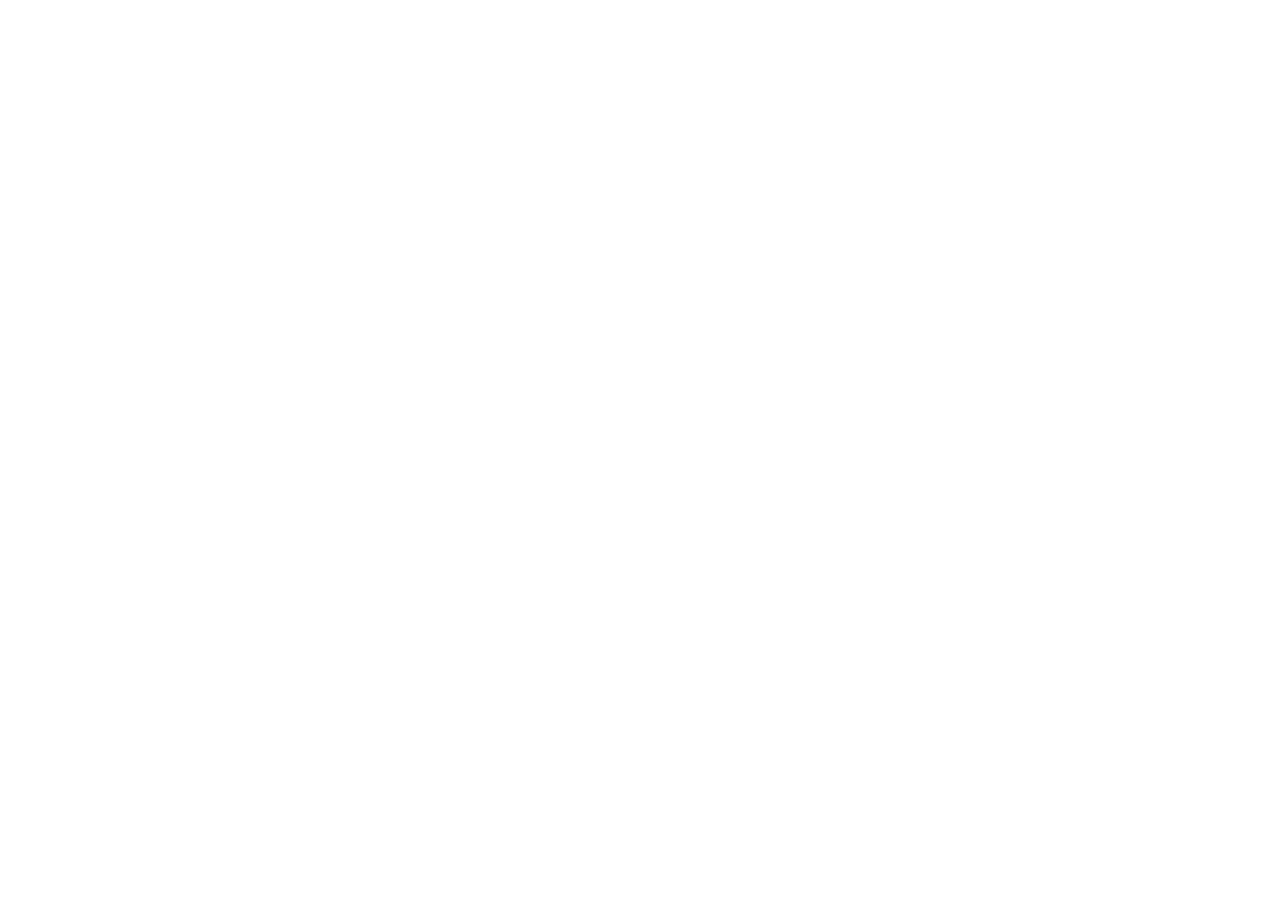
==== index.html @ d4afcb3d "initial commit" ====
<!doctype html>
<html lang="en">
    <head>
        <meta charset="UTF-8">
        <meta name="viewport"
              content="width=device-width, user-scalable=no, initial-scale=1.0, maximum-scale=1.0, minimum-scale=1.0">
        <meta http-equiv="X-UA-Compatible" content="ie=edge">
        <title>Document</title>
        <link rel="stylesheet" href="css/app.css">
    </head>
    <body>

    </body>
</html>
---- css/app.css ----
/*# sourceMappingURL=app.css.map */
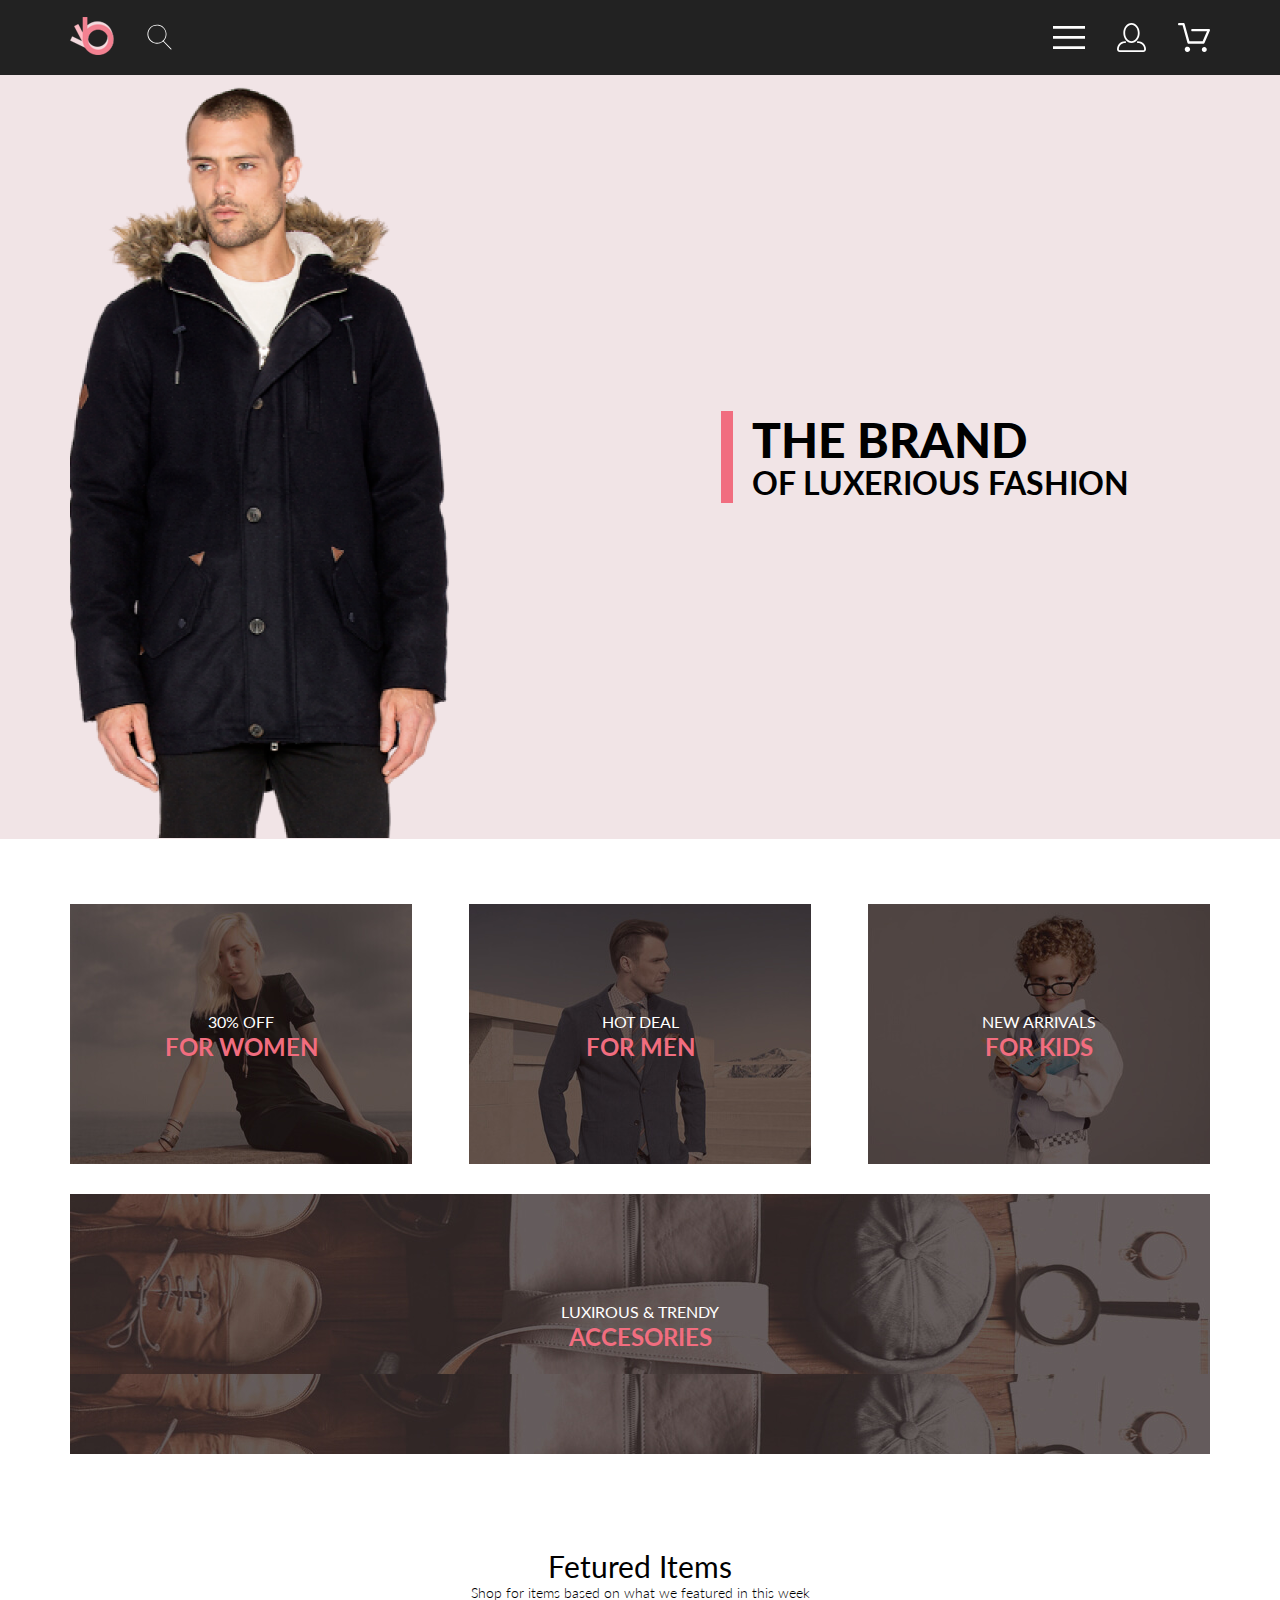
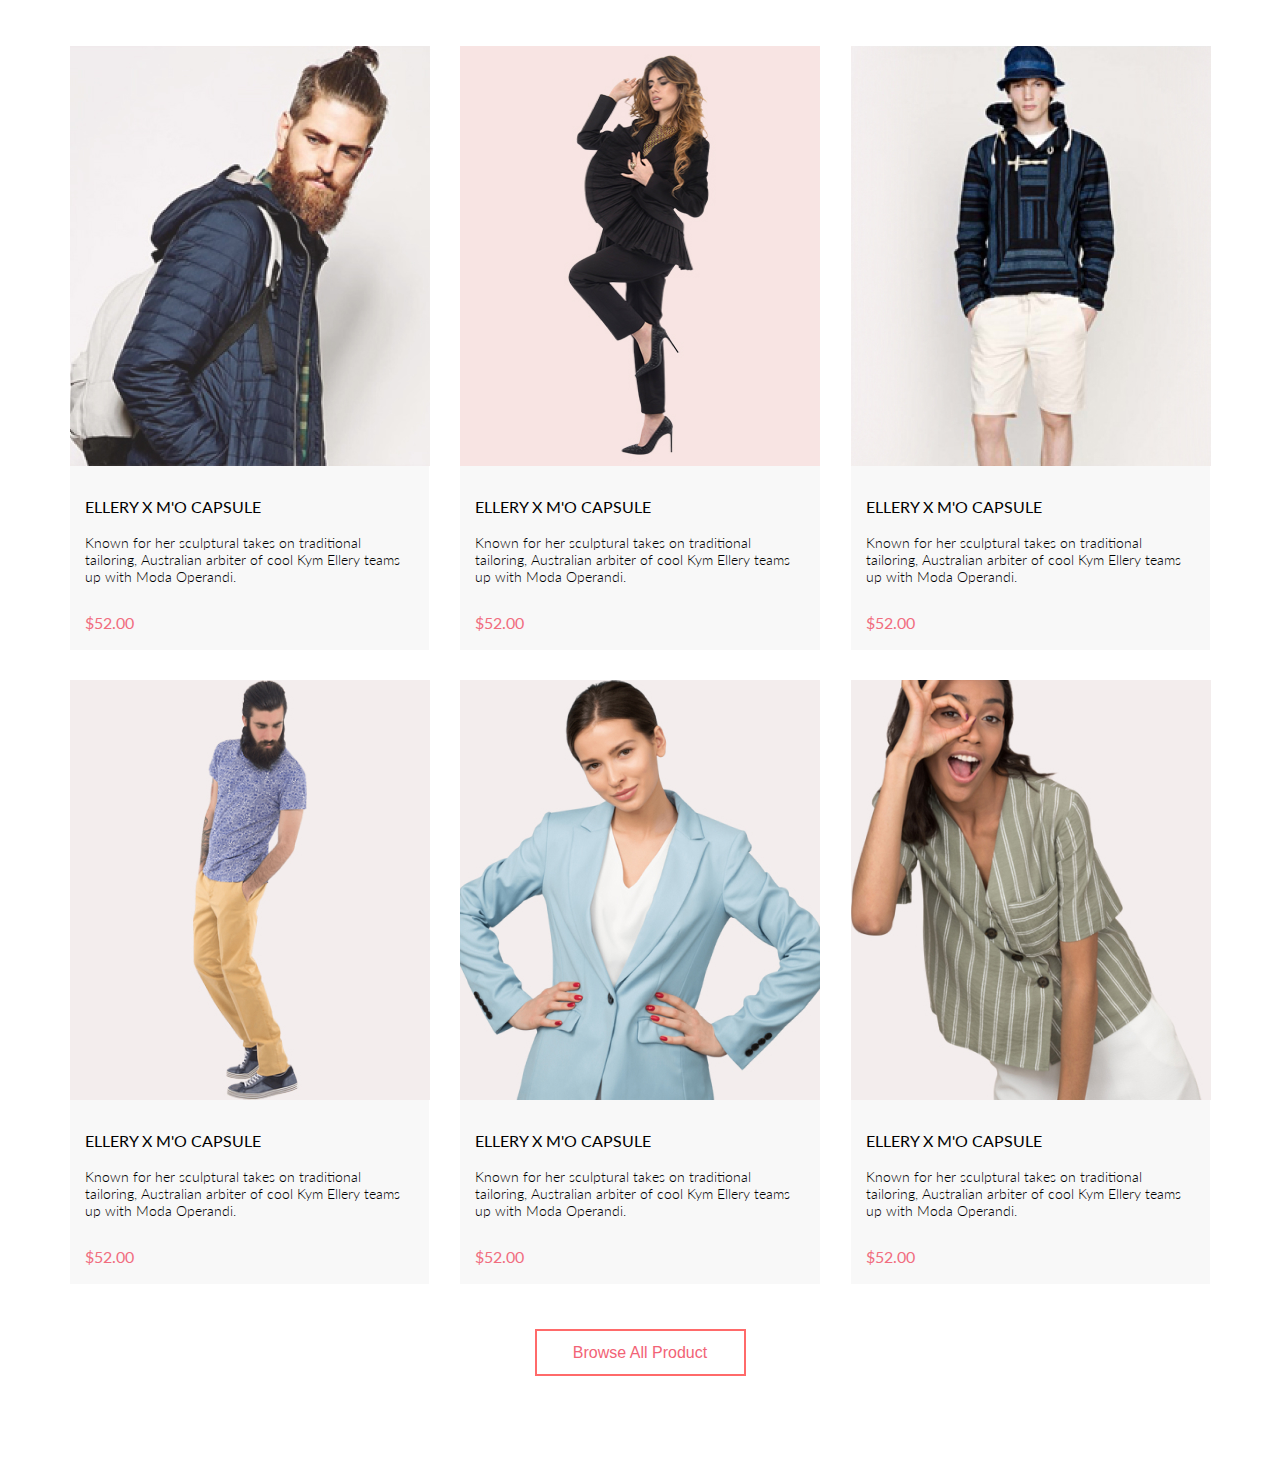
==== commit c94a0f5e: "Homework 1" ====
--- a/index.html
+++ b/index.html
@@ -9,6 +9,107 @@
         <link rel="stylesheet" href="css/app.css">
     </head>
     <body>
-
+        <nav class="Navbar">
+            <div class="Navbar-Block">
+                <div class="Logo"><img class="Logo-Img" src="img/Logo.png" alt="Logo"></div>
+                <svg class="Icon Navbar-Icon Icon-Search" viewBox="0 0 27 28">
+                    <path
+                        d="M18.6909 17.2882L18.3694 17.6394L18.7043 17.9777L26.3703 25.7206C26.4533 25.8081 26.4997 25.9242 26.4997 26.0449C26.4997 26.1666 26.4526 26.2836 26.3682 26.3714L26.3682 26.3713L26.3636 26.3762C26.326 26.4164 26.2806 26.4483 26.2301 26.4701C26.1801 26.4917 26.1262 26.5029 26.0717 26.5029C26.0154 26.5022 25.9598 26.4903 25.9081 26.468C25.8559 26.4454 25.8087 26.4127 25.7693 26.3716L25.7694 26.3716L25.7635 26.3657L18.0155 18.5587L17.7076 18.2484L17.3589 18.5122C15.6498 19.8054 13.5645 20.5038 11.4213 20.5009L11.4193 20.5009C9.1476 20.5069 6.94301 19.7311 5.17574 18.3037C3.40848 16.8764 2.18617 14.8844 1.71408 12.6622C1.24199 10.4401 1.54888 8.12325 2.5832 6.10068C3.61753 4.0781 5.3163 2.47301 7.39423 1.55496C9.47217 0.636901 11.8027 0.461789 13.9945 1.05903C16.1863 1.65627 18.1058 2.98949 19.4308 4.8348C20.7557 6.6801 21.4054 8.92511 21.2706 11.1928C21.1359 13.4605 20.225 15.6128 18.6909 17.2882ZM11.4182 19.6009H11.4206C13.2046 19.6011 14.9488 19.073 16.4332 18.0834C17.9176 17.0938 19.0758 15.6868 19.7618 14.0399C20.4478 12.393 20.6308 10.5799 20.2879 8.82907C19.9449 7.07828 19.0913 5.46822 17.8346 4.20185C16.578 2.93548 14.9746 2.0695 13.2265 1.71306C11.4784 1.35663 9.66389 1.5257 8.01175 2.19897C6.35961 2.87224 4.94377 4.01956 3.94272 5.4963C2.94167 6.97304 2.40023 8.71309 2.38664 10.4971L2.88662 10.5009L2.38663 10.4994C2.37959 12.9034 3.32665 15.2119 5.01992 16.9182C6.7132 18.6246 9.01433 19.5894 11.4182 19.6009Z"/>
+                </svg>
+            </div>
+            <div class="Navbar-Block">
+                <svg class="Icon Navbar-Icon Icon-BurgerMenu" viewBox="0 0 32 23">
+                    <path d="M0 23V20.31H32V23H0ZM0 12.76V10.07H32V12.76H0ZM0 2.69V0H32V2.69H0Z"/>
+                </svg>
+                <svg class="Icon Navbar-Icon Icon-Profile" viewBox="0 0 29 29">
+                    <path
+                        d="M14.5 19.937C19 19.937 22.656 15.464 22.656 9.968C22.656 4.472 19 0 14.5 0C13.3631 0.0217413 12.2463 0.303398 11.2351 0.823397C10.2239 1.34339 9.34507 2.08794 8.66602 3C7.12663 4.99573 6.30819 7.45381 6.34399 9.974C6.34399 15.465 10 19.937 14.5 19.937ZM14.5 1.813C18 1.813 20.844 5.472 20.844 9.969C20.844 14.466 17.998 18.125 14.5 18.125C11.002 18.125 8.15603 14.465 8.15503 9.969C8.15403 5.473 11 1.813 14.5 1.813ZM20.844 18.125C20.6036 18.125 20.373 18.2205 20.203 18.3905C20.033 18.5605 19.9375 18.7911 19.9375 19.0315C19.9375 19.2719 20.033 19.5025 20.203 19.6725C20.373 19.8425 20.6036 19.938 20.844 19.938C22.526 19.9399 24.1386 20.6088 25.3279 21.7982C26.5172 22.9875 27.1861 24.6 27.188 26.282C27.1875 26.5221 27.0918 26.7523 26.922 26.9221C26.7522 27.0918 26.5221 27.1875 26.282 27.188H2.71997C2.47985 27.1875 2.24975 27.0918 2.07996 26.9221C1.91016 26.7523 1.81449 26.5221 1.81396 26.282C1.81608 24.6001 2.48517 22.9877 3.67444 21.7985C4.86371 20.6092 6.47608 19.9401 8.15796 19.938C8.39824 19.938 8.62868 19.8425 8.79858 19.6726C8.96849 19.5027 9.06396 19.2723 9.06396 19.032C9.06396 18.7917 8.96849 18.5613 8.79858 18.3914C8.62868 18.2215 8.39824 18.126 8.15796 18.126C5.99541 18.1279 3.92201 18.9875 2.39258 20.5164C0.863144 22.0453 0.00264777 24.1185 0 26.281C0.000794067 27.0019 0.287502 27.693 0.797241 28.2027C1.30698 28.7125 1.99811 28.9992 2.71899 29H26.282C27.0027 28.9989 27.6936 28.7121 28.2031 28.2024C28.7126 27.6927 28.9992 27.0017 29 26.281C28.9974 24.1187 28.1372 22.0457 26.6083 20.5168C25.0793 18.9878 23.0063 18.1276 20.844 18.125Z"/>
+                </svg>
+                <svg class="Icon Navbar-Icon Icon-Cart" viewBox="0 0 32 29">
+                    <path
+                        d="M26.2009 29C25.5532 28.9738 24.9415 28.6948 24.4972 28.2227C24.0529 27.7506 23.8114 27.1232 23.8245 26.475C23.8376 25.8269 24.1043 25.2097 24.5673 24.7559C25.0303 24.3022 25.6527 24.048 26.301 24.048C26.9493 24.048 27.5717 24.3022 28.0347 24.7559C28.4977 25.2097 28.7644 25.8269 28.7775 26.475C28.7906 27.1232 28.549 27.7506 28.1047 28.2227C27.6604 28.6948 27.0488 28.9738 26.401 29H26.2009ZM6.75293 26.32C6.75293 25.79 6.91011 25.2718 7.20459 24.8311C7.49907 24.3904 7.91764 24.0469 8.40735 23.844C8.89705 23.6412 9.43594 23.5881 9.95581 23.6915C10.4757 23.7949 10.9532 24.0502 11.328 24.425C11.7028 24.7998 11.9581 25.2773 12.0615 25.7972C12.1649 26.317 12.1118 26.8559 11.9089 27.3456C11.7061 27.8353 11.3626 28.2539 10.9219 28.5483C10.4812 28.8428 9.96304 29 9.43298 29C9.08087 29.0003 8.73212 28.9311 8.40674 28.7966C8.08136 28.662 7.78569 28.4646 7.53662 28.2158C7.28755 27.9669 7.09001 27.6713 6.9552 27.3461C6.82039 27.0208 6.75098 26.6721 6.75098 26.32H6.75293ZM10.553 20.686C10.2935 20.6868 10.0409 20.6024 9.83411 20.4457C9.62727 20.2891 9.47758 20.0689 9.40796 19.819L4.57495 2.36401H1.18201C0.868521 2.36401 0.567859 2.23947 0.346191 2.01781C0.124523 1.79614 0 1.49549 0 1.18201C0 0.868519 0.124523 0.567873 0.346191 0.346205C0.567859 0.124537 0.868521 5.81268e-06 1.18201 5.81268e-06H5.46301C5.7225 -0.00080736 5.97504 0.0837201 6.18176 0.240568C6.38848 0.397416 6.53784 0.617884 6.60693 0.868006L11.4399 18.323H24.6179L29.001 8.27501H14.401C14.2428 8.27961 14.0854 8.25242 13.9379 8.19507C13.7904 8.13771 13.6559 8.05134 13.5424 7.94108C13.4288 7.83082 13.3386 7.69891 13.277 7.55315C13.2154 7.40739 13.1836 7.25075 13.1836 7.0925C13.1836 6.93426 13.2154 6.77762 13.277 6.63186C13.3386 6.4861 13.4288 6.35419 13.5424 6.24393C13.6559 6.13367 13.7904 6.0473 13.9379 5.98994C14.0854 5.93259 14.2428 5.90541 14.401 5.91001H30.814C31.0097 5.90996 31.2022 5.95866 31.3744 6.05172C31.5465 6.14478 31.6928 6.27926 31.7999 6.44301C31.9078 6.60729 31.9734 6.79569 31.9908 6.99145C32.0083 7.18721 31.9771 7.38424 31.9 7.565L26.495 19.977C26.4026 20.1876 26.251 20.3668 26.0585 20.4927C25.866 20.6186 25.641 20.6858 25.411 20.686H10.553Z"/>
+                </svg>
+            </div>
+        </nav>
+        <section class="PromoSection">
+            <div class="PromoSection-Block PromoSection-Block_left">
+                <img src="img/promo-man.png" alt="man">
+            </div>
+            <div class="PromoSection-Block">
+                <hgroup class="PromoSection-Hgroup">
+                    <h1 class="H1 PromoSection-H1">THE BRAND</h1>
+                    <h2 class="H2 PromoSection-H2">OF LUXERIOUS <span class="PromoSection-H2_pink">FASHION</span></h2>
+                </hgroup>
+            </div>
+        </section>
+        <section class="OfferSection">
+            <hgroup class="OfferSection-Card OfferSection-Card_woman">
+                <h5 class="H5">30% OFF</h5>
+                <h4 class="H4 OfferSection-H4">FOR WOMEN</h4>
+            </hgroup>
+            <hgroup class="OfferSection-Card OfferSection-Card_man">
+                <h5 class="H5">HOT DEAL</h5>
+                <h4 class="H4 OfferSection-H4">FOR MEN</h4>
+            </hgroup>
+            <hgroup class="OfferSection-Card OfferSection-Card_child">
+                <h5 class="H5">NEW ARRIVALS</h5>
+                <h4 class="H4 OfferSection-H4">FOR KIDS</h4>
+            </hgroup>
+            <hgroup class="OfferSection-Card OfferSection-Card_accessories">
+                <h5 class="H5">LUXIROUS & TRENDY</h5>
+                <h4 class="H4 OfferSection-H4">ACCESORIES</h4>
+            </hgroup>
+        </section>
+        <section class="ProductsSection">
+            <header class="ProductsSection-Header">
+                <h3 class="H3">Fetured Items</h3>
+                <p>Shop for items based on what we featured in this week</p>
+            </header>
+            <div class="ProductsSection-Products">
+                <article class="ProductCard">
+                    <img src="img/products/Product_1.jpg" alt="Product_1">
+                    <h5 class="H5 ProductCard-H5">ELLERY X M'O CAPSULE</h5>
+                    <p class="ProductCard-Text"> Known for her sculptural takes on traditional tailoring, Australian
+                        arbiter of cool Kym Ellery teams up with Moda Operandi.</p>
+                    <h5 class="H5 ProductCard-H5 ProductCard-H5_pink">$52.00</h5>
+                </article>
+                <article class="ProductCard">
+                    <img class="ProductCard-Img" src="img/products/Product_2.jpg" alt="Product_1">
+                    <h5 class="H5 ProductCard-H5">ELLERY X M'O CAPSULE</h5>
+                    <p class="ProductCard-Text"> Known for her sculptural takes on traditional tailoring, Australian
+                        arbiter of cool Kym Ellery teams up with Moda Operandi.</p>
+                    <h5 class="H5 ProductCard-H5 ProductCard-H5_pink">$52.00</h5>
+                </article>
+                <article class="ProductCard">
+                    <img class="ProductCard-Img" src="img/products/Product_3.jpg" alt="Product_1">
+                    <h5 class="H5 ProductCard-H5">ELLERY X M'O CAPSULE</h5>
+                    <p class="ProductCard-Text"> Known for her sculptural takes on traditional tailoring, Australian
+                        arbiter of cool Kym Ellery teams up with Moda Operandi.</p>
+                    <h5 class="H5 ProductCard-H5 ProductCard-H5_pink">$52.00</h5>
+                </article>
+                <article class="ProductCard">
+                    <img class="ProductCard-Img" src="img/products/Product_4.jpg" alt="Product_1">
+                    <h5 class="H5 ProductCard-H5">ELLERY X M'O CAPSULE</h5>
+                    <p class="ProductCard-Text"> Known for her sculptural takes on traditional tailoring, Australian
+                        arbiter of cool Kym Ellery teams up with Moda Operandi.</p>
+                    <h5 class="H5 ProductCard-H5 ProductCard-H5_pink">$52.00</h5>
+                </article>
+                <article class="ProductCard">
+                    <img class="ProductCard-Img" src="img/products/Product_5.jpg" alt="Product_1">
+                    <h5 class="H5 ProductCard-H5">ELLERY X M'O CAPSULE</h5>
+                    <p class="ProductCard-Text"> Known for her sculptural takes on traditional tailoring, Australian
+                        arbiter of cool Kym Ellery teams up with Moda Operandi.</p>
+                    <h5 class="H5 ProductCard-H5 ProductCard-H5_pink">$52.00</h5>
+                </article>
+                <article class="ProductCard">
+                    <img class="ProductCard-Img" src="img/products/Product_6.jpg" alt="Product_1">
+                    <h5 class="H5 ProductCard-H5">ELLERY X M'O CAPSULE</h5>
+                    <p class="ProductCard-Text"> Known for her sculptural takes on traditional tailoring, Australian
+                        arbiter of cool Kym Ellery teams up with Moda Operandi.</p>
+                    <h5 class="H5 ProductCard-H5 ProductCard-H5_pink">$52.00</h5>
+                </article>
+                <button class="H5 ProductsSection-Btn">Browse All Product</button>
+            </div>
+        </section>
     </body>
 </html>
--- a/css/app.css
+++ b/css/app.css
@@ -1,3 +1,220 @@
-
+@import url("https://fonts.googleapis.com/css2?family=Lato:wght@300;400;700;900&display=swap");
+*,
+*::before,
+*::after {
+  box-sizing: border-box;
+}
+
+body,
+h1,
+h2,
+h3,
+h4,
+h5,
+p,
+ul[class],
+ol[class],
+li,
+figure,
+figcaption,
+blockquote,
+dl,
+dd {
+  margin: 0;
+  padding: 0;
+}
+
+html {
+  font-family: "Lato", sans-serif;
+  font-size: 14px;
+  font-weight: 300;
+}
+
+.H1 {
+  font-weight: 900;
+  font-size: 48px;
+  line-height: 50px;
+}
+
+.H2 {
+  font-weight: 700;
+  font-size: 32px;
+  line-height: 35px;
+}
+
+.H3 {
+  font-weight: 400;
+  font-size: 30px;
+  line-height: 35px;
+}
+
+.H4 {
+  font-weight: 700;
+  font-size: 24px;
+  line-height: 25px;
+}
+
+.H5 {
+  font-weight: 400;
+  font-size: 16px;
+  line-height: 25px;
+}
+
+.Icon {
+  width: 32px;
+  fill: white;
+}
+.Icon-Search {
+  width: 26px;
+}
+.Icon-Profile {
+  width: 29px;
+}
+
+.Navbar {
+  background-color: #222222;
+  height: 75px;
+  padding: 0 calc(50% - 1140px / 2);
+  display: flex;
+  flex-direction: row;
+  justify-content: space-between;
+  align-items: center;
+  flex-wrap: wrap;
+}
+.Navbar-Block {
+  display: flex;
+  flex-direction: row;
+  justify-content: center;
+  align-items: center;
+  flex-wrap: wrap;
+}
+.Navbar-Icon {
+  margin-left: 32px;
+}
+
+.Logo {
+  width: 44px;
+}
+
+.PromoSection {
+  height: 764px;
+  background-color: #F1E4E6;
+  padding: 0 calc(50% - 1140px / 2);
+  display: flex;
+  flex-direction: row;
+  justify-content: center;
+  align-items: center;
+  flex-wrap: wrap;
+}
+.PromoSection-Block {
+  height: 100%;
+  width: 50%;
+  display: flex;
+  flex-direction: row;
+  justify-content: center;
+  align-items: center;
+  flex-wrap: wrap;
+}
+.PromoSection-Block_left {
+  justify-content: start;
+}
+.PromoSection-Hgroup {
+  padding-left: 19px;
+  height: 92px;
+  border-left: 12px solid #F16D7F;
+  display: flex;
+  flex-direction: column;
+  justify-content: center;
+  align-items: flex-start;
+  flex-wrap: wrap;
+}
+
+.OfferSection {
+  padding: 0 calc(50% - 1140px / 2);
+  display: flex;
+  flex-direction: row;
+  justify-content: space-between;
+  align-items: center;
+  flex-wrap: wrap;
+  margin-top: 65px;
+}
+.OfferSection-Card {
+  width: 30%;
+  height: 260px;
+  text-align: center;
+  display: flex;
+  flex-direction: column;
+  justify-content: center;
+  align-items: center;
+  flex-wrap: wrap;
+  color: white;
+}
+.OfferSection-H4 {
+  color: #F16D7F;
+}
+.OfferSection-Card_woman {
+  background-image: url(../img/offer-woman.jpg);
+}
+.OfferSection-Card_man {
+  background-image: url(../img/offer-man.jpg);
+}
+.OfferSection-Card_child {
+  background-image: url(../img/offer-child.jpg);
+}
+.OfferSection-Card_accessories {
+  background-image: url(../img/offer-accessories.jpg);
+  width: 100%;
+  margin-top: 30px;
+}
+
+.ProductsSection {
+  margin-top: 95px;
+  margin-bottom: 95px;
+  padding: 0 calc(50% - 1140px / 2);
+  display: flex;
+  flex-direction: column;
+  justify-content: center;
+  align-items: center;
+  flex-wrap: wrap;
+}
+.ProductsSection-Header {
+  text-align: center;
+  margin-bottom: 15px;
+}
+.ProductsSection-Products {
+  display: flex;
+  flex-direction: row;
+  justify-content: space-between;
+  align-items: center;
+  flex-wrap: wrap;
+}
+.ProductsSection .ProductCard {
+  width: 31.5%;
+  margin-top: 30px;
+  background-color: #F8F8F8;
+}
+.ProductsSection .ProductCard-Img {
+  object-fit: contain;
+}
+.ProductsSection .ProductCard-H5, .ProductsSection .ProductCard-Text {
+  margin-left: 15px;
+  margin-right: 20px;
+}
+.ProductsSection .ProductCard-H5 {
+  margin-top: 25px;
+  margin-bottom: 15px;
+}
+.ProductsSection .ProductCard-H5_pink {
+  color: #F16D7F;
+}
+.ProductsSection-Btn {
+  width: 211px;
+  height: 47px;
+  background-color: transparent;
+  border: 2px solid #FF6A6A;
+  color: #F26376;
+  align-self: center;
+  margin: 45px auto 0;
+}
 
 /*# sourceMappingURL=app.css.map */
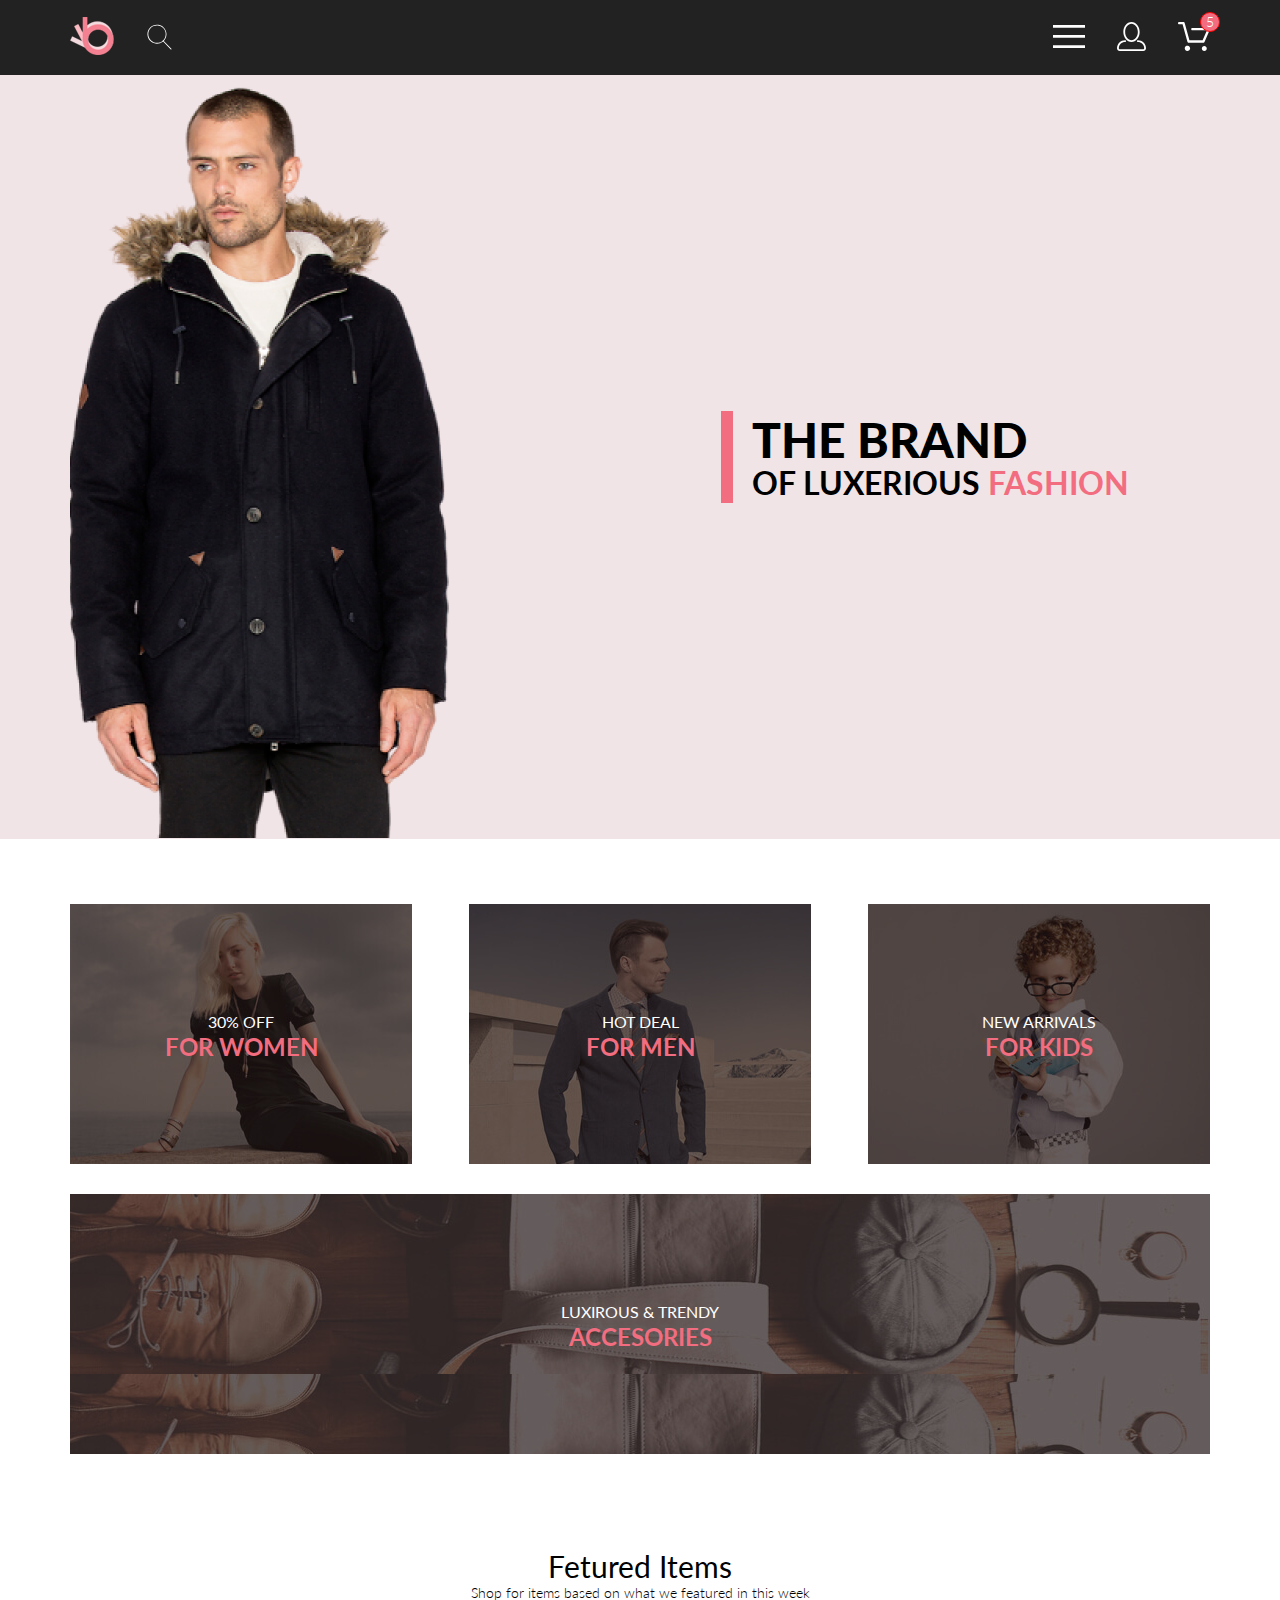
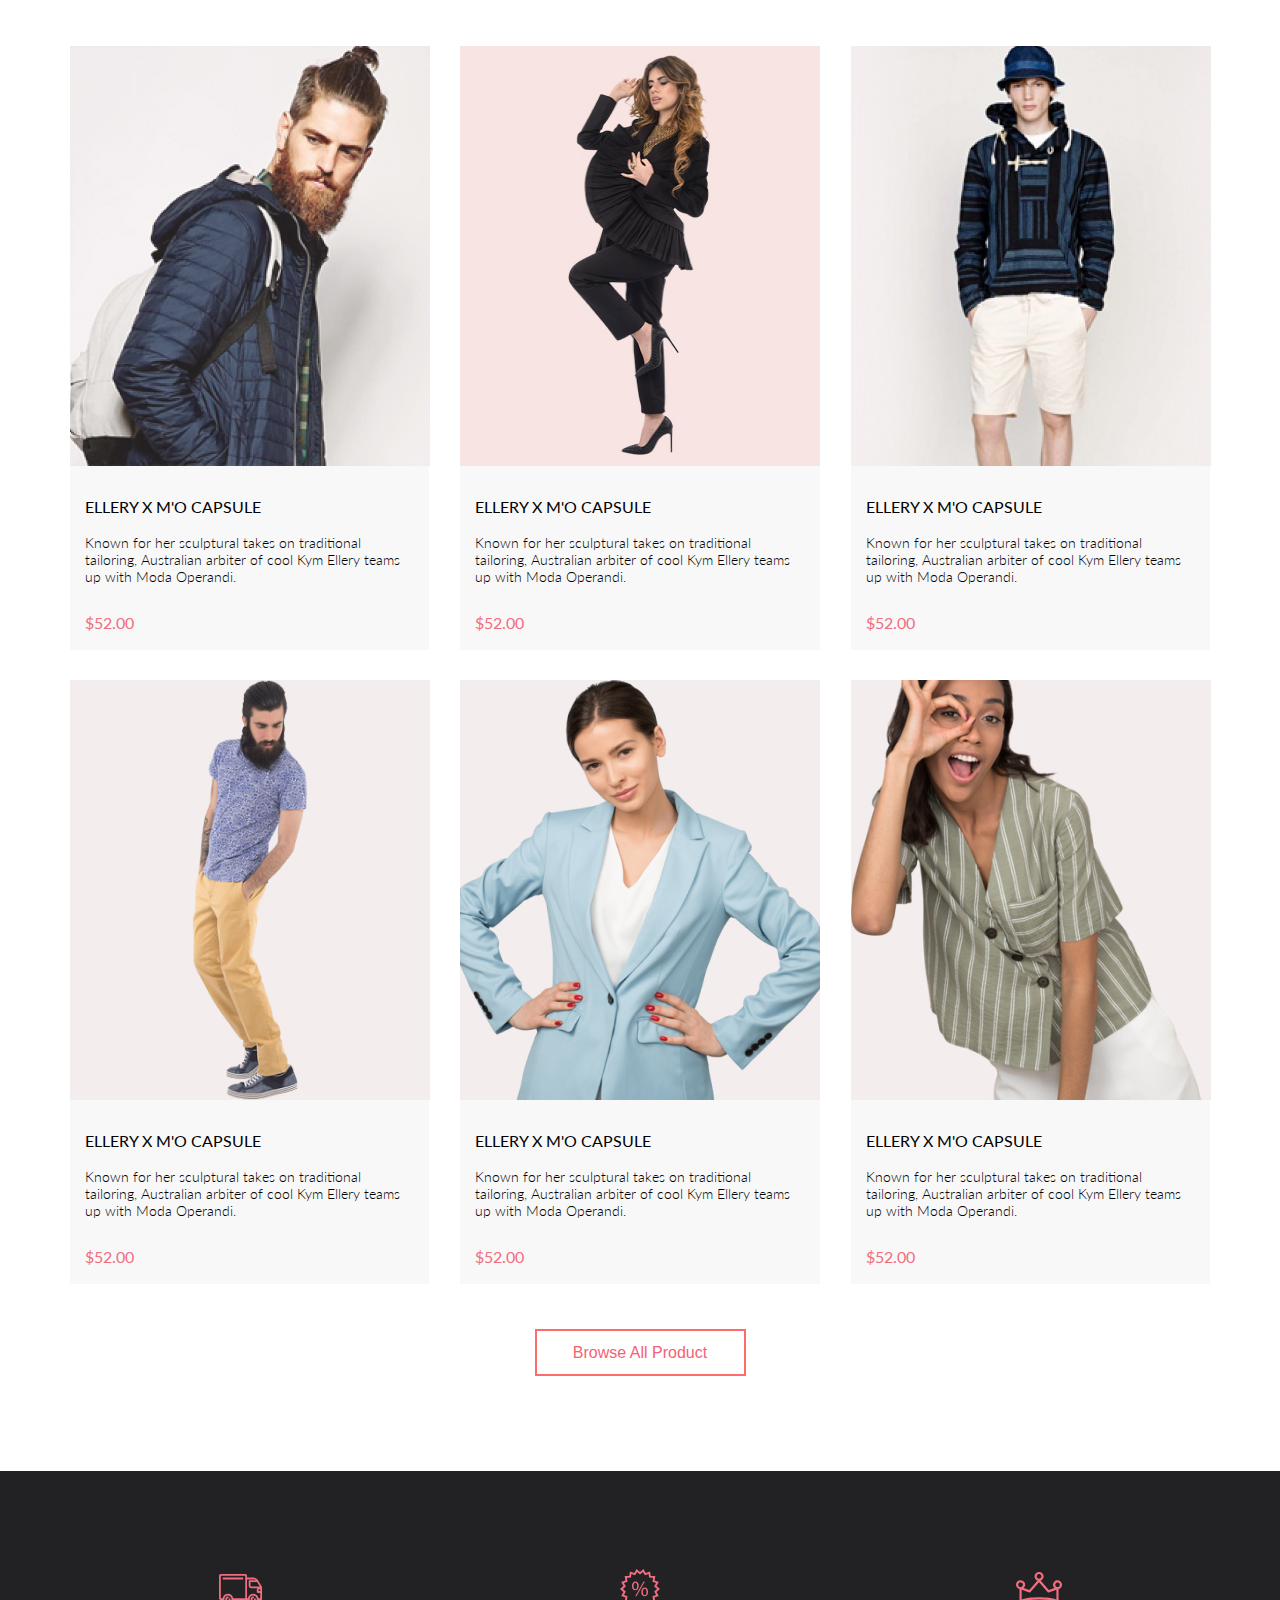
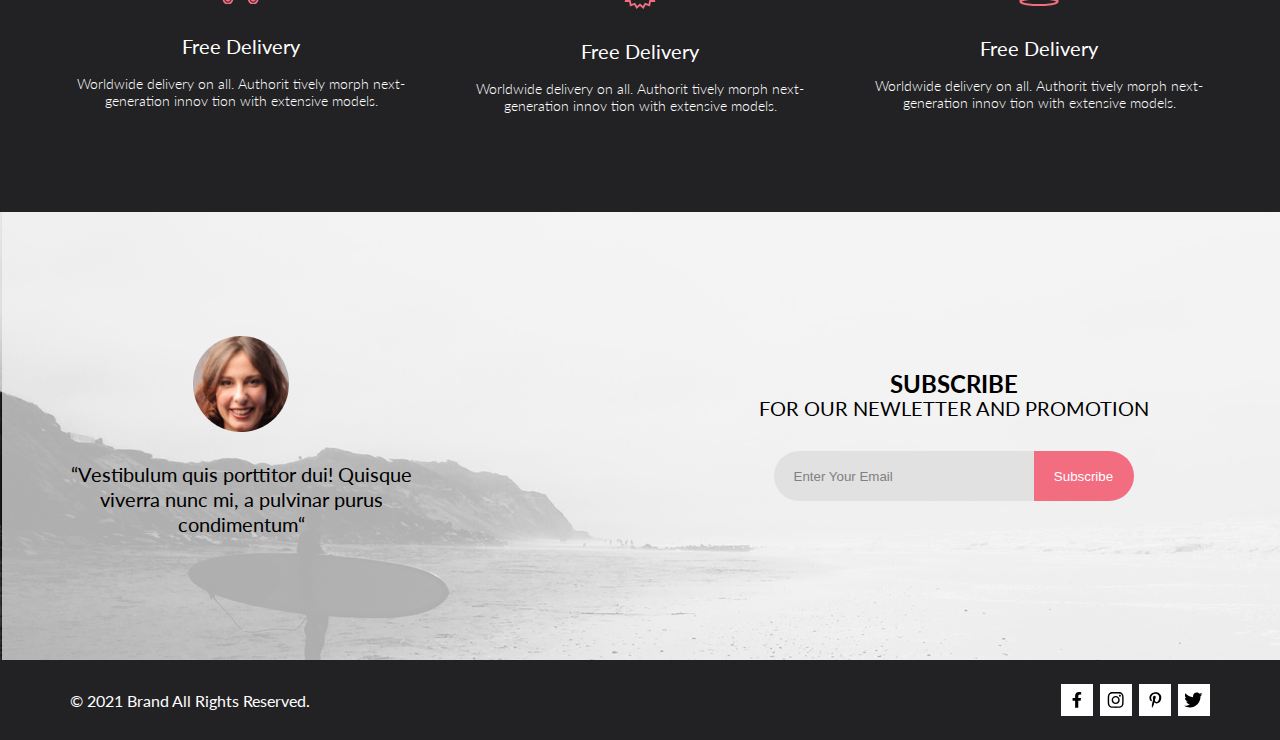
==== commit 8198130a: "hw2" ====
--- a/index.html
+++ b/index.html
@@ -5,30 +5,37 @@
         <meta name="viewport"
               content="width=device-width, user-scalable=no, initial-scale=1.0, maximum-scale=1.0, minimum-scale=1.0">
         <meta http-equiv="X-UA-Compatible" content="ie=edge">
-        <title>Document</title>
+        <title>THE BRAND - OF LUXERIOUS FASHION</title>
         <link rel="stylesheet" href="css/app.css">
     </head>
     <body>
-        <nav class="Navbar">
-            <div class="Navbar-Block">
+        <nav class="Header">
+            <div class="Header-Block">
                 <div class="Logo"><img class="Logo-Img" src="img/Logo.png" alt="Logo"></div>
-                <svg class="Icon Navbar-Icon Icon-Search" viewBox="0 0 27 28">
+                <svg class="Icon Header-Icon Icon-Search" viewBox="0 0 27 28">
                     <path
                         d="M18.6909 17.2882L18.3694 17.6394L18.7043 17.9777L26.3703 25.7206C26.4533 25.8081 26.4997 25.9242 26.4997 26.0449C26.4997 26.1666 26.4526 26.2836 26.3682 26.3714L26.3682 26.3713L26.3636 26.3762C26.326 26.4164 26.2806 26.4483 26.2301 26.4701C26.1801 26.4917 26.1262 26.5029 26.0717 26.5029C26.0154 26.5022 25.9598 26.4903 25.9081 26.468C25.8559 26.4454 25.8087 26.4127 25.7693 26.3716L25.7694 26.3716L25.7635 26.3657L18.0155 18.5587L17.7076 18.2484L17.3589 18.5122C15.6498 19.8054 13.5645 20.5038 11.4213 20.5009L11.4193 20.5009C9.1476 20.5069 6.94301 19.7311 5.17574 18.3037C3.40848 16.8764 2.18617 14.8844 1.71408 12.6622C1.24199 10.4401 1.54888 8.12325 2.5832 6.10068C3.61753 4.0781 5.3163 2.47301 7.39423 1.55496C9.47217 0.636901 11.8027 0.461789 13.9945 1.05903C16.1863 1.65627 18.1058 2.98949 19.4308 4.8348C20.7557 6.6801 21.4054 8.92511 21.2706 11.1928C21.1359 13.4605 20.225 15.6128 18.6909 17.2882ZM11.4182 19.6009H11.4206C13.2046 19.6011 14.9488 19.073 16.4332 18.0834C17.9176 17.0938 19.0758 15.6868 19.7618 14.0399C20.4478 12.393 20.6308 10.5799 20.2879 8.82907C19.9449 7.07828 19.0913 5.46822 17.8346 4.20185C16.578 2.93548 14.9746 2.0695 13.2265 1.71306C11.4784 1.35663 9.66389 1.5257 8.01175 2.19897C6.35961 2.87224 4.94377 4.01956 3.94272 5.4963C2.94167 6.97304 2.40023 8.71309 2.38664 10.4971L2.88662 10.5009L2.38663 10.4994C2.37959 12.9034 3.32665 15.2119 5.01992 16.9182C6.7132 18.6246 9.01433 19.5894 11.4182 19.6009Z"/>
                 </svg>
             </div>
-            <div class="Navbar-Block">
-                <svg class="Icon Navbar-Icon Icon-BurgerMenu" viewBox="0 0 32 23">
-                    <path d="M0 23V20.31H32V23H0ZM0 12.76V10.07H32V12.76H0ZM0 2.69V0H32V2.69H0Z"/>
-                </svg>
-                <svg class="Icon Navbar-Icon Icon-Profile" viewBox="0 0 29 29">
-                    <path
-                        d="M14.5 19.937C19 19.937 22.656 15.464 22.656 9.968C22.656 4.472 19 0 14.5 0C13.3631 0.0217413 12.2463 0.303398 11.2351 0.823397C10.2239 1.34339 9.34507 2.08794 8.66602 3C7.12663 4.99573 6.30819 7.45381 6.34399 9.974C6.34399 15.465 10 19.937 14.5 19.937ZM14.5 1.813C18 1.813 20.844 5.472 20.844 9.969C20.844 14.466 17.998 18.125 14.5 18.125C11.002 18.125 8.15603 14.465 8.15503 9.969C8.15403 5.473 11 1.813 14.5 1.813ZM20.844 18.125C20.6036 18.125 20.373 18.2205 20.203 18.3905C20.033 18.5605 19.9375 18.7911 19.9375 19.0315C19.9375 19.2719 20.033 19.5025 20.203 19.6725C20.373 19.8425 20.6036 19.938 20.844 19.938C22.526 19.9399 24.1386 20.6088 25.3279 21.7982C26.5172 22.9875 27.1861 24.6 27.188 26.282C27.1875 26.5221 27.0918 26.7523 26.922 26.9221C26.7522 27.0918 26.5221 27.1875 26.282 27.188H2.71997C2.47985 27.1875 2.24975 27.0918 2.07996 26.9221C1.91016 26.7523 1.81449 26.5221 1.81396 26.282C1.81608 24.6001 2.48517 22.9877 3.67444 21.7985C4.86371 20.6092 6.47608 19.9401 8.15796 19.938C8.39824 19.938 8.62868 19.8425 8.79858 19.6726C8.96849 19.5027 9.06396 19.2723 9.06396 19.032C9.06396 18.7917 8.96849 18.5613 8.79858 18.3914C8.62868 18.2215 8.39824 18.126 8.15796 18.126C5.99541 18.1279 3.92201 18.9875 2.39258 20.5164C0.863144 22.0453 0.00264777 24.1185 0 26.281C0.000794067 27.0019 0.287502 27.693 0.797241 28.2027C1.30698 28.7125 1.99811 28.9992 2.71899 29H26.282C27.0027 28.9989 27.6936 28.7121 28.2031 28.2024C28.7126 27.6927 28.9992 27.0017 29 26.281C28.9974 24.1187 28.1372 22.0457 26.6083 20.5168C25.0793 18.9878 23.0063 18.1276 20.844 18.125Z"/>
-                </svg>
-                <svg class="Icon Navbar-Icon Icon-Cart" viewBox="0 0 32 29">
-                    <path
-                        d="M26.2009 29C25.5532 28.9738 24.9415 28.6948 24.4972 28.2227C24.0529 27.7506 23.8114 27.1232 23.8245 26.475C23.8376 25.8269 24.1043 25.2097 24.5673 24.7559C25.0303 24.3022 25.6527 24.048 26.301 24.048C26.9493 24.048 27.5717 24.3022 28.0347 24.7559C28.4977 25.2097 28.7644 25.8269 28.7775 26.475C28.7906 27.1232 28.549 27.7506 28.1047 28.2227C27.6604 28.6948 27.0488 28.9738 26.401 29H26.2009ZM6.75293 26.32C6.75293 25.79 6.91011 25.2718 7.20459 24.8311C7.49907 24.3904 7.91764 24.0469 8.40735 23.844C8.89705 23.6412 9.43594 23.5881 9.95581 23.6915C10.4757 23.7949 10.9532 24.0502 11.328 24.425C11.7028 24.7998 11.9581 25.2773 12.0615 25.7972C12.1649 26.317 12.1118 26.8559 11.9089 27.3456C11.7061 27.8353 11.3626 28.2539 10.9219 28.5483C10.4812 28.8428 9.96304 29 9.43298 29C9.08087 29.0003 8.73212 28.9311 8.40674 28.7966C8.08136 28.662 7.78569 28.4646 7.53662 28.2158C7.28755 27.9669 7.09001 27.6713 6.9552 27.3461C6.82039 27.0208 6.75098 26.6721 6.75098 26.32H6.75293ZM10.553 20.686C10.2935 20.6868 10.0409 20.6024 9.83411 20.4457C9.62727 20.2891 9.47758 20.0689 9.40796 19.819L4.57495 2.36401H1.18201C0.868521 2.36401 0.567859 2.23947 0.346191 2.01781C0.124523 1.79614 0 1.49549 0 1.18201C0 0.868519 0.124523 0.567873 0.346191 0.346205C0.567859 0.124537 0.868521 5.81268e-06 1.18201 5.81268e-06H5.46301C5.7225 -0.00080736 5.97504 0.0837201 6.18176 0.240568C6.38848 0.397416 6.53784 0.617884 6.60693 0.868006L11.4399 18.323H24.6179L29.001 8.27501H14.401C14.2428 8.27961 14.0854 8.25242 13.9379 8.19507C13.7904 8.13771 13.6559 8.05134 13.5424 7.94108C13.4288 7.83082 13.3386 7.69891 13.277 7.55315C13.2154 7.40739 13.1836 7.25075 13.1836 7.0925C13.1836 6.93426 13.2154 6.77762 13.277 6.63186C13.3386 6.4861 13.4288 6.35419 13.5424 6.24393C13.6559 6.13367 13.7904 6.0473 13.9379 5.98994C14.0854 5.93259 14.2428 5.90541 14.401 5.91001H30.814C31.0097 5.90996 31.2022 5.95866 31.3744 6.05172C31.5465 6.14478 31.6928 6.27926 31.7999 6.44301C31.9078 6.60729 31.9734 6.79569 31.9908 6.99145C32.0083 7.18721 31.9771 7.38424 31.9 7.565L26.495 19.977C26.4026 20.1876 26.251 20.3668 26.0585 20.4927C25.866 20.6186 25.641 20.6858 25.411 20.686H10.553Z"/>
-                </svg>
+            <div class="Header-Block">
+                <div class="">
+                    <svg class="Icon Header-Icon Icon-BurgerMenu" viewBox="0 0 32 23">
+                        <path d="M0 23V20.31H32V23H0ZM0 12.76V10.07H32V12.76H0ZM0 2.69V0H32V2.69H0Z"/>
+                    </svg>
+                </div>
+                <div class="">
+                    <svg class="Icon Header-Icon Icon-Profile" viewBox="0 0 29 29">
+                        <path
+                            d="M14.5 19.937C19 19.937 22.656 15.464 22.656 9.968C22.656 4.472 19 0 14.5 0C13.3631 0.0217413 12.2463 0.303398 11.2351 0.823397C10.2239 1.34339 9.34507 2.08794 8.66602 3C7.12663 4.99573 6.30819 7.45381 6.34399 9.974C6.34399 15.465 10 19.937 14.5 19.937ZM14.5 1.813C18 1.813 20.844 5.472 20.844 9.969C20.844 14.466 17.998 18.125 14.5 18.125C11.002 18.125 8.15603 14.465 8.15503 9.969C8.15403 5.473 11 1.813 14.5 1.813ZM20.844 18.125C20.6036 18.125 20.373 18.2205 20.203 18.3905C20.033 18.5605 19.9375 18.7911 19.9375 19.0315C19.9375 19.2719 20.033 19.5025 20.203 19.6725C20.373 19.8425 20.6036 19.938 20.844 19.938C22.526 19.9399 24.1386 20.6088 25.3279 21.7982C26.5172 22.9875 27.1861 24.6 27.188 26.282C27.1875 26.5221 27.0918 26.7523 26.922 26.9221C26.7522 27.0918 26.5221 27.1875 26.282 27.188H2.71997C2.47985 27.1875 2.24975 27.0918 2.07996 26.9221C1.91016 26.7523 1.81449 26.5221 1.81396 26.282C1.81608 24.6001 2.48517 22.9877 3.67444 21.7985C4.86371 20.6092 6.47608 19.9401 8.15796 19.938C8.39824 19.938 8.62868 19.8425 8.79858 19.6726C8.96849 19.5027 9.06396 19.2723 9.06396 19.032C9.06396 18.7917 8.96849 18.5613 8.79858 18.3914C8.62868 18.2215 8.39824 18.126 8.15796 18.126C5.99541 18.1279 3.92201 18.9875 2.39258 20.5164C0.863144 22.0453 0.00264777 24.1185 0 26.281C0.000794067 27.0019 0.287502 27.693 0.797241 28.2027C1.30698 28.7125 1.99811 28.9992 2.71899 29H26.282C27.0027 28.9989 27.6936 28.7121 28.2031 28.2024C28.7126 27.6927 28.9992 27.0017 29 26.281C28.9974 24.1187 28.1372 22.0457 26.6083 20.5168C25.0793 18.9878 23.0063 18.1276 20.844 18.125Z"/>
+                    </svg>
+                </div>
+
+                <div class="Cart">
+                    <svg class="Icon Header-Icon Icon-Cart" viewBox="0 0 32 29">
+                        <path
+                            d="M26.2009 29C25.5532 28.9738 24.9415 28.6948 24.4972 28.2227C24.0529 27.7506 23.8114 27.1232 23.8245 26.475C23.8376 25.8269 24.1043 25.2097 24.5673 24.7559C25.0303 24.3022 25.6527 24.048 26.301 24.048C26.9493 24.048 27.5717 24.3022 28.0347 24.7559C28.4977 25.2097 28.7644 25.8269 28.7775 26.475C28.7906 27.1232 28.549 27.7506 28.1047 28.2227C27.6604 28.6948 27.0488 28.9738 26.401 29H26.2009ZM6.75293 26.32C6.75293 25.79 6.91011 25.2718 7.20459 24.8311C7.49907 24.3904 7.91764 24.0469 8.40735 23.844C8.89705 23.6412 9.43594 23.5881 9.95581 23.6915C10.4757 23.7949 10.9532 24.0502 11.328 24.425C11.7028 24.7998 11.9581 25.2773 12.0615 25.7972C12.1649 26.317 12.1118 26.8559 11.9089 27.3456C11.7061 27.8353 11.3626 28.2539 10.9219 28.5483C10.4812 28.8428 9.96304 29 9.43298 29C9.08087 29.0003 8.73212 28.9311 8.40674 28.7966C8.08136 28.662 7.78569 28.4646 7.53662 28.2158C7.28755 27.9669 7.09001 27.6713 6.9552 27.3461C6.82039 27.0208 6.75098 26.6721 6.75098 26.32H6.75293ZM10.553 20.686C10.2935 20.6868 10.0409 20.6024 9.83411 20.4457C9.62727 20.2891 9.47758 20.0689 9.40796 19.819L4.57495 2.36401H1.18201C0.868521 2.36401 0.567859 2.23947 0.346191 2.01781C0.124523 1.79614 0 1.49549 0 1.18201C0 0.868519 0.124523 0.567873 0.346191 0.346205C0.567859 0.124537 0.868521 5.81268e-06 1.18201 5.81268e-06H5.46301C5.7225 -0.00080736 5.97504 0.0837201 6.18176 0.240568C6.38848 0.397416 6.53784 0.617884 6.60693 0.868006L11.4399 18.323H24.6179L29.001 8.27501H14.401C14.2428 8.27961 14.0854 8.25242 13.9379 8.19507C13.7904 8.13771 13.6559 8.05134 13.5424 7.94108C13.4288 7.83082 13.3386 7.69891 13.277 7.55315C13.2154 7.40739 13.1836 7.25075 13.1836 7.0925C13.1836 6.93426 13.2154 6.77762 13.277 6.63186C13.3386 6.4861 13.4288 6.35419 13.5424 6.24393C13.6559 6.13367 13.7904 6.0473 13.9379 5.98994C14.0854 5.93259 14.2428 5.90541 14.401 5.91001H30.814C31.0097 5.90996 31.2022 5.95866 31.3744 6.05172C31.5465 6.14478 31.6928 6.27926 31.7999 6.44301C31.9078 6.60729 31.9734 6.79569 31.9908 6.99145C32.0083 7.18721 31.9771 7.38424 31.9 7.565L26.495 19.977C26.4026 20.1876 26.251 20.3668 26.0585 20.4927C25.866 20.6186 25.641 20.6858 25.411 20.686H10.553Z"/>
+                    </svg>
+                </div>
             </div>
         </nav>
         <section class="PromoSection">
@@ -37,26 +44,27 @@
             </div>
             <div class="PromoSection-Block">
                 <hgroup class="PromoSection-Hgroup">
-                    <h1 class="H1 PromoSection-H1">THE BRAND</h1>
-                    <h2 class="H2 PromoSection-H2">OF LUXERIOUS <span class="PromoSection-H2_pink">FASHION</span></h2>
+                    <h1 class="H1 PromoSection-H1">THE BRAND
+                        <span class="H2 PromoSection-H2">OF LUXERIOUS<span class="PromoSection-H2_pink"> FASHION</span></span>
+                    </h1>
                 </hgroup>
             </div>
         </section>
         <section class="OfferSection">
             <hgroup class="OfferSection-Card OfferSection-Card_woman">
-                <h5 class="H5">30% OFF</h5>
+                <h6 class="H6">30% OFF</h6>
                 <h4 class="H4 OfferSection-H4">FOR WOMEN</h4>
             </hgroup>
             <hgroup class="OfferSection-Card OfferSection-Card_man">
-                <h5 class="H5">HOT DEAL</h5>
+                <h6 class="H6">HOT DEAL</h6>
                 <h4 class="H4 OfferSection-H4">FOR MEN</h4>
             </hgroup>
             <hgroup class="OfferSection-Card OfferSection-Card_child">
-                <h5 class="H5">NEW ARRIVALS</h5>
+                <h6 class="H6">NEW ARRIVALS</h6>
                 <h4 class="H4 OfferSection-H4">FOR KIDS</h4>
             </hgroup>
             <hgroup class="OfferSection-Card OfferSection-Card_accessories">
-                <h5 class="H5">LUXIROUS & TRENDY</h5>
+                <h6 class="H6">LUXIROUS & TRENDY</h6>
                 <h4 class="H4 OfferSection-H4">ACCESORIES</h4>
             </hgroup>
         </section>
@@ -66,50 +74,126 @@
                 <p>Shop for items based on what we featured in this week</p>
             </header>
             <div class="ProductsSection-Products">
-                <article class="ProductCard">
+                <div class="ProductCard">
                     <img src="img/products/Product_1.jpg" alt="Product_1">
-                    <h5 class="H5 ProductCard-H5">ELLERY X M'O CAPSULE</h5>
+                    <h6 class="H6 ProductCard-H6">ELLERY X M'O CAPSULE</h6>
                     <p class="ProductCard-Text"> Known for her sculptural takes on traditional tailoring, Australian
                         arbiter of cool Kym Ellery teams up with Moda Operandi.</p>
-                    <h5 class="H5 ProductCard-H5 ProductCard-H5_pink">$52.00</h5>
-                </article>
-                <article class="ProductCard">
+                    <h6 class="H6 ProductCard-H6 ProductCard-H6_pink">$52.00</h6>
+                </div>
+                <div class="ProductCard">
                     <img class="ProductCard-Img" src="img/products/Product_2.jpg" alt="Product_1">
-                    <h5 class="H5 ProductCard-H5">ELLERY X M'O CAPSULE</h5>
+                    <h6 class="H6 ProductCard-H6">ELLERY X M'O CAPSULE</h6>
                     <p class="ProductCard-Text"> Known for her sculptural takes on traditional tailoring, Australian
                         arbiter of cool Kym Ellery teams up with Moda Operandi.</p>
-                    <h5 class="H5 ProductCard-H5 ProductCard-H5_pink">$52.00</h5>
-                </article>
-                <article class="ProductCard">
+                    <h6 class="H6 ProductCard-H6 ProductCard-H6_pink">$52.00</h6>
+                </div>
+                <div class="ProductCard">
                     <img class="ProductCard-Img" src="img/products/Product_3.jpg" alt="Product_1">
-                    <h5 class="H5 ProductCard-H5">ELLERY X M'O CAPSULE</h5>
+                    <h6 class="H6 ProductCard-H6">ELLERY X M'O CAPSULE</h6>
                     <p class="ProductCard-Text"> Known for her sculptural takes on traditional tailoring, Australian
                         arbiter of cool Kym Ellery teams up with Moda Operandi.</p>
-                    <h5 class="H5 ProductCard-H5 ProductCard-H5_pink">$52.00</h5>
-                </article>
-                <article class="ProductCard">
+                    <h6 class="H6 ProductCard-H6 ProductCard-H6_pink">$52.00</h6>
+                </div>
+                <div class="ProductCard">
                     <img class="ProductCard-Img" src="img/products/Product_4.jpg" alt="Product_1">
-                    <h5 class="H5 ProductCard-H5">ELLERY X M'O CAPSULE</h5>
+                    <h6 class="H6 ProductCard-H6">ELLERY X M'O CAPSULE</h6>
                     <p class="ProductCard-Text"> Known for her sculptural takes on traditional tailoring, Australian
                         arbiter of cool Kym Ellery teams up with Moda Operandi.</p>
-                    <h5 class="H5 ProductCard-H5 ProductCard-H5_pink">$52.00</h5>
-                </article>
-                <article class="ProductCard">
+                    <h6 class="H6 ProductCard-H6 ProductCard-H6_pink">$52.00</h6>
+                </div>
+                <div class="ProductCard">
                     <img class="ProductCard-Img" src="img/products/Product_5.jpg" alt="Product_1">
-                    <h5 class="H5 ProductCard-H5">ELLERY X M'O CAPSULE</h5>
+                    <h6 class="H6 ProductCard-H6">ELLERY X M'O CAPSULE</h6>
                     <p class="ProductCard-Text"> Known for her sculptural takes on traditional tailoring, Australian
                         arbiter of cool Kym Ellery teams up with Moda Operandi.</p>
-                    <h5 class="H5 ProductCard-H5 ProductCard-H5_pink">$52.00</h5>
-                </article>
-                <article class="ProductCard">
+                    <h6 class="H6 ProductCard-H6 ProductCard-H6_pink">$52.00</h6>
+                </div>
+                <div class="ProductCard">
                     <img class="ProductCard-Img" src="img/products/Product_6.jpg" alt="Product_1">
-                    <h5 class="H5 ProductCard-H5">ELLERY X M'O CAPSULE</h5>
+                    <h6 class="H6 ProductCard-H6">ELLERY X M'O CAPSULE</h6>
                     <p class="ProductCard-Text"> Known for her sculptural takes on traditional tailoring, Australian
                         arbiter of cool Kym Ellery teams up with Moda Operandi.</p>
-                    <h5 class="H5 ProductCard-H5 ProductCard-H5_pink">$52.00</h5>
-                </article>
-                <button class="H5 ProductsSection-Btn">Browse All Product</button>
+                    <h6 class="H6 ProductCard-H6 ProductCard-H6_pink">$52.00</h6>
+                </div>
+                <button class="H6 ProductsSection-Btn">Browse All Product</button>
             </div>
         </section>
+        <section class="FeatureSection">
+            <div class="FeatureSection-Block">
+                <svg class="FeatureSection-Icon" viewBox="0 0 46 32">
+                    <path
+                        d="M30.2873 27.2429H14.8103C14.6031 28.5509 13.936 29.742 12.929 30.6021C11.922 31.4621 10.6411 31.9346 9.31682 31.9346C7.99252 31.9346 6.71166 31.4621 5.70464 30.6021C4.69762 29.742 4.03052 28.5509 3.82332 27.2429H1.88631C1.39149 27.2397 0.918139 27.0404 0.570025 26.6887C0.221911 26.337 0.0274507 25.8618 0.0293142 25.3669V1.87695C0.0271852 1.38195 0.221516 0.906335 0.569658 0.554443C0.917801 0.202551 1.39131 0.00317363 1.88631 0H27.4373C27.9322 0.00317353 28.4056 0.202522 28.7536 0.554443C29.1016 0.906364 29.2957 1.38204 29.2933 1.87695V3.78198H36.4143C36.4947 3.78164 36.5747 3.79208 36.6523 3.81299C38.9523 4.01299 40.1093 5.2129 41.3293 7.2749L44.8883 13.3689C44.9732 13.5136 45.018 13.6782 45.0183 13.8459V26.304C45.0194 26.5515 44.9221 26.7892 44.7479 26.9651C44.5737 27.141 44.3369 27.2406 44.0893 27.2419H41.2753C41.0681 28.5499 40.401 29.741 39.394 30.6011C38.387 31.4611 37.1061 31.9336 35.7818 31.9336C34.4575 31.9336 33.1767 31.4611 32.1696 30.6011C31.1626 29.741 30.4955 28.5499 30.2883 27.2419L30.2873 27.2429ZM32.0653 26.304C32.0732 27.0369 32.2977 27.7511 32.7107 28.3567C33.1236 28.9623 33.7065 29.4322 34.3859 29.7073C35.0653 29.9824 35.811 30.0503 36.5289 29.9026C37.2469 29.7548 37.9051 29.398 38.4207 28.877C38.9363 28.3559 39.2862 27.6941 39.4265 26.9746C39.5667 26.2551 39.491 25.5103 39.2088 24.8337C38.9267 24.1572 38.4507 23.5794 37.8408 23.1729C37.2309 22.7663 36.5143 22.5491 35.7813 22.5488C34.791 22.5552 33.8436 22.9543 33.1469 23.6582C32.4503 24.3621 32.0613 25.3136 32.0653 26.304ZM5.60134 26.304C5.60923 27.0369 5.83376 27.7511 6.24669 28.3567C6.65962 28.9623 7.2425 29.4322 7.92192 29.7073C8.60135 29.9824 9.34697 30.0503 10.0649 29.9026C10.7829 29.7548 11.4411 29.398 11.9567 28.877C12.4723 28.3559 12.8222 27.6941 12.9625 26.9746C13.1027 26.2551 13.027 25.5103 12.7448 24.8337C12.4627 24.1572 11.9867 23.5794 11.3768 23.1729C10.7669 22.7663 10.0503 22.5491 9.31731 22.5488C8.32679 22.5549 7.37915 22.9537 6.6823 23.6577C5.98545 24.3617 5.59634 25.3134 5.60033 26.304H5.60134ZM41.2733 25.366H43.1593V19.7478H40.4233C40.3007 19.7473 40.1794 19.7227 40.0664 19.6753C39.9533 19.6279 39.8507 19.5585 39.7644 19.4714C39.6781 19.3843 39.6099 19.281 39.5635 19.1675C39.5172 19.054 39.4937 18.9324 39.4943 18.8098V16.9629C39.494 16.2423 39.7696 15.5488 40.2643 15.0249H33.8853C33.8081 15.0248 33.7312 15.015 33.6563 14.9958C32.9516 14.933 32.2961 14.6081 31.8194 14.0852C31.3428 13.5623 31.0798 12.8794 31.0823 12.1719V7.47192C31.0817 7.34927 31.1052 7.22758 31.1515 7.11401C31.1978 7.00044 31.2661 6.89725 31.3523 6.81006C31.4386 6.72286 31.5412 6.6535 31.6543 6.60596C31.7674 6.55841 31.8887 6.53361 32.0113 6.53296H38.4943C38.15 6.21428 37.7426 5.97123 37.2986 5.81982C36.8545 5.66842 36.3836 5.61187 35.9163 5.65381H29.2933V25.3618H30.2873C30.4945 24.0538 31.1616 22.8627 32.1687 22.0027C33.1757 21.1426 34.4565 20.6702 35.7808 20.6702C37.1051 20.6702 38.386 21.1426 39.393 22.0027C40.4 22.8627 41.0671 24.0538 41.2743 25.3618L41.2733 25.366ZM14.8093 25.366H27.4363V1.87598H1.88631V25.366H3.82332C4.03052 24.058 4.69762 22.8666 5.70464 22.0066C6.71166 21.1465 7.99252 20.6741 9.31682 20.6741C10.6411 20.6741 11.922 21.1465 12.929 22.0066C13.936 22.8666 14.6031 24.058 14.8103 25.366H14.8093ZM41.3513 16.9658V17.875H43.1593V16.0278H42.2803C42.0335 16.0294 41.7973 16.1288 41.6234 16.304C41.4495 16.4792 41.352 16.716 41.3523 16.9629L41.3513 16.9658ZM32.9383 12.1738C32.9372 12.4263 33.0363 12.6691 33.2139 12.8486C33.3914 13.0282 33.6328 13.13 33.8853 13.1318C33.9492 13.1316 34.0129 13.1384 34.0753 13.1519H42.6003L39.8343 8.41602H32.9343L32.9383 12.1738ZM33.0313 26.3059C33.0284 25.5734 33.3162 24.8695 33.8316 24.3489C34.3469 23.8283 35.0478 23.5333 35.7803 23.5288C36.0291 23.5288 36.2677 23.6278 36.4436 23.8037C36.6195 23.9796 36.7183 24.218 36.7183 24.4668C36.7183 24.7156 36.6195 24.9542 36.4436 25.1301C36.2677 25.306 36.0291 25.4048 35.7803 25.4048C35.602 25.4032 35.4272 25.4548 35.2782 25.5527C35.1291 25.6507 35.0125 25.7905 34.9432 25.9548C34.8738 26.1191 34.8548 26.3005 34.8887 26.4756C34.9225 26.6507 35.0076 26.8118 35.1331 26.9385C35.2586 27.0651 35.419 27.1516 35.5938 27.187C35.7686 27.2224 35.9499 27.2051 36.1149 27.1372C36.2798 27.0693 36.4208 26.9538 36.5201 26.8057C36.6193 26.6575 36.6723 26.4833 36.6723 26.3049C36.6723 26.0587 36.7701 25.8226 36.9443 25.6484C37.1184 25.4743 37.3546 25.3765 37.6008 25.3765C37.8471 25.3765 38.0832 25.4743 38.2574 25.6484C38.4315 25.8226 38.5293 26.0587 38.5293 26.3049C38.5293 27.0343 38.2396 27.7338 37.7239 28.2495C37.2081 28.7652 36.5087 29.0549 35.7793 29.0549C35.05 29.0549 34.3505 28.7652 33.8348 28.2495C33.319 27.7338 33.0293 27.0343 33.0293 26.3049L33.0313 26.3059ZM6.56731 26.3059C6.56438 25.5734 6.8522 24.8695 7.36757 24.3489C7.88294 23.8283 8.58378 23.5333 9.31633 23.5288C9.5651 23.5288 9.80369 23.6278 9.9796 23.8037C10.1555 23.9796 10.2543 24.218 10.2543 24.4668C10.2543 24.7156 10.1555 24.9542 9.9796 25.1301C9.80369 25.306 9.5651 25.4048 9.31633 25.4048C9.138 25.4032 8.96319 25.4548 8.81413 25.5527C8.66508 25.6507 8.54849 25.7905 8.47914 25.9548C8.4098 26.1191 8.39082 26.3005 8.42464 26.4756C8.45846 26.6507 8.54354 26.8118 8.66908 26.9385C8.79463 27.0651 8.95498 27.1516 9.12978 27.187C9.30458 27.2224 9.48595 27.2051 9.65087 27.1372C9.81579 27.0693 9.95683 26.9538 10.0561 26.8057C10.1553 26.6575 10.2083 26.4833 10.2083 26.3049C10.2083 26.0587 10.3061 25.8226 10.4803 25.6484C10.6544 25.4743 10.8906 25.3765 11.1368 25.3765C11.3831 25.3765 11.6193 25.4743 11.7934 25.6484C11.9675 25.8226 12.0653 26.0587 12.0653 26.3049C12.0653 27.0343 11.7756 27.7338 11.2599 28.2495C10.7441 28.7652 10.0447 29.0549 9.31532 29.0549C8.58598 29.0549 7.8865 28.7652 7.37078 28.2495C6.85505 27.7338 6.56532 27.0343 6.56532 26.3049L6.56731 26.3059ZM4.70934 5.65991C4.46056 5.65991 4.22198 5.56116 4.04607 5.38525C3.87016 5.20934 3.77132 4.9707 3.77132 4.72192C3.77132 4.47315 3.87016 4.2345 4.04607 4.05859C4.22198 3.88268 4.46056 3.78394 4.70934 3.78394H24.6093C24.8581 3.78394 25.0967 3.88268 25.2726 4.05859C25.4485 4.2345 25.5473 4.47315 25.5473 4.72192C25.5473 4.9707 25.4485 5.20934 25.2726 5.38525C25.0967 5.56116 24.8581 5.65991 24.6093 5.65991H4.70934Z"/>
+                </svg>
+                <h5 class="H5 FeatureSection-H5">Free Delivery</h5>
+                <p class="FeatureSection-Text">Worldwide delivery on all. Authorit tively morph next-generation innov
+                    tion with extensive models.</p>
+            </div>
+            <div class="FeatureSection-Block">
+                <svg class="FeatureSection-Icon FeatureSection-Icon_sale" viewBox="0 0 40 40">
+                    <path
+                        d="M19.994 37.0239L16.523 39.9238L14.235 36.0039L9.995 37.5159L9.17297 33.0359L4.67999 32.991L5.41199 28.491L1.20398 26.8909L3.414 22.925L0 19.96L3.41199 16.9929L1.20203 13.0278L5.41101 11.428L4.67798 6.93286L9.172 6.88892L9.99402 2.40894L14.234 3.91992L16.522 0L19.993 2.8999L23.464 0L25.753 3.9209L29.993 2.40894L30.814 6.88989L35.308 6.93481L34.576 11.4299L38.784 13.03L36.574 16.9958L39.986 19.9609L36.574 22.928L38.783 26.894L34.574 28.4939L35.307 32.988L30.812 33.033L29.991 37.5139L25.753 36.0029L23.464 39.9229L19.994 37.0239ZM21.2 35.541L22.961 37.012L24.122 35.022L24.914 33.666L26.382 34.189L28.533 34.957L28.95 32.6838L29.235 31.1289L30.796 31.113L33.078 31.092L32.706 28.8098L32.452 27.25L33.911 26.696L36.045 25.8828L34.925 23.873L34.159 22.498L35.342 21.4709L37.076 19.9609L35.343 18.4609L34.16 17.4319L34.926 16.0559L36.047 14.0449L33.913 13.2339L32.454 12.6809L32.709 11.1208L33.081 8.83984L30.799 8.81689L29.239 8.80103L28.954 7.24683L28.538 4.97388L26.386 5.74097L24.918 6.26392L24.125 4.90698L22.963 2.91699L21.201 4.38794L19.996 5.39282L18.791 4.38794L17.03 2.91699L15.869 4.90601L15.077 6.26294L13.608 5.73999L11.458 4.97192L11.04 7.24585L10.755 8.80005L9.19501 8.81592L6.914 8.83789L7.28601 11.1199L7.53998 12.678L6.08099 13.2329L3.94598 14.0439L5.06702 16.0549L5.83301 17.4299L4.65002 18.459L2.91602 19.967L4.64899 21.4739L5.83197 22.5029L5.06598 23.8779L3.94501 25.8879L6.078 26.698L7.53802 27.2529L7.28302 28.812L6.91199 31.0959L9.19299 31.1189L10.753 31.135L11.038 32.6899L11.455 34.9619L13.607 34.1948L15.076 33.6719L15.868 35.0288L17.03 37.019L18.791 35.5479L19.996 34.543L21.2 35.541ZM21.318 23.02C21.318 20.093 22.883 18.4648 24.777 18.4648C26.783 18.4648 28.077 20.0279 28.077 22.7949C28.077 25.8539 26.492 27.3718 24.662 27.3718C22.883 27.3718 21.338 25.922 21.318 23.02ZM22.839 22.9319C22.816 24.7829 23.521 26.1899 24.711 26.1899C25.988 26.1899 26.561 24.8049 26.561 22.8899C26.561 21.1249 26.054 19.6528 24.711 19.6528C23.5 19.6488 22.839 21.1029 22.839 22.9309V22.9319ZM15.194 27.332L23.609 12.613H24.842L16.427 27.332H15.194ZM11.979 16.99C11.979 14.09 13.542 12.458 15.437 12.458C17.437 12.458 18.763 14.022 18.763 16.79C18.763 19.848 17.177 21.365 15.327 21.365C13.544 21.365 12 19.915 11.979 16.991V16.99ZM13.521 16.9238C13.477 18.7748 14.162 20.1809 15.371 20.1829C16.648 20.1829 17.221 18.7988 17.221 16.8828C17.221 15.1168 16.714 13.645 15.371 13.645C14.162 13.642 13.521 15.092 13.521 16.925V16.9238Z"/>
+                </svg>
+                <h5 class="H5 FeatureSection-H5">Free Delivery</h5>
+                <p class="FeatureSection-Text">Worldwide delivery on all. Authorit tively morph next-generation innov
+                    tion with extensive models.</p>
+            </div>
+            <div class="FeatureSection-Block">
+                <svg class="FeatureSection-Icon FeatureSection-Icon_quality" viewBox="0 0 48 35">
+                    <path
+                        d="M42.3938 8.53564C41.1774 8.52335 40.0058 8.99349 39.1351 9.84302C38.2644 10.6925 37.7655 11.8522 37.7479 13.0686C37.751 13.7086 37.892 14.3405 38.1612 14.9211C38.4304 15.5018 38.8215 16.0176 39.3079 16.4336L33.4479 18.4888L25.1089 8.80566C26.0042 8.50693 26.784 7.93646 27.3396 7.17358C27.8953 6.41071 28.1992 5.49331 28.2089 4.54956C28.1837 3.33432 27.6832 2.17743 26.8149 1.3269C25.9465 0.476377 24.7794 0 23.5639 0C22.3484 0 21.1813 0.476377 20.3129 1.3269C19.4446 2.17743 18.9441 3.33432 18.9189 4.54956C18.9285 5.48395 19.2261 6.39274 19.771 7.15186C20.316 7.91097 21.0817 8.48368 21.9639 8.79175L13.6119 18.4917L7.75396 16.4368C8.24003 16.0206 8.63074 15.5045 8.89959 14.9238C9.16843 14.3432 9.30908 13.7116 9.31194 13.0718C9.33497 12.195 9.10937 11.3296 8.6613 10.5757C8.21324 9.82172 7.56095 9.2099 6.77983 8.81104C5.99872 8.41217 5.12072 8.2424 4.24724 8.32153C3.37376 8.40067 2.54051 8.72555 1.8438 9.2583C1.14709 9.79105 0.61538 10.5101 0.310108 11.3323C0.00483695 12.1545 -0.0615238 13.0462 0.118702 13.9045C0.298928 14.7629 0.718349 15.5526 1.32854 16.1826C1.93873 16.8126 2.7148 17.2571 3.56694 17.4646V29.7556C3.5743 29.8376 3.59101 29.9184 3.61687 29.9966C3.58394 30.1233 3.56721 30.2538 3.56694 30.3848C3.56694 34.7968 21.4859 34.9268 23.5289 34.9268C25.5719 34.9268 43.4909 34.7978 43.4909 30.3848C43.4902 30.2539 43.4733 30.1234 43.4408 29.9966C43.4685 29.9189 43.4853 29.8379 43.4909 29.7556V17.4646C44.5898 17.2244 45.5595 16.5828 46.2103 15.6653C46.861 14.7478 47.1458 13.6204 47.0091 12.5039C46.8724 11.3874 46.3239 10.3621 45.471 9.62866C44.6181 8.89526 43.5223 8.50653 42.3979 8.53857L42.3938 8.53564ZM21.1749 4.55176C21.1633 4.07755 21.2934 3.61062 21.5485 3.21069C21.8036 2.81076 22.172 2.49591 22.6069 2.3064C23.0417 2.11688 23.5232 2.06132 23.9898 2.14673C24.4564 2.23214 24.887 2.45463 25.2265 2.78589C25.566 3.11715 25.7991 3.542 25.8959 4.00635C25.9928 4.4707 25.9491 4.95345 25.7703 5.39282C25.5916 5.8322 25.2859 6.20831 24.8924 6.47314C24.4988 6.73798 24.0353 6.8795 23.561 6.87964C22.9362 6.88605 22.3343 6.64481 21.8871 6.2085C21.44 5.77218 21.1838 5.17647 21.1749 4.55176ZM13.5849 20.8276C13.8019 20.9026 14.0362 20.9113 14.2581 20.8525C14.48 20.7938 14.6794 20.6701 14.8309 20.4976L23.5309 10.3977L32.2309 20.4976C32.3821 20.6702 32.5813 20.7938 32.803 20.8528C33.0248 20.9117 33.2589 20.9033 33.4759 20.8286L41.2339 18.1038V28.0408C36.3489 25.9188 25.1249 25.8406 23.5339 25.8406C21.9429 25.8406 10.7149 25.9198 5.83391 28.0408V18.1038L13.5849 20.8276ZM23.5279 32.7166C14.8279 32.7166 9.27888 31.7057 6.97087 30.8547C6.6198 30.7373 6.28407 30.578 5.97087 30.3806C6.69287 29.8596 9.03194 29.1487 12.9369 28.6487C19.9723 27.844 27.0765 27.844 34.1119 28.6487C38.0119 29.1487 40.357 29.8596 41.077 30.3806C40.7663 30.5794 40.4321 30.7388 40.082 30.8547C37.78 31.7037 32.2359 32.7166 23.5279 32.7166ZM2.28093 13.0686C2.2698 12.5945 2.40025 12.1279 2.65557 11.7283C2.91089 11.3286 3.27952 11.0139 3.71441 10.8247C4.14929 10.6355 4.63063 10.5801 5.0971 10.6658C5.56356 10.7514 5.99399 10.9743 6.3333 11.3057C6.67261 11.637 6.90543 12.0618 7.00212 12.5261C7.09882 12.9904 7.05498 13.4731 6.87615 13.9124C6.69732 14.3516 6.39159 14.7277 5.9981 14.9924C5.6046 15.2572 5.14118 15.3986 4.66692 15.3987C4.04176 15.4054 3.43941 15.1638 2.99212 14.7271C2.54482 14.2903 2.28911 13.6937 2.28093 13.0686ZM42.3938 15.3987C41.9359 15.3875 41.4914 15.2414 41.116 14.9788C40.7406 14.7162 40.451 14.3487 40.2834 13.9224C40.1158 13.496 40.0776 13.0297 40.1738 12.5818C40.2699 12.1339 40.496 11.7241 40.8238 11.4041C41.1516 11.084 41.5664 10.8677 42.0165 10.7822C42.4666 10.6968 42.9319 10.7459 43.3542 10.9236C43.7765 11.1013 44.137 11.3997 44.3906 11.7812C44.6442 12.1628 44.7796 12.6105 44.78 13.0686C44.7713 13.6935 44.5153 14.2895 44.068 14.7261C43.6208 15.1626 43.0188 15.4041 42.3938 15.3977V15.3987Z"/>
+                </svg>
+                <h5 class="H5 FeatureSection-H5">Free Delivery</h5>
+                <p class="FeatureSection-Text">Worldwide delivery on all. Authorit tively morph next-generation innov
+                    tion with extensive models.</p>
+            </div>
+        </section>
+        <section class="SubscribeSection">
+            <div class="SubscribeSection-Block ReviewCard">
+                <img class="ReviewCard-Img" src="img/review-face.png" alt="review">
+                <p class="ReviewCard-Text H5">“Vestibulum quis porttitor dui! Quisque viverra nunc mi, a pulvinar purus
+                    condimentum“</p>
+            </div>
+            <div class="SubscribeSection-Block SubscribeBlock">
+                <h4 class="H4 SubscribeBlock-H4">SUBSCRIBE</h4>
+                <h5 class="H5 SubscribeBlock-H5">FOR OUR NEWLETTER AND PROMOTION</h5>
+                <form action="#">
+                    <label><input class="SubscribeBlock-Input" type="email"
+                                  placeholder="Enter Your Email"></label><input class="SubscribeBlock-Btn" type="button"
+                                                                                value="Subscribe">
+                </form>
+            </div>
+        </section>
+        <footer class="Footer">
+            <div class="Footer-Block">
+                <h6 class="H6 Footer-Copyright">&copy; 2021 Brand All Rights Reserved.</h6>
+            </div>
+            <div class="Footer-Block">
+                <div class="SocialIcon">
+                    <svg class="SocialIcon-Img" viewBox="0 0 9 15">
+                        <path
+                            d="M8.08836 8.28L8.50686 5.61602H5.89022V3.88729C5.89022 3.15847 6.25574 2.44806 7.42765 2.44806H8.61722V0.179975C8.61722 0.179975 7.53772 0 6.50561 0C4.35073 0 2.9422 1.27593 2.9422 3.5857V5.61602H0.546875V8.28H2.9422V14.72H5.89022V8.28H8.08836Z"/>
+                    </svg>
+                </div>
+                <div class="SocialIcon">
+                    <svg class="SocialIcon-Img" viewBox="0 0 16 15">
+                        <path
+                            d="M8.13897 3.68159C6.02383 3.68159 4.31774 5.38491 4.31774 7.49663C4.31774 9.60835 6.02383 11.3117 8.13897 11.3117C10.2541 11.3117 11.9602 9.60835 11.9602 7.49663C11.9602 5.38491 10.2541 3.68159 8.13897 3.68159ZM8.13897 9.9769C6.77211 9.9769 5.65467 8.8646 5.65467 7.49663C5.65467 6.12866 6.76878 5.01636 8.13897 5.01636C9.50915 5.01636 10.6233 6.12866 10.6233 7.49663C10.6233 8.8646 9.50583 9.9769 8.13897 9.9769ZM13.0078 3.52554C13.0078 4.02026 12.6087 4.41538 12.1165 4.41538C11.621 4.41538 11.2252 4.01694 11.2252 3.52554C11.2252 3.03413 11.6243 2.63569 12.1165 2.63569C12.6087 2.63569 13.0078 3.03413 13.0078 3.52554ZM15.5386 4.42866C15.4821 3.23667 15.2094 2.18081 14.3347 1.31089C13.4634 0.440967 12.4058 0.168701 11.2119 0.108936C9.9814 0.039209 6.29321 0.039209 5.0627 0.108936C3.8721 0.165381 2.81453 0.437646 1.93987 1.30757C1.06522 2.17749 0.795836 3.23335 0.735973 4.42534C0.666134 5.65386 0.666134 9.33608 0.735973 10.5646C0.79251 11.7566 1.06522 12.8124 1.93987 13.6824C2.81453 14.5523 3.86878 14.8246 5.0627 14.8843C6.29321 14.9541 9.9814 14.9541 11.2119 14.8843C12.4058 14.8279 13.4634 14.5556 14.3347 13.6824C15.2061 12.8124 15.4788 11.7566 15.5386 10.5646C15.6085 9.33608 15.6085 5.65718 15.5386 4.42866ZM13.949 11.8828C13.6895 12.5335 13.1874 13.0349 12.5322 13.2972C11.5511 13.6857 9.22314 13.596 8.13897 13.596C7.05479 13.596 4.72348 13.6824 3.74573 13.2972C3.09389 13.0382 2.59171 12.5369 2.32898 11.8828C1.93987 10.9033 2.02967 8.57905 2.02967 7.49663C2.02967 6.41421 1.9432 4.08667 2.32898 3.1105C2.58838 2.45972 3.09056 1.95835 3.74573 1.69604C4.7268 1.30757 7.05479 1.39722 8.13897 1.39722C9.22314 1.39722 11.5545 1.31089 12.5322 1.69604C13.184 1.95503 13.6862 2.4564 13.949 3.1105C14.3381 4.08999 14.2483 6.41421 14.2483 7.49663C14.2483 8.57905 14.3381 10.9066 13.949 11.8828Z"/>
+                    </svg>
+                </div>
+                <div class="SocialIcon">
+                    <svg class="SocialIcon-Img" viewBox="0 0 13 16">
+                        <path
+                            d="M6.74032 0.203125C3.55564 0.203125 0.408203 2.34063 0.408203 5.8C0.408203 8 1.63738 9.25 2.38233 9.25C2.68963 9.25 2.86655 8.3875 2.86655 8.14375C2.86655 7.85313 2.13091 7.23438 2.13091 6.025C2.13091 3.5125 4.03055 1.73125 6.4889 1.73125C8.60271 1.73125 10.1671 2.94062 10.1671 5.1625C10.1671 6.82187 9.50597 9.93437 7.36422 9.93437C6.59133 9.93437 5.93018 9.37188 5.93018 8.56563C5.93018 7.38438 6.74963 6.24062 6.74963 5.02187C6.74963 2.95312 3.835 3.32812 3.835 5.82812C3.835 6.35312 3.90018 6.93437 4.13298 7.4125C3.70463 9.26875 2.82931 12.0344 2.82931 13.9469C2.82931 14.5375 2.91311 15.1188 2.96899 15.7094C3.07452 15.8281 3.02175 15.8156 3.18316 15.7563C4.74757 13.6 4.69169 13.1781 5.3994 10.3562C5.78119 11.0875 6.76826 11.4812 7.55046 11.4812C10.8469 11.4812 12.3275 8.24688 12.3275 5.33125C12.3275 2.22813 9.66427 0.203125 6.74032 0.203125Z"/>
+                    </svg>
+                </div>
+                <div class="SocialIcon">
+                    <svg class="SocialIcon-Img" viewBox="0 0 17 14">
+                        <path
+                            d="M14.417 3.74052C14.427 3.88264 14.427 4.0248 14.427 4.16692C14.427 8.50192 11.1498 13.4969 5.15986 13.4969C3.31448 13.4969 1.60022 12.9588 0.158203 12.0248C0.420396 12.0552 0.67247 12.0654 0.944752 12.0654C2.46741 12.0654 3.8691 11.5476 4.98843 10.6644C3.5565 10.6339 2.3565 9.68977 1.94305 8.39027C2.14475 8.4207 2.34642 8.44102 2.5582 8.44102C2.85063 8.44102 3.14308 8.40039 3.41533 8.32936C1.92291 8.02477 0.803551 6.70498 0.803551 5.11108V5.07048C1.23715 5.31414 1.74139 5.46642 2.2758 5.4867C1.39849 4.89786 0.823727 3.8928 0.823727 2.75573C0.823727 2.14661 0.985041 1.58823 1.26741 1.10092C2.87077 3.09077 5.28086 4.39023 7.98334 4.53239C7.93293 4.28873 7.90266 4.03495 7.90266 3.78114C7.90266 1.97402 9.35477 0.501953 11.1598 0.501953C12.0976 0.501953 12.9446 0.897891 13.5396 1.53748C14.2757 1.39536 14.9816 1.12123 15.6068 0.745609C15.3648 1.50705 14.8505 2.14664 14.1749 2.5527C14.8304 2.48167 15.4657 2.29889 16.0505 2.04511C15.6069 2.69483 15.0522 3.27348 14.417 3.74052V3.74052Z"/>
+                    </svg>
+                </div>
+            </div>
+        </footer>
     </body>
 </html>
--- a/css/app.css
+++ b/css/app.css
@@ -11,6 +11,7 @@
 h3,
 h4,
 h5,
+h6,
 p,
 ul[class],
 ol[class],
@@ -56,6 +57,12 @@
 
 .H5 {
   font-weight: 400;
+  font-size: 20px;
+  line-height: 25px;
+}
+
+.H6 {
+  font-weight: 400;
   font-size: 16px;
   line-height: 25px;
 }
@@ -71,7 +78,7 @@
   width: 29px;
 }
 
-.Navbar {
+.Header {
   background-color: #222222;
   height: 75px;
   padding: 0 calc(50% - 1140px / 2);
@@ -81,19 +88,77 @@
   align-items: center;
   flex-wrap: wrap;
 }
-.Navbar-Block {
-  display: flex;
-  flex-direction: row;
-  justify-content: center;
-  align-items: center;
-  flex-wrap: wrap;
-}
-.Navbar-Icon {
+.Header-Block {
+  display: flex;
+  flex-direction: row;
+  justify-content: center;
+  align-items: center;
+  flex-wrap: wrap;
+}
+.Header-Icon {
   margin-left: 32px;
+}
+.Header .Cart {
+  position: relative;
+}
+.Header .Cart::after {
+  position: absolute;
+  top: -10px;
+  right: -10px;
+  border-radius: 50%;
+  color: white;
+  content: "5";
+  display: block;
+  width: 20px;
+  height: 20px;
+  border: 1px solid red;
+  background: #F16D7F;
+  text-align: center;
 }
 
 .Logo {
   width: 44px;
+}
+
+.Footer {
+  height: 80px;
+  background-color: #222224;
+  padding: 0 calc(50% - 1140px / 2);
+  display: flex;
+  flex-direction: row;
+  justify-content: space-between;
+  align-items: center;
+  flex-wrap: wrap;
+}
+.Footer-Copyright {
+  color: white;
+}
+.Footer-Block {
+  display: flex;
+  flex-direction: row;
+  justify-content: center;
+  align-items: center;
+  flex-wrap: wrap;
+}
+.Footer .SocialIcon {
+  width: 32px;
+  height: 32px;
+  background-color: #FFFFFF;
+  display: flex;
+  flex-direction: row;
+  justify-content: center;
+  align-items: center;
+  flex-wrap: wrap;
+  margin-left: 0.5rem;
+}
+.Footer .SocialIcon:hover {
+  background-color: #F16D7F;
+}
+.Footer .SocialIcon:hover .SocialIcon-Img {
+  fill: white;
+}
+.Footer .SocialIcon-Img {
+  height: 50%;
 }
 
 .PromoSection {
@@ -128,6 +193,12 @@
   align-items: flex-start;
   flex-wrap: wrap;
 }
+.PromoSection-H2 {
+  display: block;
+}
+.PromoSection-H2_pink {
+  color: #F16D7F;
+}
 
 .OfferSection {
   padding: 0 calc(50% - 1140px / 2);
@@ -196,15 +267,15 @@
 .ProductsSection .ProductCard-Img {
   object-fit: contain;
 }
-.ProductsSection .ProductCard-H5, .ProductsSection .ProductCard-Text {
+.ProductsSection .ProductCard-H6, .ProductsSection .ProductCard-Text {
   margin-left: 15px;
   margin-right: 20px;
 }
-.ProductsSection .ProductCard-H5 {
+.ProductsSection .ProductCard-H6 {
   margin-top: 25px;
   margin-bottom: 15px;
 }
-.ProductsSection .ProductCard-H5_pink {
+.ProductsSection .ProductCard-H6_pink {
   color: #F16D7F;
 }
 .ProductsSection-Btn {
@@ -215,6 +286,99 @@
   color: #F26376;
   align-self: center;
   margin: 45px auto 0;
+  cursor: pointer;
+}
+
+.FeatureSection {
+  height: 341px;
+  background-color: #222224;
+  display: flex;
+  flex-direction: row;
+  justify-content: space-between;
+  align-items: center;
+  flex-wrap: wrap;
+  padding: 0 calc(50% - 1140px / 2);
+}
+.FeatureSection-Block {
+  width: 30%;
+  display: flex;
+  flex-direction: column;
+  justify-content: center;
+  align-items: center;
+  flex-wrap: wrap;
+}
+.FeatureSection-Icon {
+  width: 44px;
+  fill: #F16D7F;
+}
+.FeatureSection-Icon_sale {
+  width: 40px;
+}
+.FeatureSection-Icon_quality {
+  width: 47px;
+}
+.FeatureSection-H5 {
+  color: white;
+  margin: 30px 0 16px;
+}
+.FeatureSection-Text {
+  color: white;
+  text-align: center;
+}
+
+.SubscribeSection {
+  height: 448px;
+  background-image: url(../img/subscribe-bg.jpg);
+  background-repeat: no-repeat;
+  background-size: cover;
+  padding: 0 calc(50% - 1140px / 2);
+  display: flex;
+  flex-direction: row;
+  justify-content: space-between;
+  align-items: center;
+  flex-wrap: wrap;
+}
+.SubscribeSection-Block {
+  display: flex;
+  flex-direction: column;
+  justify-content: center;
+  align-items: center;
+  flex-wrap: wrap;
+  width: 30%;
+}
+.SubscribeSection .ReviewCard-Text {
+  text-align: center;
+  margin-top: 30px;
+}
+.SubscribeSection .SubscribeBlock {
+  width: 45%;
+}
+.SubscribeSection .SubscribeBlock-Input {
+  height: 50px;
+  width: 260px;
+  margin-top: 30px;
+  padding-left: 20px;
+  border: none;
+  background-color: #E1E1E1;
+  border-top-left-radius: 25px;
+  border-bottom-left-radius: 25px;
+  outline: none;
+}
+.SubscribeSection .SubscribeBlock-Input:focus {
+  border: none;
+}
+.SubscribeSection .SubscribeBlock-Input::placeholder {
+  color: grey;
+}
+.SubscribeSection .SubscribeBlock-Btn {
+  height: 50px;
+  width: 100px;
+  border: none;
+  background-color: #F16D7F;
+  border-top-right-radius: 25px;
+  border-bottom-right-radius: 25px;
+  color: white;
+  cursor: pointer;
 }
 
 /*# sourceMappingURL=app.css.map */
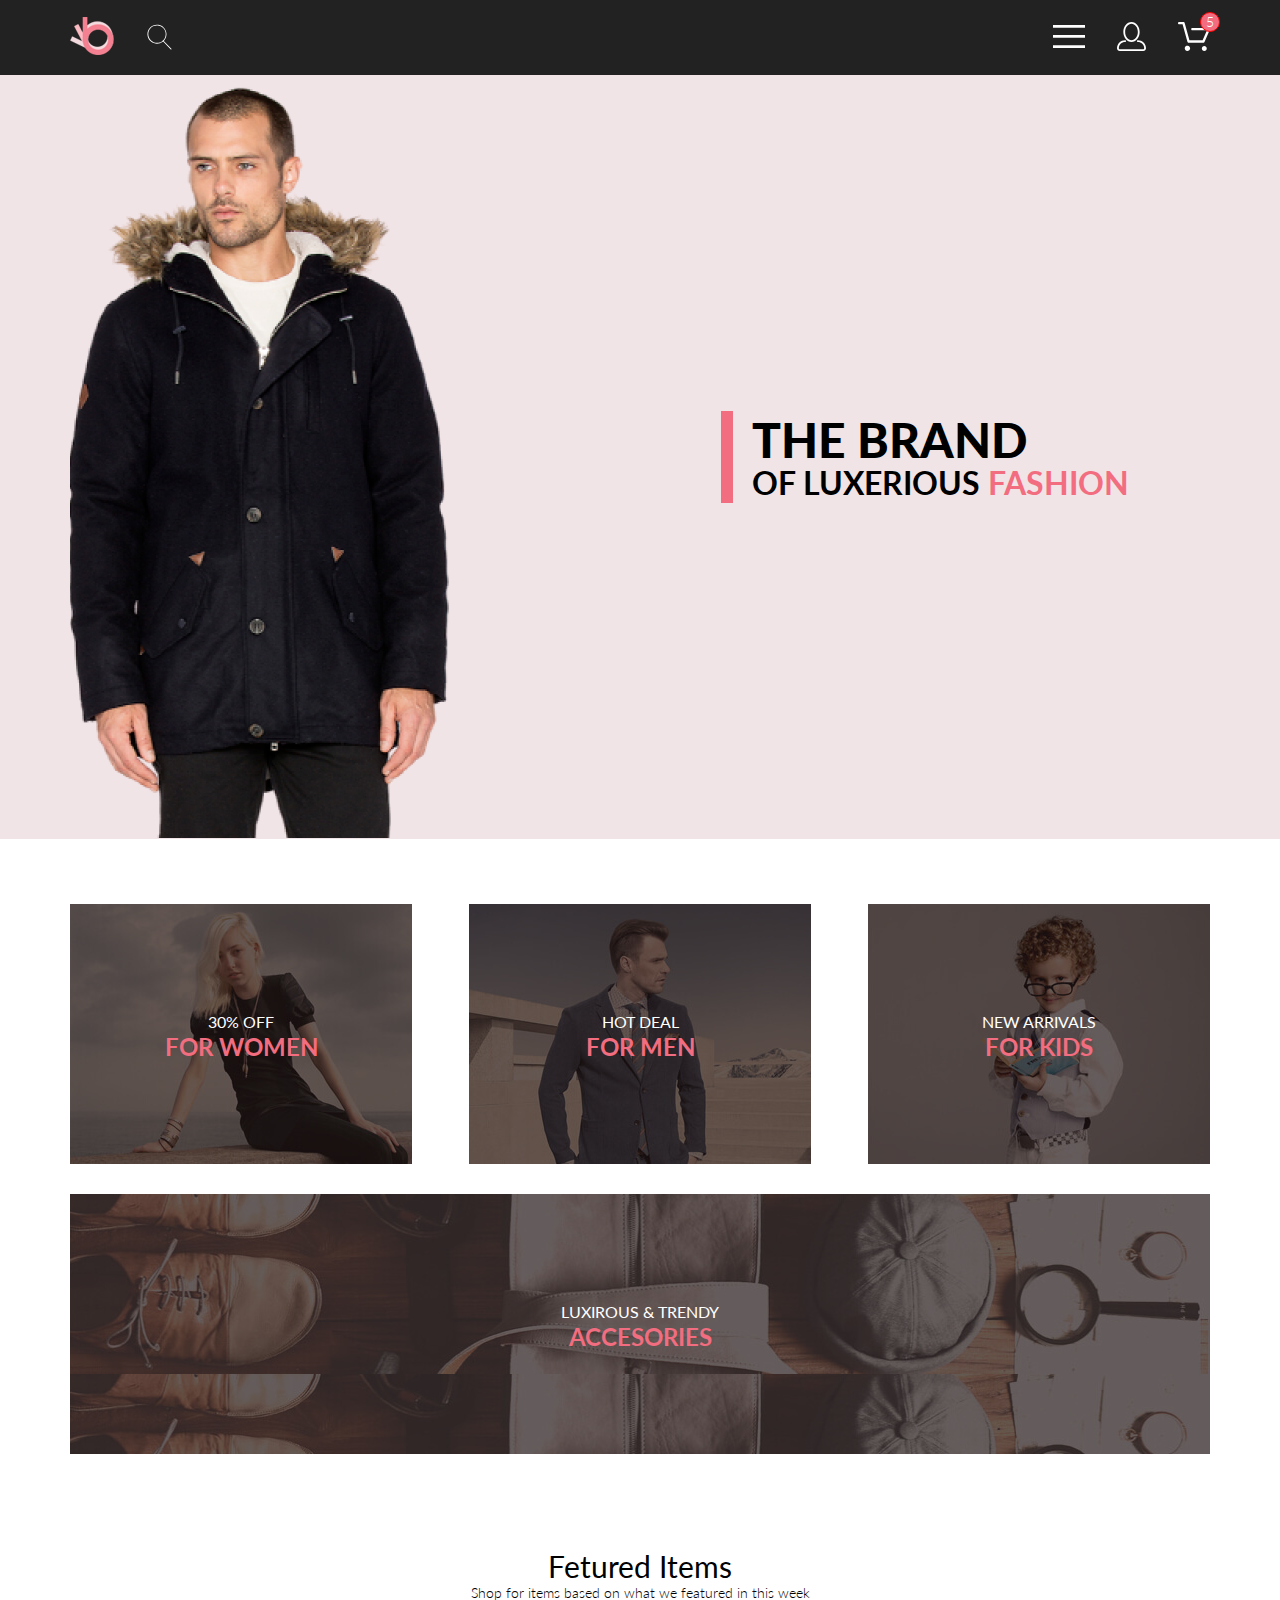
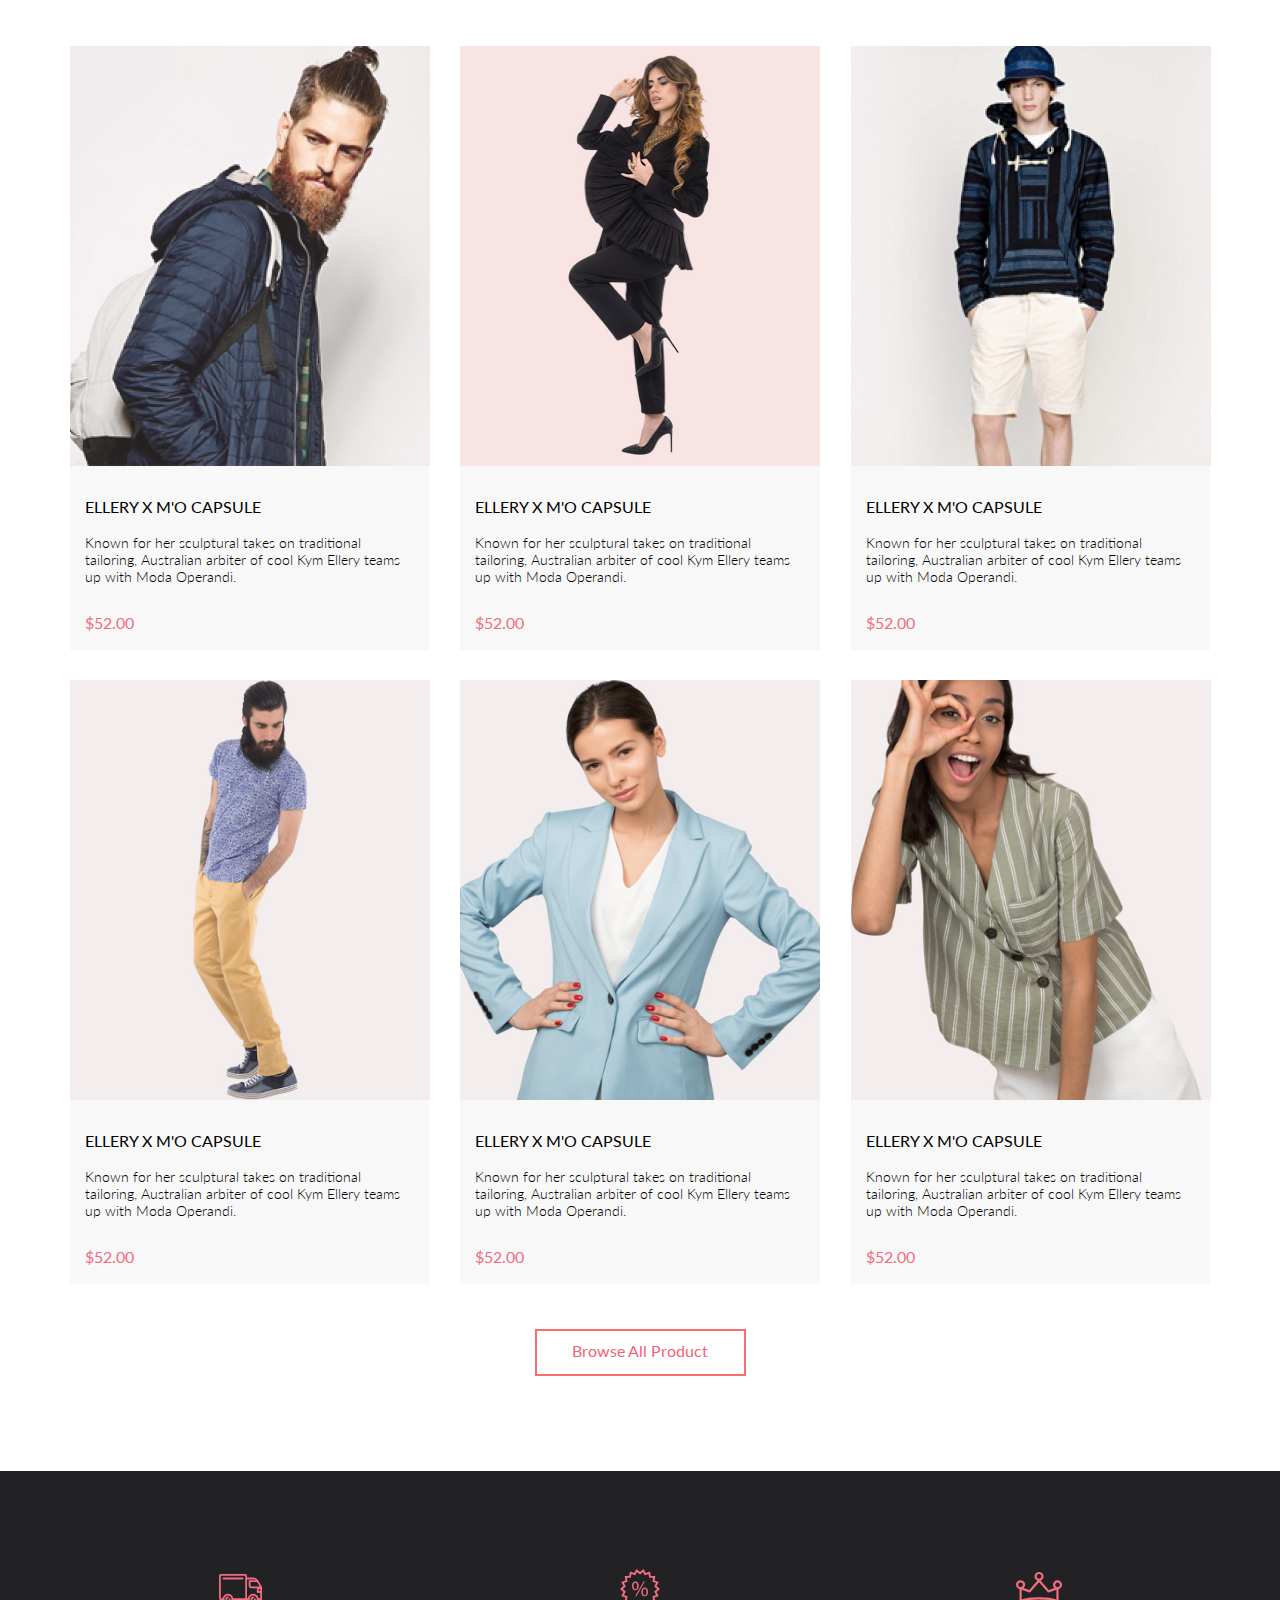
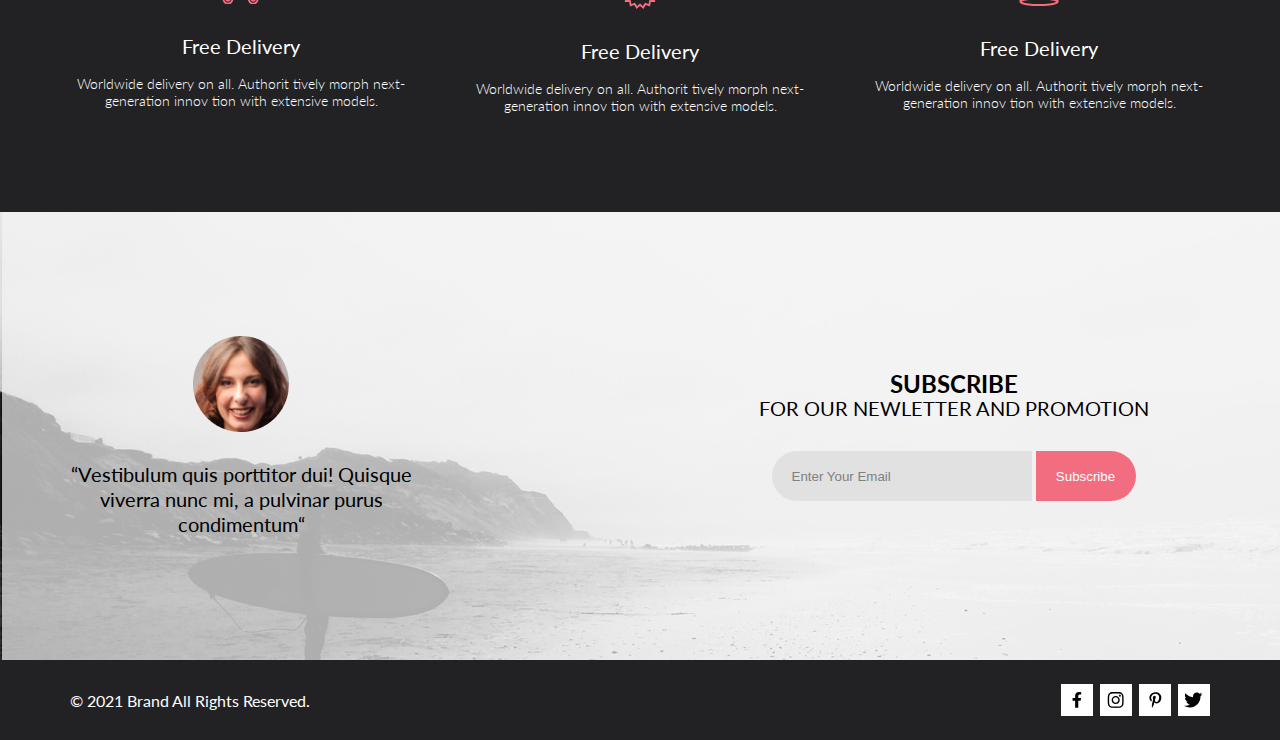
==== commit 77d58924: "hw4" ====
--- a/index.html
+++ b/index.html
@@ -1,4 +1,4 @@
-<!doctype html>
+<!DOCTYPE html>
 <html lang="en">
     <head>
         <meta charset="UTF-8">
@@ -10,25 +10,25 @@
     </head>
     <body>
         <nav class="Header">
-            <div class="Header-Block">
-                <div class="Logo"><img class="Logo-Img" src="img/Logo.png" alt="Logo"></div>
+            <div class="Header-Block Header-Block_left">
+                <a href="index.html" class="Logo"><img class="Logo-Img" src="img/Logo.png" alt="Logo"></a>
                 <svg class="Icon Header-Icon Icon-Search" viewBox="0 0 27 28">
                     <path
                         d="M18.6909 17.2882L18.3694 17.6394L18.7043 17.9777L26.3703 25.7206C26.4533 25.8081 26.4997 25.9242 26.4997 26.0449C26.4997 26.1666 26.4526 26.2836 26.3682 26.3714L26.3682 26.3713L26.3636 26.3762C26.326 26.4164 26.2806 26.4483 26.2301 26.4701C26.1801 26.4917 26.1262 26.5029 26.0717 26.5029C26.0154 26.5022 25.9598 26.4903 25.9081 26.468C25.8559 26.4454 25.8087 26.4127 25.7693 26.3716L25.7694 26.3716L25.7635 26.3657L18.0155 18.5587L17.7076 18.2484L17.3589 18.5122C15.6498 19.8054 13.5645 20.5038 11.4213 20.5009L11.4193 20.5009C9.1476 20.5069 6.94301 19.7311 5.17574 18.3037C3.40848 16.8764 2.18617 14.8844 1.71408 12.6622C1.24199 10.4401 1.54888 8.12325 2.5832 6.10068C3.61753 4.0781 5.3163 2.47301 7.39423 1.55496C9.47217 0.636901 11.8027 0.461789 13.9945 1.05903C16.1863 1.65627 18.1058 2.98949 19.4308 4.8348C20.7557 6.6801 21.4054 8.92511 21.2706 11.1928C21.1359 13.4605 20.225 15.6128 18.6909 17.2882ZM11.4182 19.6009H11.4206C13.2046 19.6011 14.9488 19.073 16.4332 18.0834C17.9176 17.0938 19.0758 15.6868 19.7618 14.0399C20.4478 12.393 20.6308 10.5799 20.2879 8.82907C19.9449 7.07828 19.0913 5.46822 17.8346 4.20185C16.578 2.93548 14.9746 2.0695 13.2265 1.71306C11.4784 1.35663 9.66389 1.5257 8.01175 2.19897C6.35961 2.87224 4.94377 4.01956 3.94272 5.4963C2.94167 6.97304 2.40023 8.71309 2.38664 10.4971L2.88662 10.5009L2.38663 10.4994C2.37959 12.9034 3.32665 15.2119 5.01992 16.9182C6.7132 18.6246 9.01433 19.5894 11.4182 19.6009Z"/>
                 </svg>
             </div>
-            <div class="Header-Block">
+            <div class="Header-Block Header-Block_right">
                 <div class="">
                     <svg class="Icon Header-Icon Icon-BurgerMenu" viewBox="0 0 32 23">
                         <path d="M0 23V20.31H32V23H0ZM0 12.76V10.07H32V12.76H0ZM0 2.69V0H32V2.69H0Z"/>
                     </svg>
                 </div>
-                <div class="">
+                <a href="registration.html" class="">
                     <svg class="Icon Header-Icon Icon-Profile" viewBox="0 0 29 29">
                         <path
                             d="M14.5 19.937C19 19.937 22.656 15.464 22.656 9.968C22.656 4.472 19 0 14.5 0C13.3631 0.0217413 12.2463 0.303398 11.2351 0.823397C10.2239 1.34339 9.34507 2.08794 8.66602 3C7.12663 4.99573 6.30819 7.45381 6.34399 9.974C6.34399 15.465 10 19.937 14.5 19.937ZM14.5 1.813C18 1.813 20.844 5.472 20.844 9.969C20.844 14.466 17.998 18.125 14.5 18.125C11.002 18.125 8.15603 14.465 8.15503 9.969C8.15403 5.473 11 1.813 14.5 1.813ZM20.844 18.125C20.6036 18.125 20.373 18.2205 20.203 18.3905C20.033 18.5605 19.9375 18.7911 19.9375 19.0315C19.9375 19.2719 20.033 19.5025 20.203 19.6725C20.373 19.8425 20.6036 19.938 20.844 19.938C22.526 19.9399 24.1386 20.6088 25.3279 21.7982C26.5172 22.9875 27.1861 24.6 27.188 26.282C27.1875 26.5221 27.0918 26.7523 26.922 26.9221C26.7522 27.0918 26.5221 27.1875 26.282 27.188H2.71997C2.47985 27.1875 2.24975 27.0918 2.07996 26.9221C1.91016 26.7523 1.81449 26.5221 1.81396 26.282C1.81608 24.6001 2.48517 22.9877 3.67444 21.7985C4.86371 20.6092 6.47608 19.9401 8.15796 19.938C8.39824 19.938 8.62868 19.8425 8.79858 19.6726C8.96849 19.5027 9.06396 19.2723 9.06396 19.032C9.06396 18.7917 8.96849 18.5613 8.79858 18.3914C8.62868 18.2215 8.39824 18.126 8.15796 18.126C5.99541 18.1279 3.92201 18.9875 2.39258 20.5164C0.863144 22.0453 0.00264777 24.1185 0 26.281C0.000794067 27.0019 0.287502 27.693 0.797241 28.2027C1.30698 28.7125 1.99811 28.9992 2.71899 29H26.282C27.0027 28.9989 27.6936 28.7121 28.2031 28.2024C28.7126 27.6927 28.9992 27.0017 29 26.281C28.9974 24.1187 28.1372 22.0457 26.6083 20.5168C25.0793 18.9878 23.0063 18.1276 20.844 18.125Z"/>
                     </svg>
-                </div>
+                </a>
 
                 <div class="Cart">
                     <svg class="Icon Header-Icon Icon-Cart" viewBox="0 0 32 29">
@@ -116,7 +116,7 @@
                         arbiter of cool Kym Ellery teams up with Moda Operandi.</p>
                     <h6 class="H6 ProductCard-H6 ProductCard-H6_pink">$52.00</h6>
                 </div>
-                <button class="H6 ProductsSection-Btn">Browse All Product</button>
+                <a href="catalog.html" class="H6 ProductsSection-Btn">Browse All Product</a>
             </div>
         </section>
         <section class="FeatureSection">
@@ -158,9 +158,10 @@
                 <h4 class="H4 SubscribeBlock-H4">SUBSCRIBE</h4>
                 <h5 class="H5 SubscribeBlock-H5">FOR OUR NEWLETTER AND PROMOTION</h5>
                 <form action="#">
-                    <label><input class="SubscribeBlock-Input" type="email"
-                                  placeholder="Enter Your Email"></label><input class="SubscribeBlock-Btn" type="button"
-                                                                                value="Subscribe">
+                    <label>
+                        <input class="SubscribeBlock-Input" type="email" placeholder="Enter Your Email" required>
+                    </label>
+                    <input class="SubscribeBlock-Btn" type="submit" value="Subscribe">
                 </form>
             </div>
         </section>
--- a/css/app.css
+++ b/css/app.css
@@ -25,6 +25,19 @@
   padding: 0;
 }
 
+a {
+  text-decoration: none;
+  color: black;
+}
+a:hover {
+  color: #F16D7F;
+}
+
+ul[class],
+ol[class] {
+  list-style-type: none;
+}
+
 html {
   font-family: "Lato", sans-serif;
   font-size: 14px;
@@ -161,6 +174,160 @@
   height: 50%;
 }
 
+.Breadcrumbs {
+  padding: 0 calc(50% - 1140px / 2);
+  display: flex;
+  flex-direction: row;
+  justify-content: space-between;
+  align-items: center;
+  flex-wrap: wrap;
+  height: 150px;
+  background-color: #F8F3F4;
+}
+.Breadcrumbs-H4 {
+  color: #F16D7F;
+  font-weight: 400;
+  text-transform: uppercase;
+}
+.Breadcrumbs-Link {
+  text-transform: uppercase;
+}
+.Breadcrumbs-Nav {
+  display: flex;
+  flex-direction: row;
+  justify-content: center;
+  align-items: center;
+  flex-wrap: wrap;
+}
+.Breadcrumbs-NavCurrentPage {
+  font-weight: 700;
+  color: #F16D7F;
+}
+
+.MainFilter {
+  width: 31.5%;
+  text-align: left;
+}
+.MainFilter-Heading {
+  text-transform: uppercase;
+  font-weight: 400;
+}
+.MainFilter-ToggleIcon {
+  margin-left: 11px;
+}
+.MainFilter-IconImg {
+  width: 15px;
+}
+.MainFilter-Items {
+  display: none;
+}
+
+.SortFilter {
+  width: 31.5%;
+  display: flex;
+  flex-direction: row;
+  justify-content: start;
+  align-items: center;
+  flex-wrap: nowrap;
+  flex-grow: 1;
+  margin-left: 30px;
+}
+.SortFilter-Block {
+  display: flex;
+  flex-direction: row;
+  justify-content: center;
+  align-items: center;
+  flex-wrap: wrap;
+  text-transform: uppercase;
+  margin-right: 30px;
+}
+.SortFilter-Icon {
+  display: block;
+  margin-left: 10px;
+  display: flex;
+  flex-direction: row;
+  justify-content: center;
+  align-items: center;
+  flex-wrap: wrap;
+}
+.SortFilter-IconImg {
+  width: 10px;
+}
+
+.Pagination {
+  padding: 16px;
+  border: 1px solid #EBEBEB;
+  display: flex;
+  flex-direction: row;
+  justify-content: center;
+  align-items: center;
+  flex-wrap: wrap;
+  margin-top: 60px;
+}
+.Pagination-Pages {
+  margin: 0 20px;
+}
+.Pagination-Page {
+  font-size: 16px;
+  color: #C4C4C4;
+  margin-right: 15px;
+  cursor: pointer;
+}
+.Pagination-Page_active {
+  color: #EF5B70;
+}
+.Pagination-IconImg {
+  height: 14px;
+  cursor: pointer;
+}
+
+.RegistrationForm {
+  width: 30%;
+  display: flex;
+  flex-direction: column;
+  justify-content: start;
+  align-items: start;
+  flex-wrap: wrap;
+}
+.RegistrationForm-InputLabel {
+  font-weight: 300;
+}
+.RegistrationForm-Input {
+  width: 360px;
+  height: 45px;
+  margin-top: 20px;
+  border: 1px solid #A4A4A4;
+  padding: 15px;
+}
+.RegistrationForm-Input::placeholder {
+  color: #B1B1B1;
+}
+.RegistrationForm-CheckBlock {
+  margin: 35px 0;
+}
+.RegistrationForm-CheckboxLabel {
+  font-size: 11px;
+  margin-right: 1rem;
+}
+.RegistrationForm-Clarification {
+  margin: 15px 0 40px;
+  color: #B1B1B1;
+}
+.RegistrationForm-Submit {
+  text-transform: uppercase;
+  padding: 15px 30px;
+  background-color: #F16D7F;
+  color: white;
+}
+.RegistrationForm-Icon {
+  margin-left: 20px;
+  width: 17px;
+  fill: white;
+}
+.RegistrationForm input[type=submit] {
+  display: none;
+}
+
 .PromoSection {
   height: 764px;
   background-color: #F1E4E6;
@@ -252,12 +419,21 @@
   text-align: center;
   margin-bottom: 15px;
 }
+.ProductsSection-Header_catalog {
+  display: flex;
+  flex-direction: row;
+  justify-content: space-between;
+  align-items: center;
+  flex-wrap: wrap;
+  width: 100%;
+}
 .ProductsSection-Products {
   display: flex;
   flex-direction: row;
   justify-content: space-between;
   align-items: center;
   flex-wrap: wrap;
+  width: 100%;
 }
 .ProductsSection .ProductCard {
   width: 31.5%;
@@ -279,6 +455,7 @@
   color: #F16D7F;
 }
 .ProductsSection-Btn {
+  display: block;
   width: 211px;
   height: 47px;
   background-color: transparent;
@@ -286,7 +463,8 @@
   color: #F26376;
   align-self: center;
   margin: 45px auto 0;
-  cursor: pointer;
+  text-align: center;
+  line-height: 40px;
 }
 
 .FeatureSection {
@@ -381,4 +559,31 @@
   cursor: pointer;
 }
 
+.RegistrationSection {
+  padding: 0 calc(50% - 1140px / 2);
+  display: flex;
+  flex-direction: row;
+  justify-content: space-between;
+  align-items: start;
+  flex-wrap: wrap;
+  padding-top: 65px;
+  padding-bottom: 95px;
+}
+.RegistrationSection .BonusesArticle {
+  width: 55%;
+}
+.RegistrationSection .BonusesArticle-H4, .RegistrationSection .BonusesArticle-Text, .RegistrationSection .BonusesArticle-List {
+  font-weight: 300;
+}
+.RegistrationSection .BonusesArticle-Text {
+  margin: 20px 0;
+}
+.RegistrationSection .BonusesArticle-ListIcon {
+  width: 20px;
+  margin-right: 20px;
+}
+.RegistrationSection .BonusesArticle-List {
+  margin-bottom: 15px;
+}
+
 /*# sourceMappingURL=app.css.map */
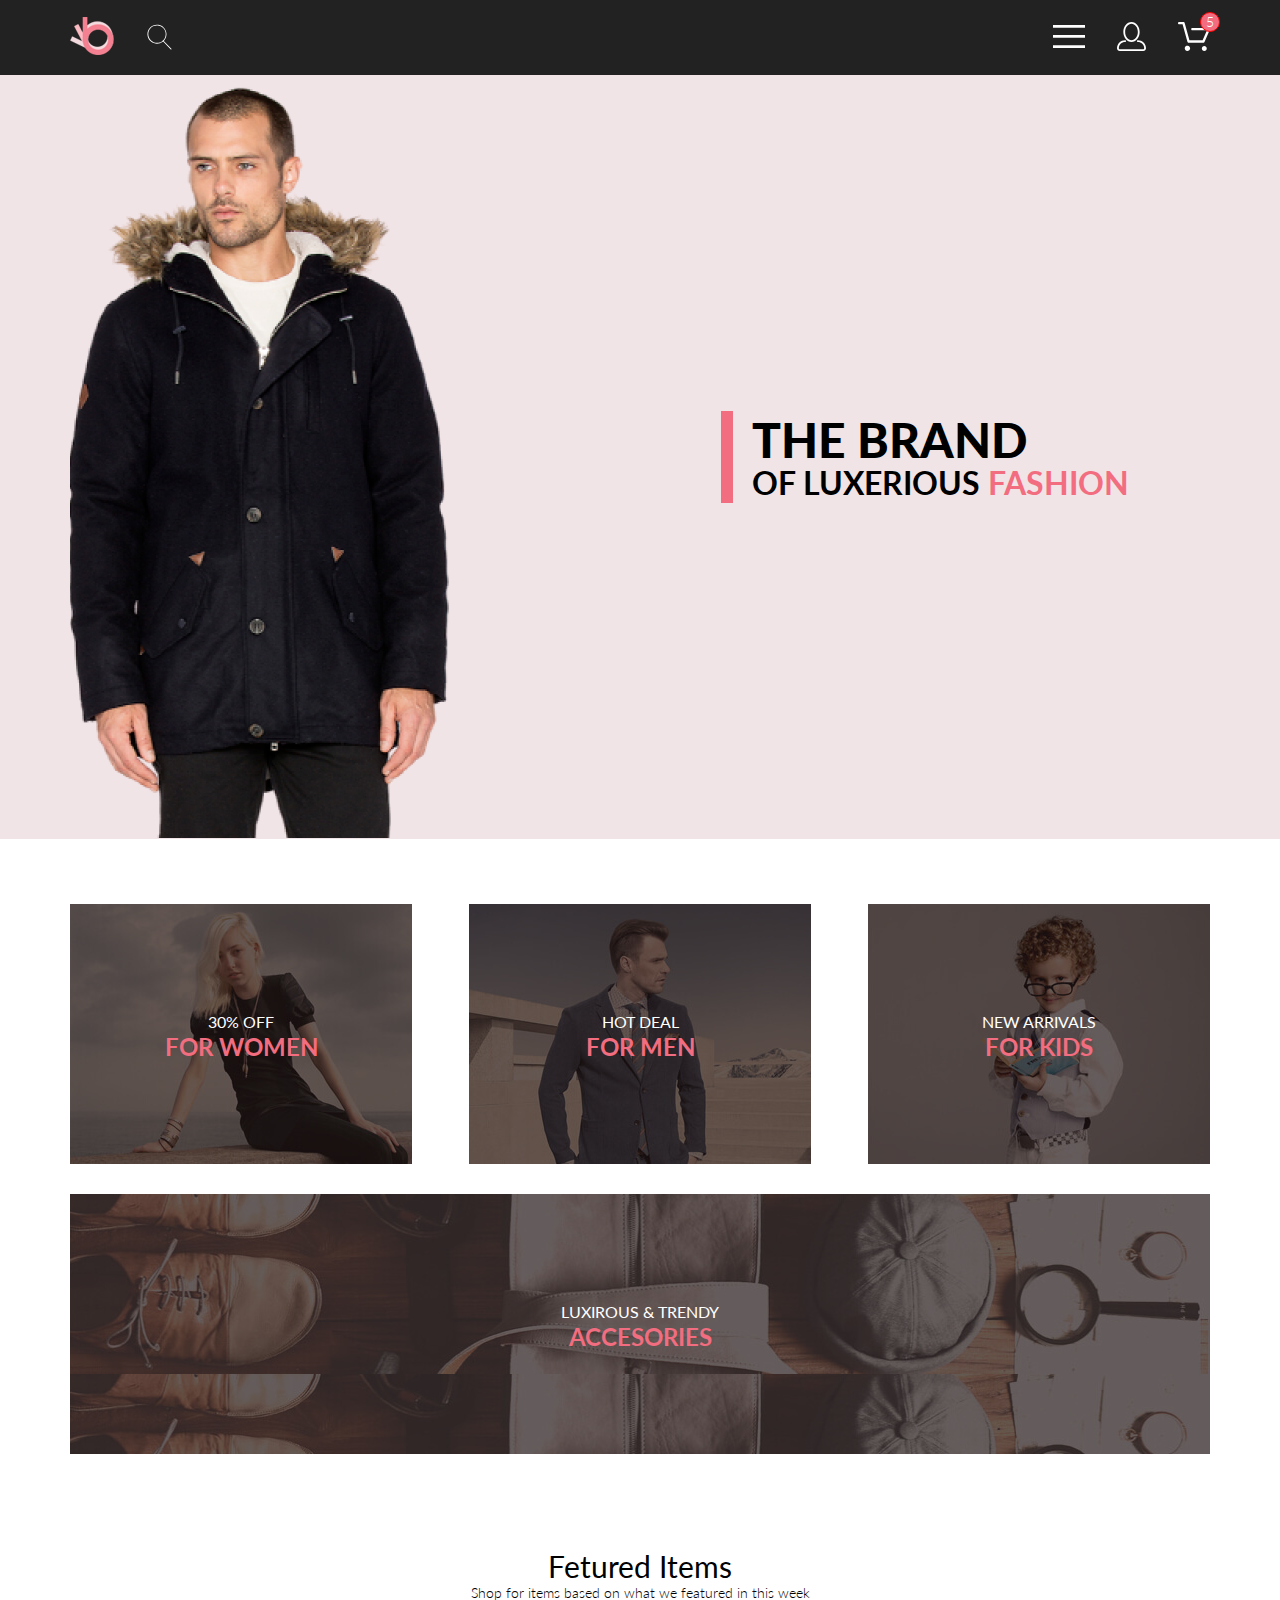
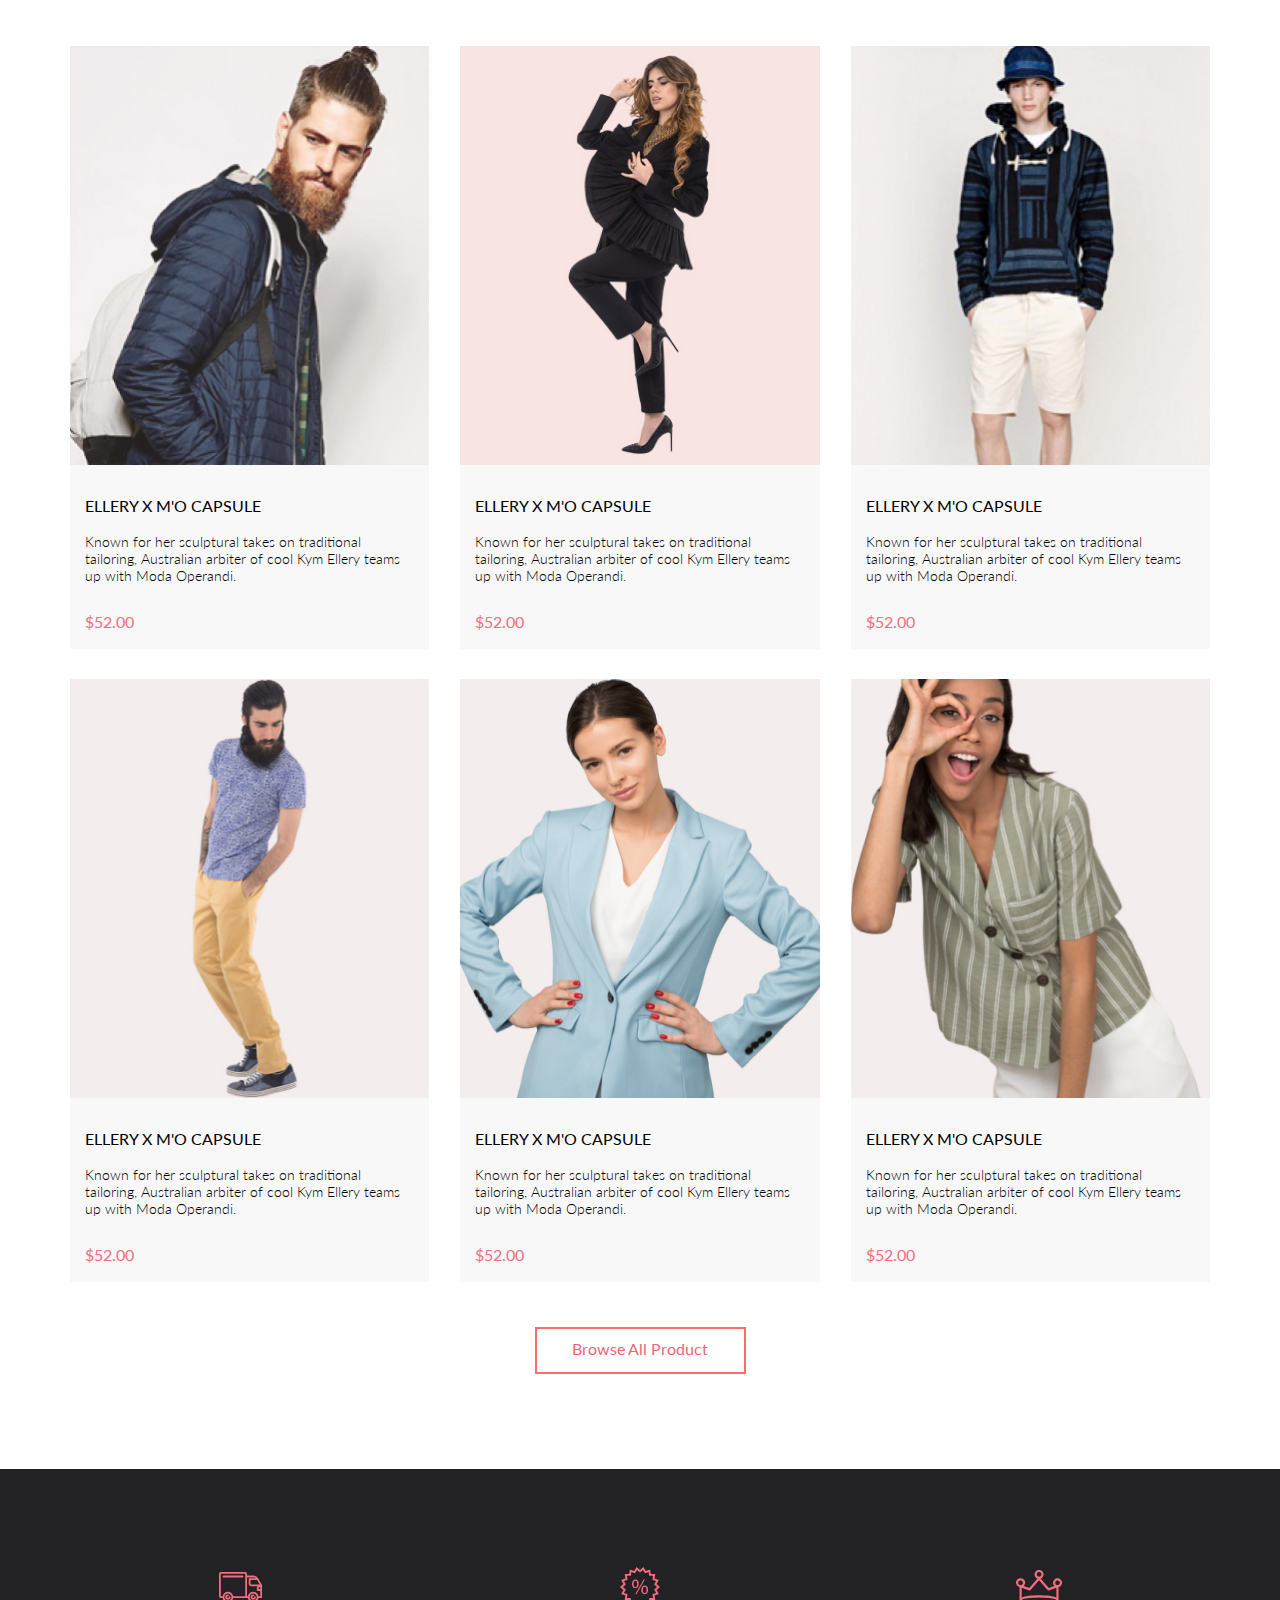
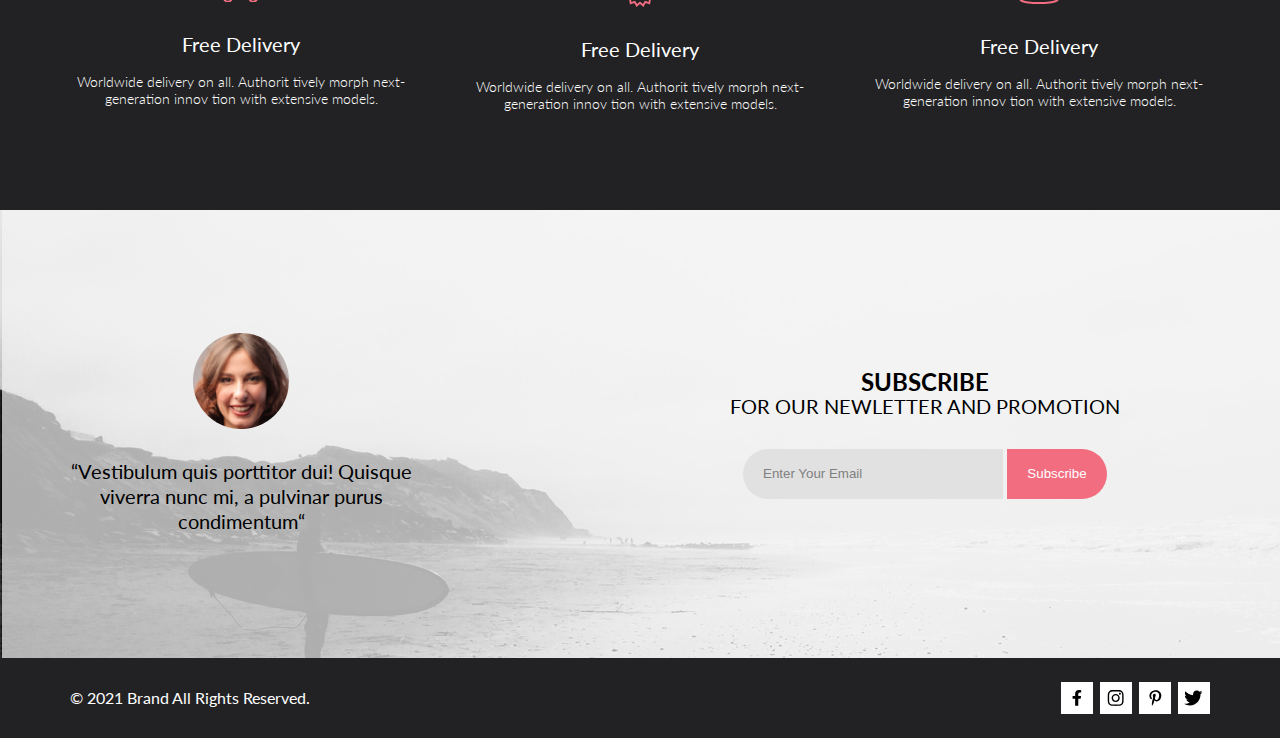
==== commit 8c24390b: "hw6" ====
--- a/index.html
+++ b/index.html
@@ -30,17 +30,17 @@
                     </svg>
                 </a>
 
-                <div class="Cart">
+                <a href="cart.html" class="Cart">
                     <svg class="Icon Header-Icon Icon-Cart" viewBox="0 0 32 29">
                         <path
                             d="M26.2009 29C25.5532 28.9738 24.9415 28.6948 24.4972 28.2227C24.0529 27.7506 23.8114 27.1232 23.8245 26.475C23.8376 25.8269 24.1043 25.2097 24.5673 24.7559C25.0303 24.3022 25.6527 24.048 26.301 24.048C26.9493 24.048 27.5717 24.3022 28.0347 24.7559C28.4977 25.2097 28.7644 25.8269 28.7775 26.475C28.7906 27.1232 28.549 27.7506 28.1047 28.2227C27.6604 28.6948 27.0488 28.9738 26.401 29H26.2009ZM6.75293 26.32C6.75293 25.79 6.91011 25.2718 7.20459 24.8311C7.49907 24.3904 7.91764 24.0469 8.40735 23.844C8.89705 23.6412 9.43594 23.5881 9.95581 23.6915C10.4757 23.7949 10.9532 24.0502 11.328 24.425C11.7028 24.7998 11.9581 25.2773 12.0615 25.7972C12.1649 26.317 12.1118 26.8559 11.9089 27.3456C11.7061 27.8353 11.3626 28.2539 10.9219 28.5483C10.4812 28.8428 9.96304 29 9.43298 29C9.08087 29.0003 8.73212 28.9311 8.40674 28.7966C8.08136 28.662 7.78569 28.4646 7.53662 28.2158C7.28755 27.9669 7.09001 27.6713 6.9552 27.3461C6.82039 27.0208 6.75098 26.6721 6.75098 26.32H6.75293ZM10.553 20.686C10.2935 20.6868 10.0409 20.6024 9.83411 20.4457C9.62727 20.2891 9.47758 20.0689 9.40796 19.819L4.57495 2.36401H1.18201C0.868521 2.36401 0.567859 2.23947 0.346191 2.01781C0.124523 1.79614 0 1.49549 0 1.18201C0 0.868519 0.124523 0.567873 0.346191 0.346205C0.567859 0.124537 0.868521 5.81268e-06 1.18201 5.81268e-06H5.46301C5.7225 -0.00080736 5.97504 0.0837201 6.18176 0.240568C6.38848 0.397416 6.53784 0.617884 6.60693 0.868006L11.4399 18.323H24.6179L29.001 8.27501H14.401C14.2428 8.27961 14.0854 8.25242 13.9379 8.19507C13.7904 8.13771 13.6559 8.05134 13.5424 7.94108C13.4288 7.83082 13.3386 7.69891 13.277 7.55315C13.2154 7.40739 13.1836 7.25075 13.1836 7.0925C13.1836 6.93426 13.2154 6.77762 13.277 6.63186C13.3386 6.4861 13.4288 6.35419 13.5424 6.24393C13.6559 6.13367 13.7904 6.0473 13.9379 5.98994C14.0854 5.93259 14.2428 5.90541 14.401 5.91001H30.814C31.0097 5.90996 31.2022 5.95866 31.3744 6.05172C31.5465 6.14478 31.6928 6.27926 31.7999 6.44301C31.9078 6.60729 31.9734 6.79569 31.9908 6.99145C32.0083 7.18721 31.9771 7.38424 31.9 7.565L26.495 19.977C26.4026 20.1876 26.251 20.3668 26.0585 20.4927C25.866 20.6186 25.641 20.6858 25.411 20.686H10.553Z"/>
                     </svg>
-                </div>
+                </a>
             </div>
         </nav>
         <section class="PromoSection">
             <div class="PromoSection-Block PromoSection-Block_left">
-                <img src="img/promo-man.png" alt="man">
+                <img class="PromoSection-Img" src="img/promo-man.png" alt="man">
             </div>
             <div class="PromoSection-Block">
                 <hgroup class="PromoSection-Hgroup">
@@ -75,11 +75,19 @@
             </header>
             <div class="ProductsSection-Products">
                 <div class="ProductCard">
-                    <img src="img/products/Product_1.jpg" alt="Product_1">
-                    <h6 class="H6 ProductCard-H6">ELLERY X M'O CAPSULE</h6>
-                    <p class="ProductCard-Text"> Known for her sculptural takes on traditional tailoring, Australian
-                        arbiter of cool Kym Ellery teams up with Moda Operandi.</p>
-                    <h6 class="H6 ProductCard-H6 ProductCard-H6_pink">$52.00</h6>
+                    <img class="ProductCard-Img" src="img/products/Product_1.jpg" alt="Product_1">
+                    <h6 class="H6 ProductCard-H6">ELLERY X M'O CAPSULE</h6>
+                    <p class="ProductCard-Text"> Known for her sculptural takes on traditional tailoring, Australian
+                        arbiter of cool Kym Ellery teams up with Moda Operandi.</p>
+                    <h6 class="H6 ProductCard-H6 ProductCard-H6_pink">$52.00</h6>
+                    <a class="ProductCard-Btn">
+                        <svg class="Icon ProductCard-Icon Icon-Cart" viewBox="0 0 32 29">
+                            <path
+                                d="M26.2009 29C25.5532 28.9738 24.9415 28.6948 24.4972 28.2227C24.0529 27.7506 23.8114 27.1232 23.8245 26.475C23.8376 25.8269 24.1043 25.2097 24.5673 24.7559C25.0303 24.3022 25.6527 24.048 26.301 24.048C26.9493 24.048 27.5717 24.3022 28.0347 24.7559C28.4977 25.2097 28.7644 25.8269 28.7775 26.475C28.7906 27.1232 28.549 27.7506 28.1047 28.2227C27.6604 28.6948 27.0488 28.9738 26.401 29H26.2009ZM6.75293 26.32C6.75293 25.79 6.91011 25.2718 7.20459 24.8311C7.49907 24.3904 7.91764 24.0469 8.40735 23.844C8.89705 23.6412 9.43594 23.5881 9.95581 23.6915C10.4757 23.7949 10.9532 24.0502 11.328 24.425C11.7028 24.7998 11.9581 25.2773 12.0615 25.7972C12.1649 26.317 12.1118 26.8559 11.9089 27.3456C11.7061 27.8353 11.3626 28.2539 10.9219 28.5483C10.4812 28.8428 9.96304 29 9.43298 29C9.08087 29.0003 8.73212 28.9311 8.40674 28.7966C8.08136 28.662 7.78569 28.4646 7.53662 28.2158C7.28755 27.9669 7.09001 27.6713 6.9552 27.3461C6.82039 27.0208 6.75098 26.6721 6.75098 26.32H6.75293ZM10.553 20.686C10.2935 20.6868 10.0409 20.6024 9.83411 20.4457C9.62727 20.2891 9.47758 20.0689 9.40796 19.819L4.57495 2.36401H1.18201C0.868521 2.36401 0.567859 2.23947 0.346191 2.01781C0.124523 1.79614 0 1.49549 0 1.18201C0 0.868519 0.124523 0.567873 0.346191 0.346205C0.567859 0.124537 0.868521 5.81268e-06 1.18201 5.81268e-06H5.46301C5.7225 -0.00080736 5.97504 0.0837201 6.18176 0.240568C6.38848 0.397416 6.53784 0.617884 6.60693 0.868006L11.4399 18.323H24.6179L29.001 8.27501H14.401C14.2428 8.27961 14.0854 8.25242 13.9379 8.19507C13.7904 8.13771 13.6559 8.05134 13.5424 7.94108C13.4288 7.83082 13.3386 7.69891 13.277 7.55315C13.2154 7.40739 13.1836 7.25075 13.1836 7.0925C13.1836 6.93426 13.2154 6.77762 13.277 6.63186C13.3386 6.4861 13.4288 6.35419 13.5424 6.24393C13.6559 6.13367 13.7904 6.0473 13.9379 5.98994C14.0854 5.93259 14.2428 5.90541 14.401 5.91001H30.814C31.0097 5.90996 31.2022 5.95866 31.3744 6.05172C31.5465 6.14478 31.6928 6.27926 31.7999 6.44301C31.9078 6.60729 31.9734 6.79569 31.9908 6.99145C32.0083 7.18721 31.9771 7.38424 31.9 7.565L26.495 19.977C26.4026 20.1876 26.251 20.3668 26.0585 20.4927C25.866 20.6186 25.641 20.6858 25.411 20.686H10.553Z"/>
+                        </svg>
+                        Add to Cart
+                    </a>
+                    <a href="product.html" class="ProductCard-Link"></a>
                 </div>
                 <div class="ProductCard">
                     <img class="ProductCard-Img" src="img/products/Product_2.jpg" alt="Product_1">
@@ -87,6 +95,14 @@
                     <p class="ProductCard-Text"> Known for her sculptural takes on traditional tailoring, Australian
                         arbiter of cool Kym Ellery teams up with Moda Operandi.</p>
                     <h6 class="H6 ProductCard-H6 ProductCard-H6_pink">$52.00</h6>
+                    <a class="ProductCard-Btn">
+                        <svg class="Icon ProductCard-Icon Icon-Cart" viewBox="0 0 32 29">
+                        <path
+                            d="M26.2009 29C25.5532 28.9738 24.9415 28.6948 24.4972 28.2227C24.0529 27.7506 23.8114 27.1232 23.8245 26.475C23.8376 25.8269 24.1043 25.2097 24.5673 24.7559C25.0303 24.3022 25.6527 24.048 26.301 24.048C26.9493 24.048 27.5717 24.3022 28.0347 24.7559C28.4977 25.2097 28.7644 25.8269 28.7775 26.475C28.7906 27.1232 28.549 27.7506 28.1047 28.2227C27.6604 28.6948 27.0488 28.9738 26.401 29H26.2009ZM6.75293 26.32C6.75293 25.79 6.91011 25.2718 7.20459 24.8311C7.49907 24.3904 7.91764 24.0469 8.40735 23.844C8.89705 23.6412 9.43594 23.5881 9.95581 23.6915C10.4757 23.7949 10.9532 24.0502 11.328 24.425C11.7028 24.7998 11.9581 25.2773 12.0615 25.7972C12.1649 26.317 12.1118 26.8559 11.9089 27.3456C11.7061 27.8353 11.3626 28.2539 10.9219 28.5483C10.4812 28.8428 9.96304 29 9.43298 29C9.08087 29.0003 8.73212 28.9311 8.40674 28.7966C8.08136 28.662 7.78569 28.4646 7.53662 28.2158C7.28755 27.9669 7.09001 27.6713 6.9552 27.3461C6.82039 27.0208 6.75098 26.6721 6.75098 26.32H6.75293ZM10.553 20.686C10.2935 20.6868 10.0409 20.6024 9.83411 20.4457C9.62727 20.2891 9.47758 20.0689 9.40796 19.819L4.57495 2.36401H1.18201C0.868521 2.36401 0.567859 2.23947 0.346191 2.01781C0.124523 1.79614 0 1.49549 0 1.18201C0 0.868519 0.124523 0.567873 0.346191 0.346205C0.567859 0.124537 0.868521 5.81268e-06 1.18201 5.81268e-06H5.46301C5.7225 -0.00080736 5.97504 0.0837201 6.18176 0.240568C6.38848 0.397416 6.53784 0.617884 6.60693 0.868006L11.4399 18.323H24.6179L29.001 8.27501H14.401C14.2428 8.27961 14.0854 8.25242 13.9379 8.19507C13.7904 8.13771 13.6559 8.05134 13.5424 7.94108C13.4288 7.83082 13.3386 7.69891 13.277 7.55315C13.2154 7.40739 13.1836 7.25075 13.1836 7.0925C13.1836 6.93426 13.2154 6.77762 13.277 6.63186C13.3386 6.4861 13.4288 6.35419 13.5424 6.24393C13.6559 6.13367 13.7904 6.0473 13.9379 5.98994C14.0854 5.93259 14.2428 5.90541 14.401 5.91001H30.814C31.0097 5.90996 31.2022 5.95866 31.3744 6.05172C31.5465 6.14478 31.6928 6.27926 31.7999 6.44301C31.9078 6.60729 31.9734 6.79569 31.9908 6.99145C32.0083 7.18721 31.9771 7.38424 31.9 7.565L26.495 19.977C26.4026 20.1876 26.251 20.3668 26.0585 20.4927C25.866 20.6186 25.641 20.6858 25.411 20.686H10.553Z"/>
+                    </svg>
+                        Add to Cart
+                    </a>
+                    <a href="product.html" class="ProductCard-Link"></a>
                 </div>
                 <div class="ProductCard">
                     <img class="ProductCard-Img" src="img/products/Product_3.jpg" alt="Product_1">
@@ -94,6 +110,14 @@
                     <p class="ProductCard-Text"> Known for her sculptural takes on traditional tailoring, Australian
                         arbiter of cool Kym Ellery teams up with Moda Operandi.</p>
                     <h6 class="H6 ProductCard-H6 ProductCard-H6_pink">$52.00</h6>
+                    <a class="ProductCard-Btn">
+                        <svg class="Icon ProductCard-Icon Icon-Cart" viewBox="0 0 32 29">
+                            <path
+                                d="M26.2009 29C25.5532 28.9738 24.9415 28.6948 24.4972 28.2227C24.0529 27.7506 23.8114 27.1232 23.8245 26.475C23.8376 25.8269 24.1043 25.2097 24.5673 24.7559C25.0303 24.3022 25.6527 24.048 26.301 24.048C26.9493 24.048 27.5717 24.3022 28.0347 24.7559C28.4977 25.2097 28.7644 25.8269 28.7775 26.475C28.7906 27.1232 28.549 27.7506 28.1047 28.2227C27.6604 28.6948 27.0488 28.9738 26.401 29H26.2009ZM6.75293 26.32C6.75293 25.79 6.91011 25.2718 7.20459 24.8311C7.49907 24.3904 7.91764 24.0469 8.40735 23.844C8.89705 23.6412 9.43594 23.5881 9.95581 23.6915C10.4757 23.7949 10.9532 24.0502 11.328 24.425C11.7028 24.7998 11.9581 25.2773 12.0615 25.7972C12.1649 26.317 12.1118 26.8559 11.9089 27.3456C11.7061 27.8353 11.3626 28.2539 10.9219 28.5483C10.4812 28.8428 9.96304 29 9.43298 29C9.08087 29.0003 8.73212 28.9311 8.40674 28.7966C8.08136 28.662 7.78569 28.4646 7.53662 28.2158C7.28755 27.9669 7.09001 27.6713 6.9552 27.3461C6.82039 27.0208 6.75098 26.6721 6.75098 26.32H6.75293ZM10.553 20.686C10.2935 20.6868 10.0409 20.6024 9.83411 20.4457C9.62727 20.2891 9.47758 20.0689 9.40796 19.819L4.57495 2.36401H1.18201C0.868521 2.36401 0.567859 2.23947 0.346191 2.01781C0.124523 1.79614 0 1.49549 0 1.18201C0 0.868519 0.124523 0.567873 0.346191 0.346205C0.567859 0.124537 0.868521 5.81268e-06 1.18201 5.81268e-06H5.46301C5.7225 -0.00080736 5.97504 0.0837201 6.18176 0.240568C6.38848 0.397416 6.53784 0.617884 6.60693 0.868006L11.4399 18.323H24.6179L29.001 8.27501H14.401C14.2428 8.27961 14.0854 8.25242 13.9379 8.19507C13.7904 8.13771 13.6559 8.05134 13.5424 7.94108C13.4288 7.83082 13.3386 7.69891 13.277 7.55315C13.2154 7.40739 13.1836 7.25075 13.1836 7.0925C13.1836 6.93426 13.2154 6.77762 13.277 6.63186C13.3386 6.4861 13.4288 6.35419 13.5424 6.24393C13.6559 6.13367 13.7904 6.0473 13.9379 5.98994C14.0854 5.93259 14.2428 5.90541 14.401 5.91001H30.814C31.0097 5.90996 31.2022 5.95866 31.3744 6.05172C31.5465 6.14478 31.6928 6.27926 31.7999 6.44301C31.9078 6.60729 31.9734 6.79569 31.9908 6.99145C32.0083 7.18721 31.9771 7.38424 31.9 7.565L26.495 19.977C26.4026 20.1876 26.251 20.3668 26.0585 20.4927C25.866 20.6186 25.641 20.6858 25.411 20.686H10.553Z"/>
+                        </svg>
+                        Add to Cart
+                    </a>
+                    <a href="product.html" class="ProductCard-Link"></a>
                 </div>
                 <div class="ProductCard">
                     <img class="ProductCard-Img" src="img/products/Product_4.jpg" alt="Product_1">
@@ -101,6 +125,14 @@
                     <p class="ProductCard-Text"> Known for her sculptural takes on traditional tailoring, Australian
                         arbiter of cool Kym Ellery teams up with Moda Operandi.</p>
                     <h6 class="H6 ProductCard-H6 ProductCard-H6_pink">$52.00</h6>
+                    <a class="ProductCard-Btn">
+                        <svg class="Icon ProductCard-Icon Icon-Cart" viewBox="0 0 32 29">
+                            <path
+                                d="M26.2009 29C25.5532 28.9738 24.9415 28.6948 24.4972 28.2227C24.0529 27.7506 23.8114 27.1232 23.8245 26.475C23.8376 25.8269 24.1043 25.2097 24.5673 24.7559C25.0303 24.3022 25.6527 24.048 26.301 24.048C26.9493 24.048 27.5717 24.3022 28.0347 24.7559C28.4977 25.2097 28.7644 25.8269 28.7775 26.475C28.7906 27.1232 28.549 27.7506 28.1047 28.2227C27.6604 28.6948 27.0488 28.9738 26.401 29H26.2009ZM6.75293 26.32C6.75293 25.79 6.91011 25.2718 7.20459 24.8311C7.49907 24.3904 7.91764 24.0469 8.40735 23.844C8.89705 23.6412 9.43594 23.5881 9.95581 23.6915C10.4757 23.7949 10.9532 24.0502 11.328 24.425C11.7028 24.7998 11.9581 25.2773 12.0615 25.7972C12.1649 26.317 12.1118 26.8559 11.9089 27.3456C11.7061 27.8353 11.3626 28.2539 10.9219 28.5483C10.4812 28.8428 9.96304 29 9.43298 29C9.08087 29.0003 8.73212 28.9311 8.40674 28.7966C8.08136 28.662 7.78569 28.4646 7.53662 28.2158C7.28755 27.9669 7.09001 27.6713 6.9552 27.3461C6.82039 27.0208 6.75098 26.6721 6.75098 26.32H6.75293ZM10.553 20.686C10.2935 20.6868 10.0409 20.6024 9.83411 20.4457C9.62727 20.2891 9.47758 20.0689 9.40796 19.819L4.57495 2.36401H1.18201C0.868521 2.36401 0.567859 2.23947 0.346191 2.01781C0.124523 1.79614 0 1.49549 0 1.18201C0 0.868519 0.124523 0.567873 0.346191 0.346205C0.567859 0.124537 0.868521 5.81268e-06 1.18201 5.81268e-06H5.46301C5.7225 -0.00080736 5.97504 0.0837201 6.18176 0.240568C6.38848 0.397416 6.53784 0.617884 6.60693 0.868006L11.4399 18.323H24.6179L29.001 8.27501H14.401C14.2428 8.27961 14.0854 8.25242 13.9379 8.19507C13.7904 8.13771 13.6559 8.05134 13.5424 7.94108C13.4288 7.83082 13.3386 7.69891 13.277 7.55315C13.2154 7.40739 13.1836 7.25075 13.1836 7.0925C13.1836 6.93426 13.2154 6.77762 13.277 6.63186C13.3386 6.4861 13.4288 6.35419 13.5424 6.24393C13.6559 6.13367 13.7904 6.0473 13.9379 5.98994C14.0854 5.93259 14.2428 5.90541 14.401 5.91001H30.814C31.0097 5.90996 31.2022 5.95866 31.3744 6.05172C31.5465 6.14478 31.6928 6.27926 31.7999 6.44301C31.9078 6.60729 31.9734 6.79569 31.9908 6.99145C32.0083 7.18721 31.9771 7.38424 31.9 7.565L26.495 19.977C26.4026 20.1876 26.251 20.3668 26.0585 20.4927C25.866 20.6186 25.641 20.6858 25.411 20.686H10.553Z"/>
+                        </svg>
+                        Add to Cart
+                    </a>
+                    <a href="product.html" class="ProductCard-Link"></a>
                 </div>
                 <div class="ProductCard">
                     <img class="ProductCard-Img" src="img/products/Product_5.jpg" alt="Product_1">
@@ -108,6 +140,14 @@
                     <p class="ProductCard-Text"> Known for her sculptural takes on traditional tailoring, Australian
                         arbiter of cool Kym Ellery teams up with Moda Operandi.</p>
                     <h6 class="H6 ProductCard-H6 ProductCard-H6_pink">$52.00</h6>
+                    <a class="ProductCard-Btn">
+                        <svg class="Icon ProductCard-Icon Icon-Cart" viewBox="0 0 32 29">
+                            <path
+                                d="M26.2009 29C25.5532 28.9738 24.9415 28.6948 24.4972 28.2227C24.0529 27.7506 23.8114 27.1232 23.8245 26.475C23.8376 25.8269 24.1043 25.2097 24.5673 24.7559C25.0303 24.3022 25.6527 24.048 26.301 24.048C26.9493 24.048 27.5717 24.3022 28.0347 24.7559C28.4977 25.2097 28.7644 25.8269 28.7775 26.475C28.7906 27.1232 28.549 27.7506 28.1047 28.2227C27.6604 28.6948 27.0488 28.9738 26.401 29H26.2009ZM6.75293 26.32C6.75293 25.79 6.91011 25.2718 7.20459 24.8311C7.49907 24.3904 7.91764 24.0469 8.40735 23.844C8.89705 23.6412 9.43594 23.5881 9.95581 23.6915C10.4757 23.7949 10.9532 24.0502 11.328 24.425C11.7028 24.7998 11.9581 25.2773 12.0615 25.7972C12.1649 26.317 12.1118 26.8559 11.9089 27.3456C11.7061 27.8353 11.3626 28.2539 10.9219 28.5483C10.4812 28.8428 9.96304 29 9.43298 29C9.08087 29.0003 8.73212 28.9311 8.40674 28.7966C8.08136 28.662 7.78569 28.4646 7.53662 28.2158C7.28755 27.9669 7.09001 27.6713 6.9552 27.3461C6.82039 27.0208 6.75098 26.6721 6.75098 26.32H6.75293ZM10.553 20.686C10.2935 20.6868 10.0409 20.6024 9.83411 20.4457C9.62727 20.2891 9.47758 20.0689 9.40796 19.819L4.57495 2.36401H1.18201C0.868521 2.36401 0.567859 2.23947 0.346191 2.01781C0.124523 1.79614 0 1.49549 0 1.18201C0 0.868519 0.124523 0.567873 0.346191 0.346205C0.567859 0.124537 0.868521 5.81268e-06 1.18201 5.81268e-06H5.46301C5.7225 -0.00080736 5.97504 0.0837201 6.18176 0.240568C6.38848 0.397416 6.53784 0.617884 6.60693 0.868006L11.4399 18.323H24.6179L29.001 8.27501H14.401C14.2428 8.27961 14.0854 8.25242 13.9379 8.19507C13.7904 8.13771 13.6559 8.05134 13.5424 7.94108C13.4288 7.83082 13.3386 7.69891 13.277 7.55315C13.2154 7.40739 13.1836 7.25075 13.1836 7.0925C13.1836 6.93426 13.2154 6.77762 13.277 6.63186C13.3386 6.4861 13.4288 6.35419 13.5424 6.24393C13.6559 6.13367 13.7904 6.0473 13.9379 5.98994C14.0854 5.93259 14.2428 5.90541 14.401 5.91001H30.814C31.0097 5.90996 31.2022 5.95866 31.3744 6.05172C31.5465 6.14478 31.6928 6.27926 31.7999 6.44301C31.9078 6.60729 31.9734 6.79569 31.9908 6.99145C32.0083 7.18721 31.9771 7.38424 31.9 7.565L26.495 19.977C26.4026 20.1876 26.251 20.3668 26.0585 20.4927C25.866 20.6186 25.641 20.6858 25.411 20.686H10.553Z"/>
+                        </svg>
+                        Add to Cart
+                    </a>
+                    <a href="product.html" class="ProductCard-Link"></a>
                 </div>
                 <div class="ProductCard">
                     <img class="ProductCard-Img" src="img/products/Product_6.jpg" alt="Product_1">
@@ -115,13 +155,21 @@
                     <p class="ProductCard-Text"> Known for her sculptural takes on traditional tailoring, Australian
                         arbiter of cool Kym Ellery teams up with Moda Operandi.</p>
                     <h6 class="H6 ProductCard-H6 ProductCard-H6_pink">$52.00</h6>
+                    <a class="ProductCard-Btn">
+                        <svg class="Icon ProductCard-Icon Icon-Cart" viewBox="0 0 32 29">
+                            <path
+                                d="M26.2009 29C25.5532 28.9738 24.9415 28.6948 24.4972 28.2227C24.0529 27.7506 23.8114 27.1232 23.8245 26.475C23.8376 25.8269 24.1043 25.2097 24.5673 24.7559C25.0303 24.3022 25.6527 24.048 26.301 24.048C26.9493 24.048 27.5717 24.3022 28.0347 24.7559C28.4977 25.2097 28.7644 25.8269 28.7775 26.475C28.7906 27.1232 28.549 27.7506 28.1047 28.2227C27.6604 28.6948 27.0488 28.9738 26.401 29H26.2009ZM6.75293 26.32C6.75293 25.79 6.91011 25.2718 7.20459 24.8311C7.49907 24.3904 7.91764 24.0469 8.40735 23.844C8.89705 23.6412 9.43594 23.5881 9.95581 23.6915C10.4757 23.7949 10.9532 24.0502 11.328 24.425C11.7028 24.7998 11.9581 25.2773 12.0615 25.7972C12.1649 26.317 12.1118 26.8559 11.9089 27.3456C11.7061 27.8353 11.3626 28.2539 10.9219 28.5483C10.4812 28.8428 9.96304 29 9.43298 29C9.08087 29.0003 8.73212 28.9311 8.40674 28.7966C8.08136 28.662 7.78569 28.4646 7.53662 28.2158C7.28755 27.9669 7.09001 27.6713 6.9552 27.3461C6.82039 27.0208 6.75098 26.6721 6.75098 26.32H6.75293ZM10.553 20.686C10.2935 20.6868 10.0409 20.6024 9.83411 20.4457C9.62727 20.2891 9.47758 20.0689 9.40796 19.819L4.57495 2.36401H1.18201C0.868521 2.36401 0.567859 2.23947 0.346191 2.01781C0.124523 1.79614 0 1.49549 0 1.18201C0 0.868519 0.124523 0.567873 0.346191 0.346205C0.567859 0.124537 0.868521 5.81268e-06 1.18201 5.81268e-06H5.46301C5.7225 -0.00080736 5.97504 0.0837201 6.18176 0.240568C6.38848 0.397416 6.53784 0.617884 6.60693 0.868006L11.4399 18.323H24.6179L29.001 8.27501H14.401C14.2428 8.27961 14.0854 8.25242 13.9379 8.19507C13.7904 8.13771 13.6559 8.05134 13.5424 7.94108C13.4288 7.83082 13.3386 7.69891 13.277 7.55315C13.2154 7.40739 13.1836 7.25075 13.1836 7.0925C13.1836 6.93426 13.2154 6.77762 13.277 6.63186C13.3386 6.4861 13.4288 6.35419 13.5424 6.24393C13.6559 6.13367 13.7904 6.0473 13.9379 5.98994C14.0854 5.93259 14.2428 5.90541 14.401 5.91001H30.814C31.0097 5.90996 31.2022 5.95866 31.3744 6.05172C31.5465 6.14478 31.6928 6.27926 31.7999 6.44301C31.9078 6.60729 31.9734 6.79569 31.9908 6.99145C32.0083 7.18721 31.9771 7.38424 31.9 7.565L26.495 19.977C26.4026 20.1876 26.251 20.3668 26.0585 20.4927C25.866 20.6186 25.641 20.6858 25.411 20.686H10.553Z"/>
+                        </svg>
+                        Add to Cart
+                    </a>
+                    <a href="product.html" class="ProductCard-Link"></a>
                 </div>
                 <a href="catalog.html" class="H6 ProductsSection-Btn">Browse All Product</a>
             </div>
         </section>
         <section class="FeatureSection">
             <div class="FeatureSection-Block">
-                <svg class="FeatureSection-Icon" viewBox="0 0 46 32">
+                <svg class="FeatureSection-Icon FeatureSection-Icon_сar" viewBox="0 0 46 32">
                     <path
                         d="M30.2873 27.2429H14.8103C14.6031 28.5509 13.936 29.742 12.929 30.6021C11.922 31.4621 10.6411 31.9346 9.31682 31.9346C7.99252 31.9346 6.71166 31.4621 5.70464 30.6021C4.69762 29.742 4.03052 28.5509 3.82332 27.2429H1.88631C1.39149 27.2397 0.918139 27.0404 0.570025 26.6887C0.221911 26.337 0.0274507 25.8618 0.0293142 25.3669V1.87695C0.0271852 1.38195 0.221516 0.906335 0.569658 0.554443C0.917801 0.202551 1.39131 0.00317363 1.88631 0H27.4373C27.9322 0.00317353 28.4056 0.202522 28.7536 0.554443C29.1016 0.906364 29.2957 1.38204 29.2933 1.87695V3.78198H36.4143C36.4947 3.78164 36.5747 3.79208 36.6523 3.81299C38.9523 4.01299 40.1093 5.2129 41.3293 7.2749L44.8883 13.3689C44.9732 13.5136 45.018 13.6782 45.0183 13.8459V26.304C45.0194 26.5515 44.9221 26.7892 44.7479 26.9651C44.5737 27.141 44.3369 27.2406 44.0893 27.2419H41.2753C41.0681 28.5499 40.401 29.741 39.394 30.6011C38.387 31.4611 37.1061 31.9336 35.7818 31.9336C34.4575 31.9336 33.1767 31.4611 32.1696 30.6011C31.1626 29.741 30.4955 28.5499 30.2883 27.2419L30.2873 27.2429ZM32.0653 26.304C32.0732 27.0369 32.2977 27.7511 32.7107 28.3567C33.1236 28.9623 33.7065 29.4322 34.3859 29.7073C35.0653 29.9824 35.811 30.0503 36.5289 29.9026C37.2469 29.7548 37.9051 29.398 38.4207 28.877C38.9363 28.3559 39.2862 27.6941 39.4265 26.9746C39.5667 26.2551 39.491 25.5103 39.2088 24.8337C38.9267 24.1572 38.4507 23.5794 37.8408 23.1729C37.2309 22.7663 36.5143 22.5491 35.7813 22.5488C34.791 22.5552 33.8436 22.9543 33.1469 23.6582C32.4503 24.3621 32.0613 25.3136 32.0653 26.304ZM5.60134 26.304C5.60923 27.0369 5.83376 27.7511 6.24669 28.3567C6.65962 28.9623 7.2425 29.4322 7.92192 29.7073C8.60135 29.9824 9.34697 30.0503 10.0649 29.9026C10.7829 29.7548 11.4411 29.398 11.9567 28.877C12.4723 28.3559 12.8222 27.6941 12.9625 26.9746C13.1027 26.2551 13.027 25.5103 12.7448 24.8337C12.4627 24.1572 11.9867 23.5794 11.3768 23.1729C10.7669 22.7663 10.0503 22.5491 9.31731 22.5488C8.32679 22.5549 7.37915 22.9537 6.6823 23.6577C5.98545 24.3617 5.59634 25.3134 5.60033 26.304H5.60134ZM41.2733 25.366H43.1593V19.7478H40.4233C40.3007 19.7473 40.1794 19.7227 40.0664 19.6753C39.9533 19.6279 39.8507 19.5585 39.7644 19.4714C39.6781 19.3843 39.6099 19.281 39.5635 19.1675C39.5172 19.054 39.4937 18.9324 39.4943 18.8098V16.9629C39.494 16.2423 39.7696 15.5488 40.2643 15.0249H33.8853C33.8081 15.0248 33.7312 15.015 33.6563 14.9958C32.9516 14.933 32.2961 14.6081 31.8194 14.0852C31.3428 13.5623 31.0798 12.8794 31.0823 12.1719V7.47192C31.0817 7.34927 31.1052 7.22758 31.1515 7.11401C31.1978 7.00044 31.2661 6.89725 31.3523 6.81006C31.4386 6.72286 31.5412 6.6535 31.6543 6.60596C31.7674 6.55841 31.8887 6.53361 32.0113 6.53296H38.4943C38.15 6.21428 37.7426 5.97123 37.2986 5.81982C36.8545 5.66842 36.3836 5.61187 35.9163 5.65381H29.2933V25.3618H30.2873C30.4945 24.0538 31.1616 22.8627 32.1687 22.0027C33.1757 21.1426 34.4565 20.6702 35.7808 20.6702C37.1051 20.6702 38.386 21.1426 39.393 22.0027C40.4 22.8627 41.0671 24.0538 41.2743 25.3618L41.2733 25.366ZM14.8093 25.366H27.4363V1.87598H1.88631V25.366H3.82332C4.03052 24.058 4.69762 22.8666 5.70464 22.0066C6.71166 21.1465 7.99252 20.6741 9.31682 20.6741C10.6411 20.6741 11.922 21.1465 12.929 22.0066C13.936 22.8666 14.6031 24.058 14.8103 25.366H14.8093ZM41.3513 16.9658V17.875H43.1593V16.0278H42.2803C42.0335 16.0294 41.7973 16.1288 41.6234 16.304C41.4495 16.4792 41.352 16.716 41.3523 16.9629L41.3513 16.9658ZM32.9383 12.1738C32.9372 12.4263 33.0363 12.6691 33.2139 12.8486C33.3914 13.0282 33.6328 13.13 33.8853 13.1318C33.9492 13.1316 34.0129 13.1384 34.0753 13.1519H42.6003L39.8343 8.41602H32.9343L32.9383 12.1738ZM33.0313 26.3059C33.0284 25.5734 33.3162 24.8695 33.8316 24.3489C34.3469 23.8283 35.0478 23.5333 35.7803 23.5288C36.0291 23.5288 36.2677 23.6278 36.4436 23.8037C36.6195 23.9796 36.7183 24.218 36.7183 24.4668C36.7183 24.7156 36.6195 24.9542 36.4436 25.1301C36.2677 25.306 36.0291 25.4048 35.7803 25.4048C35.602 25.4032 35.4272 25.4548 35.2782 25.5527C35.1291 25.6507 35.0125 25.7905 34.9432 25.9548C34.8738 26.1191 34.8548 26.3005 34.8887 26.4756C34.9225 26.6507 35.0076 26.8118 35.1331 26.9385C35.2586 27.0651 35.419 27.1516 35.5938 27.187C35.7686 27.2224 35.9499 27.2051 36.1149 27.1372C36.2798 27.0693 36.4208 26.9538 36.5201 26.8057C36.6193 26.6575 36.6723 26.4833 36.6723 26.3049C36.6723 26.0587 36.7701 25.8226 36.9443 25.6484C37.1184 25.4743 37.3546 25.3765 37.6008 25.3765C37.8471 25.3765 38.0832 25.4743 38.2574 25.6484C38.4315 25.8226 38.5293 26.0587 38.5293 26.3049C38.5293 27.0343 38.2396 27.7338 37.7239 28.2495C37.2081 28.7652 36.5087 29.0549 35.7793 29.0549C35.05 29.0549 34.3505 28.7652 33.8348 28.2495C33.319 27.7338 33.0293 27.0343 33.0293 26.3049L33.0313 26.3059ZM6.56731 26.3059C6.56438 25.5734 6.8522 24.8695 7.36757 24.3489C7.88294 23.8283 8.58378 23.5333 9.31633 23.5288C9.5651 23.5288 9.80369 23.6278 9.9796 23.8037C10.1555 23.9796 10.2543 24.218 10.2543 24.4668C10.2543 24.7156 10.1555 24.9542 9.9796 25.1301C9.80369 25.306 9.5651 25.4048 9.31633 25.4048C9.138 25.4032 8.96319 25.4548 8.81413 25.5527C8.66508 25.6507 8.54849 25.7905 8.47914 25.9548C8.4098 26.1191 8.39082 26.3005 8.42464 26.4756C8.45846 26.6507 8.54354 26.8118 8.66908 26.9385C8.79463 27.0651 8.95498 27.1516 9.12978 27.187C9.30458 27.2224 9.48595 27.2051 9.65087 27.1372C9.81579 27.0693 9.95683 26.9538 10.0561 26.8057C10.1553 26.6575 10.2083 26.4833 10.2083 26.3049C10.2083 26.0587 10.3061 25.8226 10.4803 25.6484C10.6544 25.4743 10.8906 25.3765 11.1368 25.3765C11.3831 25.3765 11.6193 25.4743 11.7934 25.6484C11.9675 25.8226 12.0653 26.0587 12.0653 26.3049C12.0653 27.0343 11.7756 27.7338 11.2599 28.2495C10.7441 28.7652 10.0447 29.0549 9.31532 29.0549C8.58598 29.0549 7.8865 28.7652 7.37078 28.2495C6.85505 27.7338 6.56532 27.0343 6.56532 26.3049L6.56731 26.3059ZM4.70934 5.65991C4.46056 5.65991 4.22198 5.56116 4.04607 5.38525C3.87016 5.20934 3.77132 4.9707 3.77132 4.72192C3.77132 4.47315 3.87016 4.2345 4.04607 4.05859C4.22198 3.88268 4.46056 3.78394 4.70934 3.78394H24.6093C24.8581 3.78394 25.0967 3.88268 25.2726 4.05859C25.4485 4.2345 25.5473 4.47315 25.5473 4.72192C25.5473 4.9707 25.4485 5.20934 25.2726 5.38525C25.0967 5.56116 24.8581 5.65991 24.6093 5.65991H4.70934Z"/>
                 </svg>
--- a/css/app.css
+++ b/css/app.css
@@ -1,3 +1,4 @@
+@charset "UTF-8";
 @import url("https://fonts.googleapis.com/css2?family=Lato:wght@300;400;700;900&display=swap");
 *,
 *::before,
@@ -49,12 +50,22 @@
   font-size: 48px;
   line-height: 50px;
 }
+@media all and (max-width: 1180px) {
+  .H1 {
+    font-size: 44px;
+  }
+}
 
 .H2 {
   font-weight: 700;
   font-size: 32px;
   line-height: 35px;
 }
+@media all and (max-width: 1180px) {
+  .H2 {
+    font-size: 24px;
+  }
+}
 
 .H3 {
   font-weight: 400;
@@ -90,6 +101,11 @@
 .Icon-Profile {
   width: 29px;
 }
+@media (max-width: 400px) {
+  .Icon-Profile {
+    display: none;
+  }
+}
 
 .Header {
   background-color: #222222;
@@ -101,6 +117,16 @@
   align-items: center;
   flex-wrap: wrap;
 }
+@media (max-width: 1180px) {
+  .Header {
+    padding: 0 calc(50% - 768px / 2);
+  }
+}
+@media (max-width: 800px) {
+  .Header {
+    padding: 0 5vw;
+  }
+}
 .Header-Block {
   display: flex;
   flex-direction: row;
@@ -113,6 +139,11 @@
 }
 .Header .Cart {
   position: relative;
+}
+@media (max-width: 400px) {
+  .Header .Cart {
+    display: none;
+  }
 }
 .Header .Cart::after {
   position: absolute;
@@ -143,6 +174,21 @@
   align-items: center;
   flex-wrap: wrap;
 }
+@media (max-width: 1180px) {
+  .Footer {
+    padding: 0 calc(50% - 768px / 2);
+  }
+}
+@media (max-width: 800px) {
+  .Footer {
+    padding: 0 5vw;
+  }
+}
+@media (max-width: 450px) {
+  .Footer {
+    justify-content: center;
+  }
+}
 .Footer-Copyright {
   color: white;
 }
@@ -207,6 +253,7 @@
 .MainFilter {
   width: 31.5%;
   text-align: left;
+  position: relative;
 }
 .MainFilter-Heading {
   text-transform: uppercase;
@@ -218,8 +265,59 @@
 .MainFilter-IconImg {
   width: 15px;
 }
+.MainFilter-OpenBtn, .MainFilter-OpenSubBtn {
+  display: none;
+}
+.MainFilter-OpenBtn:checked ~ .MainFilter-Items, .MainFilter-OpenSubBtn:checked ~ .MainFilter-SubItems {
+  display: block;
+}
+.MainFilter-OpenSubBtn:checked ~ .MainFilter-OpenSubBtnText {
+  color: #EF5B70;
+}
+.MainFilter-OpenBtn:not(:checked) ~ .MainFilter-Items, .MainFilter-OpenSubBtn:not(:checked) ~ .MainFilter-SubItems {
+  display: none;
+}
+.MainFilter-OpenBtnText {
+  cursor: pointer;
+  display: flex;
+  flex-direction: row;
+  justify-content: start;
+  align-items: center;
+  flex-wrap: wrap;
+}
 .MainFilter-Items {
-  display: none;
+  text-align: left;
+  width: 350px;
+  padding: 1rem;
+  position: absolute;
+  top: 30px;
+  z-index: 5;
+  background-color: white;
+  box-shadow: 0 4px 4px rgba(0, 0, 0, 0.25);
+  border: 1px solid lightgray;
+}
+.MainFilter-OpenSubBtnText {
+  text-transform: uppercase;
+  height: 40px;
+  cursor: pointer;
+  border-left: 5px solid #EF5B70;
+  padding-left: 10px;
+  display: flex;
+  flex-direction: row;
+  justify-content: start;
+  align-items: center;
+  flex-wrap: wrap;
+}
+.MainFilter-SubItems {
+  text-align: left;
+  width: content-box;
+  background-color: white;
+  padding: 30px !important;
+}
+.MainFilter-SubItem {
+  text-transform: none;
+  margin-bottom: 10px;
+  cursor: pointer;
 }
 
 .SortFilter {
@@ -232,6 +330,13 @@
   flex-grow: 1;
   margin-left: 30px;
 }
+.SortFilter_product {
+  display: flex;
+  flex-direction: row;
+  justify-content: center;
+  align-items: center;
+  flex-wrap: nowrap;
+}
 .SortFilter-Block {
   display: flex;
   flex-direction: row;
@@ -240,6 +345,7 @@
   flex-wrap: wrap;
   text-transform: uppercase;
   margin-right: 30px;
+  position: relative;
 }
 .SortFilter-Icon {
   display: block;
@@ -252,6 +358,38 @@
 }
 .SortFilter-IconImg {
   width: 10px;
+}
+.SortFilter-OpenBtn {
+  display: none;
+}
+.SortFilter-OpenBtn:checked ~ .SortFilter-SubBlock {
+  display: block;
+}
+.SortFilter-OpenBtn:not(:checked) ~ .SortFilter-SubBlock {
+  display: none;
+}
+.SortFilter-OpenBtnText {
+  cursor: pointer;
+  display: flex;
+  flex-direction: row;
+  justify-content: center;
+  align-items: center;
+  flex-wrap: wrap;
+  min-width: max-content;
+}
+.SortFilter-SubBlock {
+  text-align: left;
+  width: content-box;
+  padding: 1rem;
+  position: absolute;
+  top: 30px;
+  z-index: 5;
+  background-color: white;
+}
+.SortFilter-FormItem {
+  display: block;
+  margin-bottom: 10px;
+  white-space: nowrap;
 }
 
 .Pagination {
@@ -328,6 +466,222 @@
   display: none;
 }
 
+.ProductCard {
+  width: 31.5%;
+  margin-top: 30px;
+  background-color: #F8F8F8;
+  position: relative;
+  transition: 0.5s;
+}
+@media (max-width: 1180px) {
+  .ProductCard {
+    width: 47%;
+  }
+}
+@media (max-width: 600px) {
+  .ProductCard {
+    width: 100%;
+  }
+}
+.ProductCard:hover {
+  transform: scale(1.03);
+}
+.ProductCard-Img {
+  width: 100%;
+  object-fit: contain;
+  transition: filter 0.3s;
+}
+.ProductCard:hover .ProductCard-Img {
+  filter: brightness(50%);
+}
+.ProductCard-H6, .ProductCard-Text {
+  margin-left: 15px;
+  margin-right: 20px;
+}
+.ProductCard-H6 {
+  margin-top: 25px;
+  margin-bottom: 15px;
+}
+.ProductCard-H6_pink {
+  color: #F16D7F;
+}
+.ProductCard-Icon {
+  width: 25px;
+  margin-right: 1rem;
+  transition: all 0.3s;
+}
+.ProductCard-Btn {
+  border: 1px solid white;
+  width: 140px;
+  height: 45px;
+  font-weight: 400;
+  display: flex;
+  flex-direction: row;
+  justify-content: center;
+  align-items: center;
+  flex-wrap: wrap;
+  position: absolute;
+  top: 30%;
+  left: calc(50% - 140px/2);
+  background: transparent;
+  color: white;
+  opacity: 0;
+  transition: all 0.3s;
+  cursor: pointer;
+  z-index: 1;
+}
+.ProductCard-Btn:hover {
+  color: white;
+  transform: translateX(20px);
+}
+.ProductCard:hover .ProductCard-Btn {
+  opacity: 1;
+}
+.ProductCard-Link {
+  position: absolute;
+  top: 0;
+  left: 0;
+  right: 0;
+  bottom: 0;
+  background-color: transparent;
+  z-index: 0;
+  border: none;
+}
+
+.CartProductCard {
+  background: white;
+  display: flex;
+  flex-direction: row;
+  justify-content: start;
+  align-items: center;
+  flex-wrap: nowrap;
+  margin-bottom: 40px;
+  box-shadow: 0 8px 10px 1px rgba(0, 0, 0, 0.14), 0 3px 14px 3px rgba(0, 0, 0, 0.12), 0 4px 5px 0 rgba(0, 0, 0, 0.2);
+  width: 650px;
+  position: relative;
+}
+.CartProductCard-Img {
+  width: 262px;
+  height: 306px;
+}
+.CartProductCard-Text {
+  padding: 30px;
+  height: 306px;
+}
+.CartProductCard-H4 {
+  font-weight: 400;
+  margin-bottom: 40px;
+}
+.CartProductCard-Property {
+  margin-bottom: 5px;
+  font-weight: 300;
+}
+.CartProductCard-Property_pink {
+  color: #EF5B70;
+}
+.CartProductCard-Property_box {
+  margin-left: 1rem;
+  border: 1px solid lightgray;
+  padding: 5px 10px;
+  font-size: 18px;
+}
+.CartProductCard-DeleteBtn {
+  position: absolute;
+  right: 10px;
+  top: 10px;
+  background: transparent;
+  border: none;
+  transition: 1s;
+}
+.CartProductCard-DeleteBtn:hover {
+  transform: rotate(360deg);
+}
+.CartProductCard-Btns {
+  display: flex;
+  flex-direction: row;
+  justify-content: space-between;
+  align-items: center;
+  flex-wrap: wrap;
+  margin-top: 70px;
+}
+.CartProductCard-Btn {
+  padding: 17px 40px;
+  border: 1px solid #A4A4A4;
+  text-transform: uppercase;
+  background: transparent;
+}
+
+.BigSlider {
+  width: 100vw;
+  height: 777px;
+  background-image: url("../img/products/product_slide.jpg");
+  background-size: cover;
+  display: flex;
+  flex-direction: row;
+  justify-content: space-between;
+  align-items: center;
+  flex-wrap: wrap;
+}
+.BigSlider-Arrow {
+  background-color: lightgray;
+  padding: 20px;
+  cursor: pointer;
+}
+.BigSlider-IconImg {
+  width: 1rem;
+}
+
+.ProductInfoArticle {
+  width: 1140px;
+  padding: 65px;
+  display: flex;
+  flex-direction: column;
+  justify-content: center;
+  align-items: center;
+  flex-wrap: wrap;
+  border: 1px solid lightgray;
+  margin: -50px auto 0;
+  background: white;
+}
+.ProductInfoArticle-H6 {
+  color: #F16D7F;
+  font-weight: 300;
+}
+.ProductInfoArticle-H6::after {
+  content: "";
+  display: block;
+  width: 65px;
+  border-bottom: 3px solid #EF5B70;
+  margin: 12px auto;
+}
+.ProductInfoArticle-H5 {
+  font-weight: 300;
+}
+.ProductInfoArticle-H4 {
+  font-weight: 300;
+  color: #EF5B70;
+  text-align: center;
+}
+.ProductInfoArticle-H4::after {
+  content: "";
+  display: block;
+  width: 640px;
+  border-bottom: 1px solid lightgray;
+  margin: 65px auto 55px;
+}
+.ProductInfoArticle-Text {
+  width: 50%;
+  text-align: center;
+  margin: 50px 0 32px;
+}
+.ProductInfoArticle-Btn {
+  padding: 15px;
+  margin-top: 50px;
+  background: transparent;
+  border: 1px solid #FF6A6A;
+  color: #FF6A6A;
+}
+
 .PromoSection {
   height: 764px;
   background-color: #F1E4E6;
@@ -338,6 +692,22 @@
   align-items: center;
   flex-wrap: wrap;
 }
+@media (max-width: 1180px) {
+  .PromoSection {
+    height: 370px;
+    padding: 0 calc(50% - 768px / 2);
+  }
+}
+@media (max-width: 800px) {
+  .PromoSection {
+    padding: 0 5vw;
+  }
+}
+@media all and (max-width: 1180px) {
+  .PromoSection-Img {
+    height: 368px;
+  }
+}
 .PromoSection-Block {
   height: 100%;
   width: 50%;
@@ -349,6 +719,11 @@
 }
 .PromoSection-Block_left {
   justify-content: start;
+}
+@media (max-width: 600px) {
+  .PromoSection-Block_left {
+    display: none;
+  }
 }
 .PromoSection-Hgroup {
   padding-left: 19px;
@@ -359,14 +734,77 @@
   justify-content: center;
   align-items: flex-start;
   flex-wrap: wrap;
+  -webkit-animation-name: bounceInRight;
+  animation-name: bounceInRight;
+  -webkit-animation-duration: 2s;
+  animation-duration: 2s;
+  -webkit-animation-fill-mode: both;
+  animation-fill-mode: both;
 }
 .PromoSection-H2 {
   display: block;
+  width: max-content;
 }
 .PromoSection-H2_pink {
   color: #F16D7F;
 }
 
+@-webkit-keyframes bounceInRight {
+  0%, 60%, 75%, 90%, 100% {
+    -webkit-transition-timing-function: cubic-bezier(0.215, 0.61, 0.355, 1);
+    transition-timing-function: cubic-bezier(0.215, 0.61, 0.355, 1);
+  }
+  0% {
+    opacity: 0;
+    -webkit-transform: translate3d(3000px, 0, 0);
+    transform: translate3d(3000px, 0, 0);
+  }
+  60% {
+    opacity: 1;
+    -webkit-transform: translate3d(-25px, 0, 0);
+    transform: translate3d(-25px, 0, 0);
+  }
+  75% {
+    -webkit-transform: translate3d(10px, 0, 0);
+    transform: translate3d(10px, 0, 0);
+  }
+  90% {
+    -webkit-transform: translate3d(-5px, 0, 0);
+    transform: translate3d(-5px, 0, 0);
+  }
+  100% {
+    -webkit-transform: none;
+    transform: none;
+  }
+}
+@keyframes bounceInRight {
+  0%, 60%, 75%, 90%, 100% {
+    -webkit-transition-timing-function: cubic-bezier(0.215, 0.61, 0.355, 1);
+    transition-timing-function: cubic-bezier(0.215, 0.61, 0.355, 1);
+  }
+  0% {
+    opacity: 0;
+    -webkit-transform: translate3d(3000px, 0, 0);
+    transform: translate3d(3000px, 0, 0);
+  }
+  60% {
+    opacity: 1;
+    -webkit-transform: translate3d(-25px, 0, 0);
+    transform: translate3d(-25px, 0, 0);
+  }
+  75% {
+    -webkit-transform: translate3d(10px, 0, 0);
+    transform: translate3d(10px, 0, 0);
+  }
+  90% {
+    -webkit-transform: translate3d(-5px, 0, 0);
+    transform: translate3d(-5px, 0, 0);
+  }
+  100% {
+    -webkit-transform: none;
+    transform: none;
+  }
+}
 .OfferSection {
   padding: 0 calc(50% - 1140px / 2);
   display: flex;
@@ -375,6 +813,16 @@
   align-items: center;
   flex-wrap: wrap;
   margin-top: 65px;
+}
+@media (max-width: 1180px) {
+  .OfferSection {
+    padding: 0 calc(50% - 768px / 2);
+  }
+}
+@media (max-width: 800px) {
+  .OfferSection {
+    padding: 0 5vw;
+  }
 }
 .OfferSection-Card {
   width: 30%;
@@ -386,6 +834,28 @@
   align-items: center;
   flex-wrap: wrap;
   color: white;
+  cursor: pointer;
+  transition: 0.2s;
+}
+@media (max-width: 1180px) {
+  .OfferSection-Card {
+    height: 220px;
+  }
+}
+@media (max-width: 800px) {
+  .OfferSection-Card {
+    height: 180px;
+  }
+}
+@media (max-width: 600px) {
+  .OfferSection-Card {
+    width: 100%;
+    margin-bottom: 30px;
+    height: 240px;
+  }
+}
+.OfferSection-Card:hover {
+  transform: scale(1.05);
 }
 .OfferSection-H4 {
   color: #F16D7F;
@@ -393,17 +863,37 @@
 .OfferSection-Card_woman {
   background-image: url(../img/offer-woman.jpg);
 }
+@media (max-width: 800px) {
+  .OfferSection-Card_woman {
+    background-position: top center;
+  }
+}
 .OfferSection-Card_man {
   background-image: url(../img/offer-man.jpg);
 }
+@media (max-width: 800px) {
+  .OfferSection-Card_man {
+    background-position: top center;
+  }
+}
 .OfferSection-Card_child {
   background-image: url(../img/offer-child.jpg);
+}
+@media (max-width: 800px) {
+  .OfferSection-Card_child {
+    background-position: top center;
+  }
 }
 .OfferSection-Card_accessories {
   background-image: url(../img/offer-accessories.jpg);
   width: 100%;
   margin-top: 30px;
 }
+@media (max-width: 600px) {
+  .OfferSection-Card_accessories {
+    margin-top: 0;
+  }
+}
 
 .ProductsSection {
   margin-top: 95px;
@@ -415,6 +905,16 @@
   align-items: center;
   flex-wrap: wrap;
 }
+@media (max-width: 1180px) {
+  .ProductsSection {
+    padding: 0 calc(50% - 768px / 2);
+  }
+}
+@media (max-width: 800px) {
+  .ProductsSection {
+    padding: 0 5vw;
+  }
+}
 .ProductsSection-Header {
   text-align: center;
   margin-bottom: 15px;
@@ -434,25 +934,6 @@
   align-items: center;
   flex-wrap: wrap;
   width: 100%;
-}
-.ProductsSection .ProductCard {
-  width: 31.5%;
-  margin-top: 30px;
-  background-color: #F8F8F8;
-}
-.ProductsSection .ProductCard-Img {
-  object-fit: contain;
-}
-.ProductsSection .ProductCard-H6, .ProductsSection .ProductCard-Text {
-  margin-left: 15px;
-  margin-right: 20px;
-}
-.ProductsSection .ProductCard-H6 {
-  margin-top: 25px;
-  margin-bottom: 15px;
-}
-.ProductsSection .ProductCard-H6_pink {
-  color: #F16D7F;
 }
 .ProductsSection-Btn {
   display: block;
@@ -465,6 +946,11 @@
   margin: 45px auto 0;
   text-align: center;
   line-height: 40px;
+  transition: 0.3s;
+}
+.ProductsSection-Btn:hover {
+  background-color: #FF6A6A;
+  color: white;
 }
 
 .FeatureSection {
@@ -477,6 +963,21 @@
   flex-wrap: wrap;
   padding: 0 calc(50% - 1140px / 2);
 }
+@media (max-width: 1180px) {
+  .FeatureSection {
+    padding: 0 calc(50% - 768px / 2);
+  }
+}
+@media (max-width: 800px) {
+  .FeatureSection {
+    padding: 0 5vw;
+  }
+}
+@media (max-width: 600px) {
+  .FeatureSection {
+    height: inherit;
+  }
+}
 .FeatureSection-Block {
   width: 30%;
   display: flex;
@@ -484,6 +985,31 @@
   justify-content: center;
   align-items: center;
   flex-wrap: wrap;
+}
+@media (max-width: 600px) {
+  .FeatureSection-Block {
+    padding: 7vw 15vw;
+    width: 100%;
+    height: max-content;
+  }
+}
+.FeatureSection-Block:hover .FeatureSection-Icon_сar {
+  animation: ride 4s ease-in-out;
+}
+.FeatureSection-Block:hover .FeatureSection-Icon_quality {
+  -webkit-animation: rotate-scale-up 0.65s linear both;
+  animation: rotate-scale-up 0.65s linear both;
+}
+.FeatureSection-Block:hover .FeatureSection-Icon_sale {
+  -webkit-animation-name: bounce;
+  animation-name: bounce;
+  -webkit-transform-origin: center bottom;
+  -ms-transform-origin: center bottom;
+  transform-origin: center bottom;
+  -webkit-animation-duration: 1s;
+  animation-duration: 1s;
+  -webkit-animation-fill-mode: both;
+  animation-fill-mode: both;
 }
 .FeatureSection-Icon {
   width: 44px;
@@ -504,6 +1030,116 @@
   text-align: center;
 }
 
+@keyframes ride {
+  0% {
+    transform: translateX(0);
+  }
+  23% {
+    transform: translateX(90px) rotateY(0);
+  }
+  25% {
+    transform: translateX(100px) rotateY(180deg);
+  }
+  50% {
+    transform: translateX(0) rotateY(180deg);
+  }
+  75% {
+    transform: translateX(-100px) rotateY(180deg);
+  }
+  78% {
+    transform: translateX(-90px) rotateY(0);
+  }
+  100% {
+    transform: translateX(0);
+  }
+}
+/* ----------------------------------------------
+ * Generated by Animista on 2021-2-26 22:51:44
+ * Licensed under FreeBSD License.
+ * See http://animista.net/license for more info.
+ * w: http://animista.net, t: @cssanimista
+ * ---------------------------------------------- */
+/**
+ * ----------------------------------------
+ * animation rotate-scale-up
+ * ----------------------------------------
+ */
+@-webkit-keyframes rotate-scale-up {
+  0% {
+    -webkit-transform: scale(1) rotateZ(0);
+    transform: scale(1) rotateZ(0);
+  }
+  50% {
+    -webkit-transform: scale(2) rotateZ(180deg);
+    transform: scale(2) rotateZ(180deg);
+  }
+  100% {
+    -webkit-transform: scale(1) rotateZ(360deg);
+    transform: scale(1) rotateZ(360deg);
+  }
+}
+@keyframes rotate-scale-up {
+  0% {
+    -webkit-transform: scale(1) rotateZ(0);
+    transform: scale(1) rotateZ(0);
+  }
+  50% {
+    -webkit-transform: scale(2) rotateZ(180deg);
+    transform: scale(2) rotateZ(180deg);
+  }
+  100% {
+    -webkit-transform: scale(1) rotateZ(360deg);
+    transform: scale(1) rotateZ(360deg);
+  }
+}
+@-webkit-keyframes bounce {
+  0%, 20%, 53%, 80%, 100% {
+    -webkit-transition-timing-function: cubic-bezier(0.215, 0.61, 0.355, 1);
+    transition-timing-function: cubic-bezier(0.215, 0.61, 0.355, 1);
+    -webkit-transform: translate3d(0, 0, 0);
+    transform: translate3d(0, 0, 0);
+  }
+  40%, 43% {
+    -webkit-transition-timing-function: cubic-bezier(0.755, 0.05, 0.855, 0.06);
+    transition-timing-function: cubic-bezier(0.755, 0.05, 0.855, 0.06);
+    -webkit-transform: translate3d(0, -30px, 0);
+    transform: translate3d(0, -30px, 0);
+  }
+  70% {
+    -webkit-transition-timing-function: cubic-bezier(0.755, 0.05, 0.855, 0.06);
+    transition-timing-function: cubic-bezier(0.755, 0.05, 0.855, 0.06);
+    -webkit-transform: translate3d(0, -15px, 0);
+    transform: translate3d(0, -15px, 0);
+  }
+  90% {
+    -webkit-transform: translate3d(0, -4px, 0);
+    transform: translate3d(0, -4px, 0);
+  }
+}
+@keyframes bounce {
+  0%, 20%, 53%, 80%, 100% {
+    -webkit-transition-timing-function: cubic-bezier(0.215, 0.61, 0.355, 1);
+    transition-timing-function: cubic-bezier(0.215, 0.61, 0.355, 1);
+    -webkit-transform: translate3d(0, 0, 0);
+    transform: translate3d(0, 0, 0);
+  }
+  40%, 43% {
+    -webkit-transition-timing-function: cubic-bezier(0.755, 0.05, 0.855, 0.06);
+    transition-timing-function: cubic-bezier(0.755, 0.05, 0.855, 0.06);
+    -webkit-transform: translate3d(0, -30px, 0);
+    transform: translate3d(0, -30px, 0);
+  }
+  70% {
+    -webkit-transition-timing-function: cubic-bezier(0.755, 0.05, 0.855, 0.06);
+    transition-timing-function: cubic-bezier(0.755, 0.05, 0.855, 0.06);
+    -webkit-transform: translate3d(0, -15px, 0);
+    transform: translate3d(0, -15px, 0);
+  }
+  90% {
+    -webkit-transform: translate3d(0, -4px, 0);
+    transform: translate3d(0, -4px, 0);
+  }
+}
 .SubscribeSection {
   height: 448px;
   background-image: url(../img/subscribe-bg.jpg);
@@ -516,6 +1152,16 @@
   align-items: center;
   flex-wrap: wrap;
 }
+@media (max-width: 1180px) {
+  .SubscribeSection {
+    padding: 0 calc(50% - 768px / 2);
+  }
+}
+@media (max-width: 800px) {
+  .SubscribeSection {
+    padding: 0 5vw;
+  }
+}
 .SubscribeSection-Block {
   display: flex;
   flex-direction: column;
@@ -523,13 +1169,29 @@
   align-items: center;
   flex-wrap: wrap;
   width: 30%;
+}
+@media (max-width: 800px) {
+  .SubscribeSection-Block {
+    width: 100%;
+  }
 }
 .SubscribeSection .ReviewCard-Text {
   text-align: center;
   margin-top: 30px;
 }
 .SubscribeSection .SubscribeBlock {
-  width: 45%;
+  width: 50%;
+}
+@media (max-width: 800px) {
+  .SubscribeSection .SubscribeBlock {
+    width: 100%;
+  }
+}
+.SubscribeSection .SubscribeBlock-H4 {
+  text-align: center;
+}
+.SubscribeSection .SubscribeBlock-H5 {
+  text-align: center;
 }
 .SubscribeSection .SubscribeBlock-Input {
   height: 50px;
@@ -542,6 +1204,11 @@
   border-bottom-left-radius: 25px;
   outline: none;
 }
+@media (max-width: 450px) {
+  .SubscribeSection .SubscribeBlock-Input {
+    width: 60%;
+  }
+}
 .SubscribeSection .SubscribeBlock-Input:focus {
   border: none;
 }
@@ -586,4 +1253,13 @@
   margin-bottom: 15px;
 }
 
+.CartSection {
+  padding: 96px calc(50% - 1140px / 2);
+  display: flex;
+  flex-direction: row;
+  justify-content: space-between;
+  align-items: center;
+  flex-wrap: wrap;
+}
+
 /*# sourceMappingURL=app.css.map */
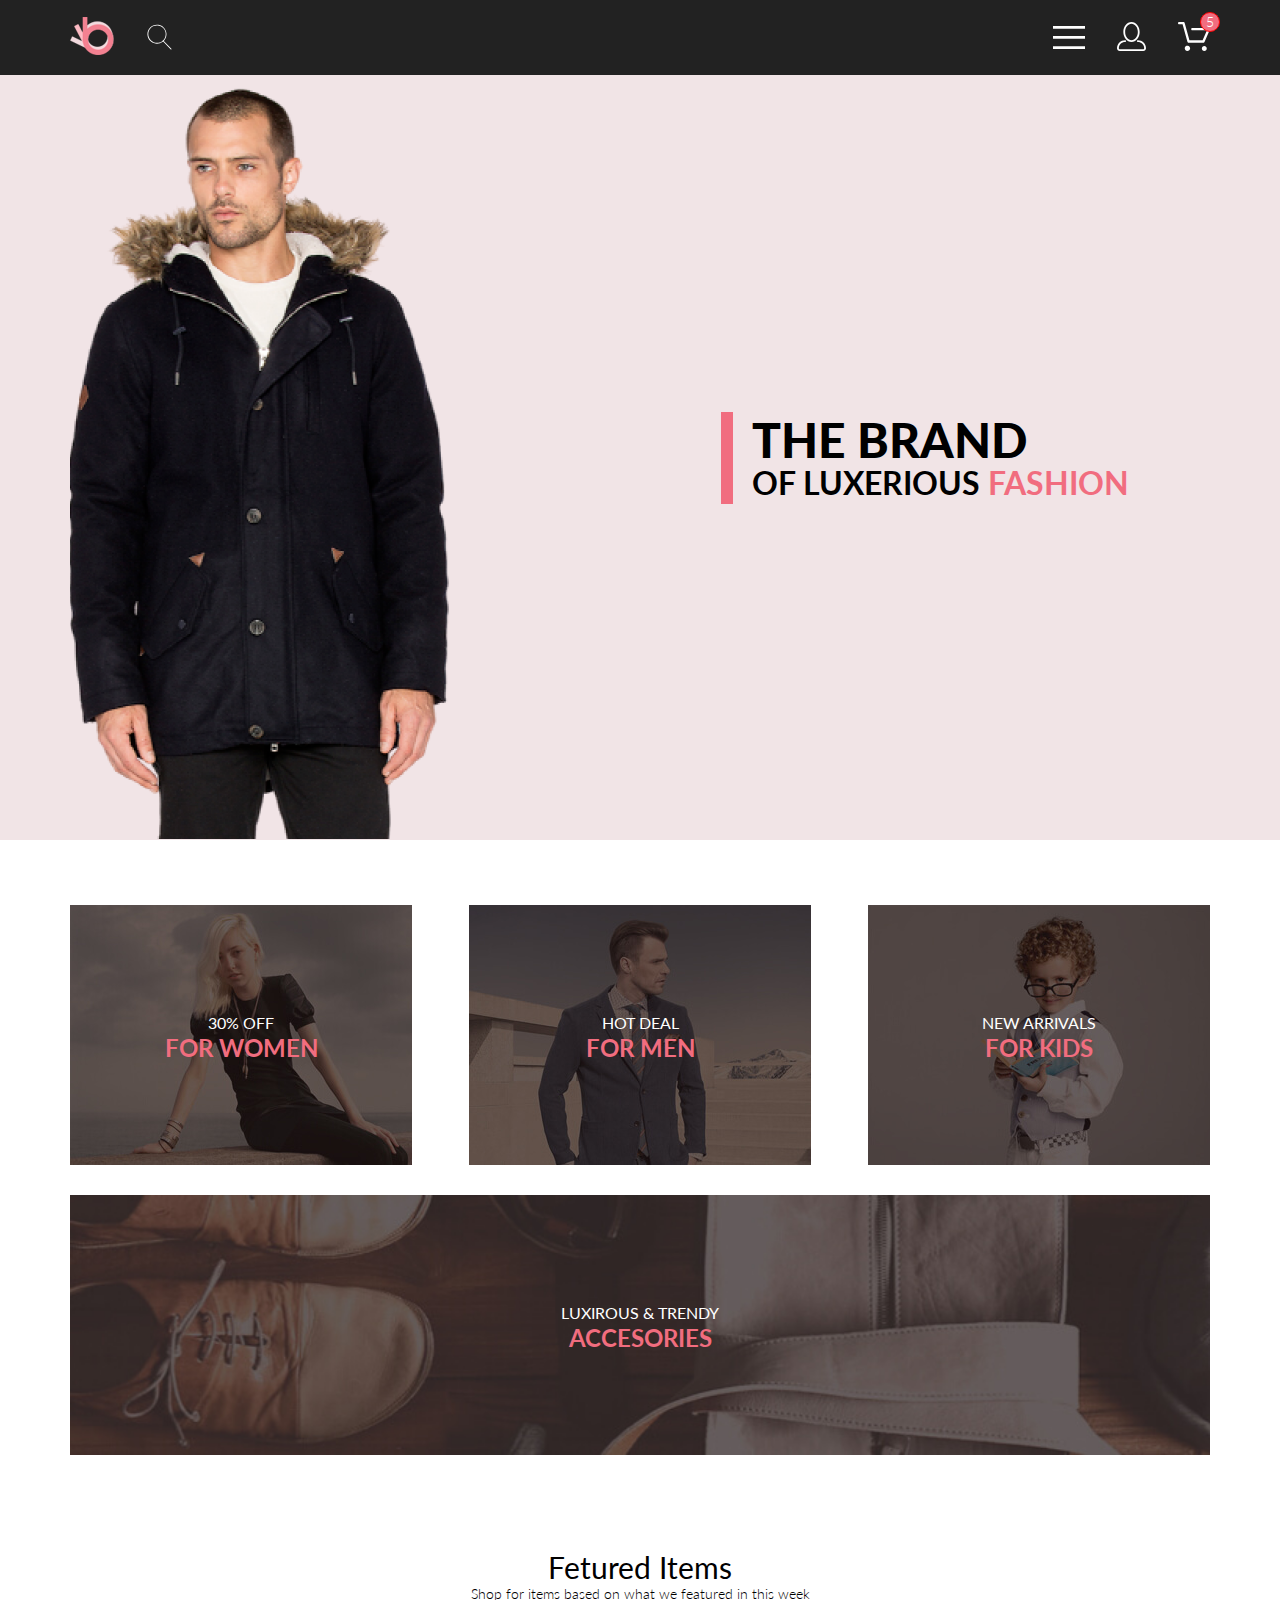
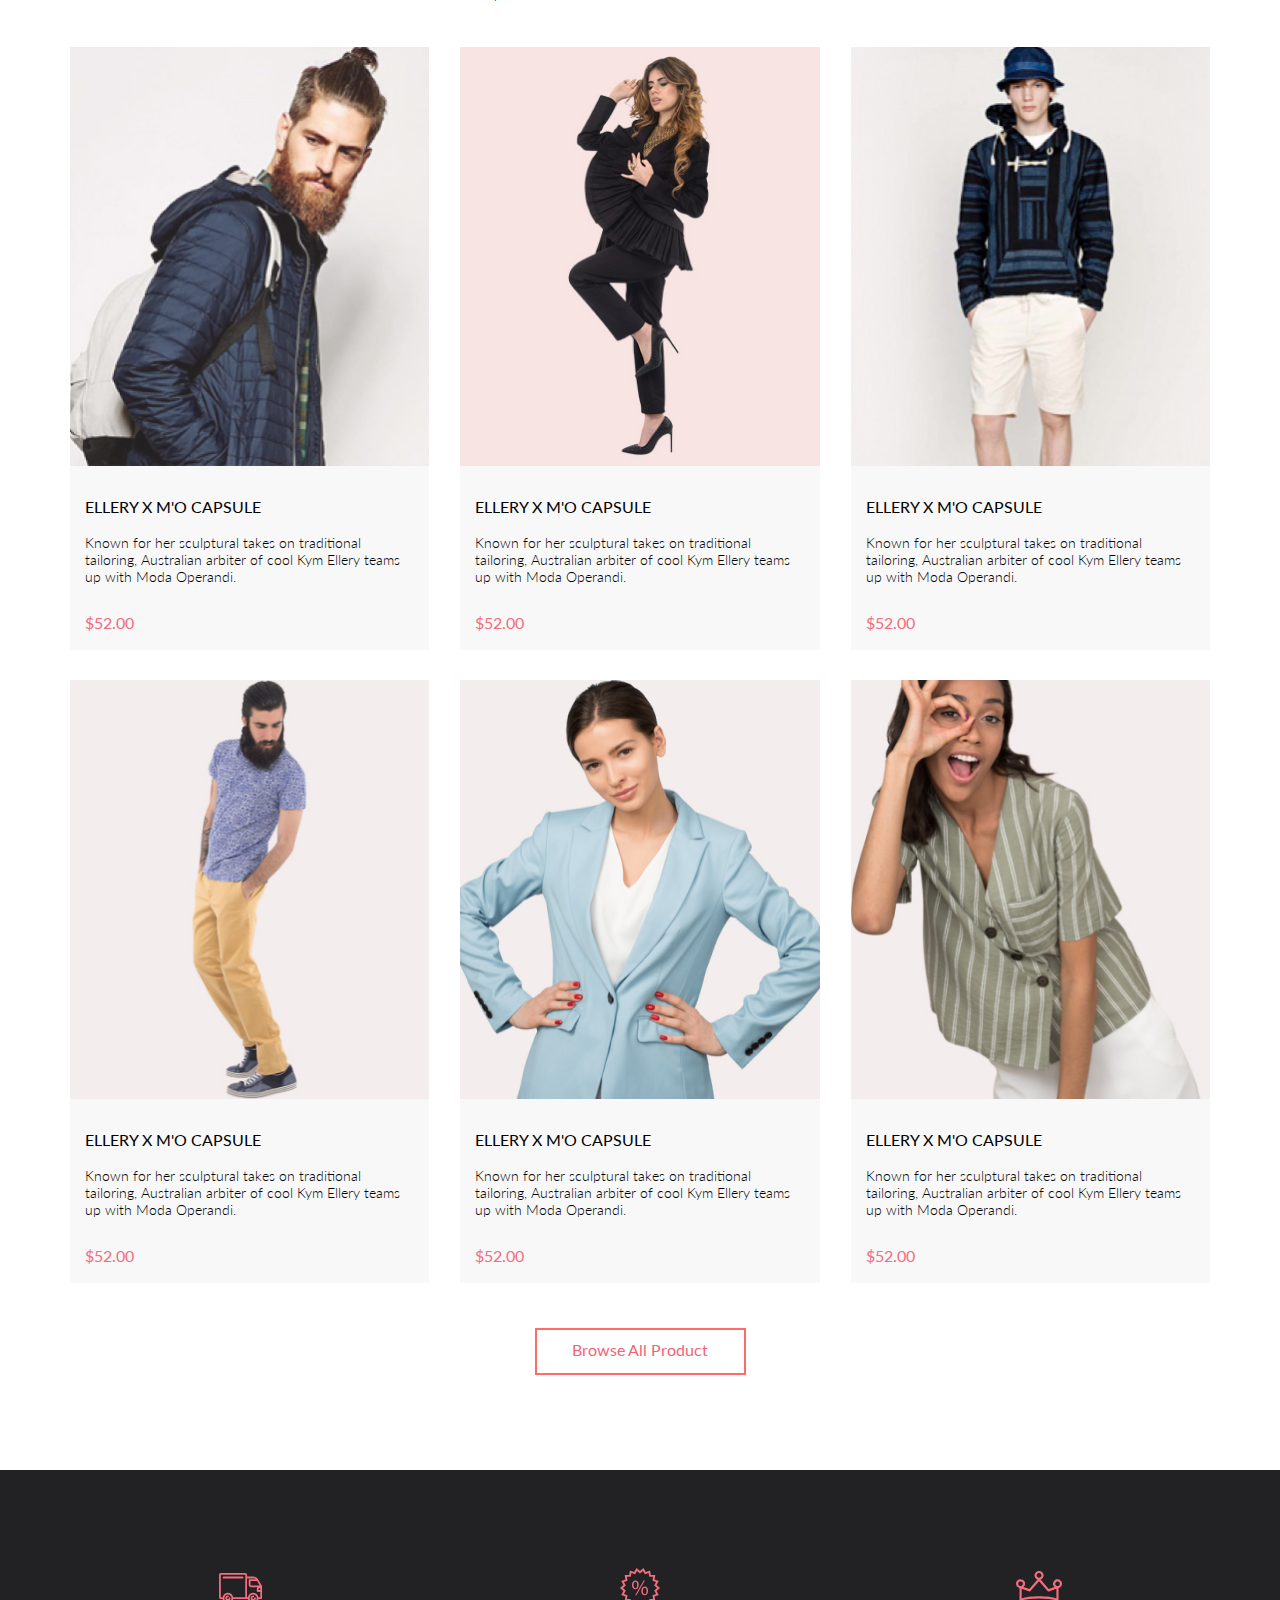
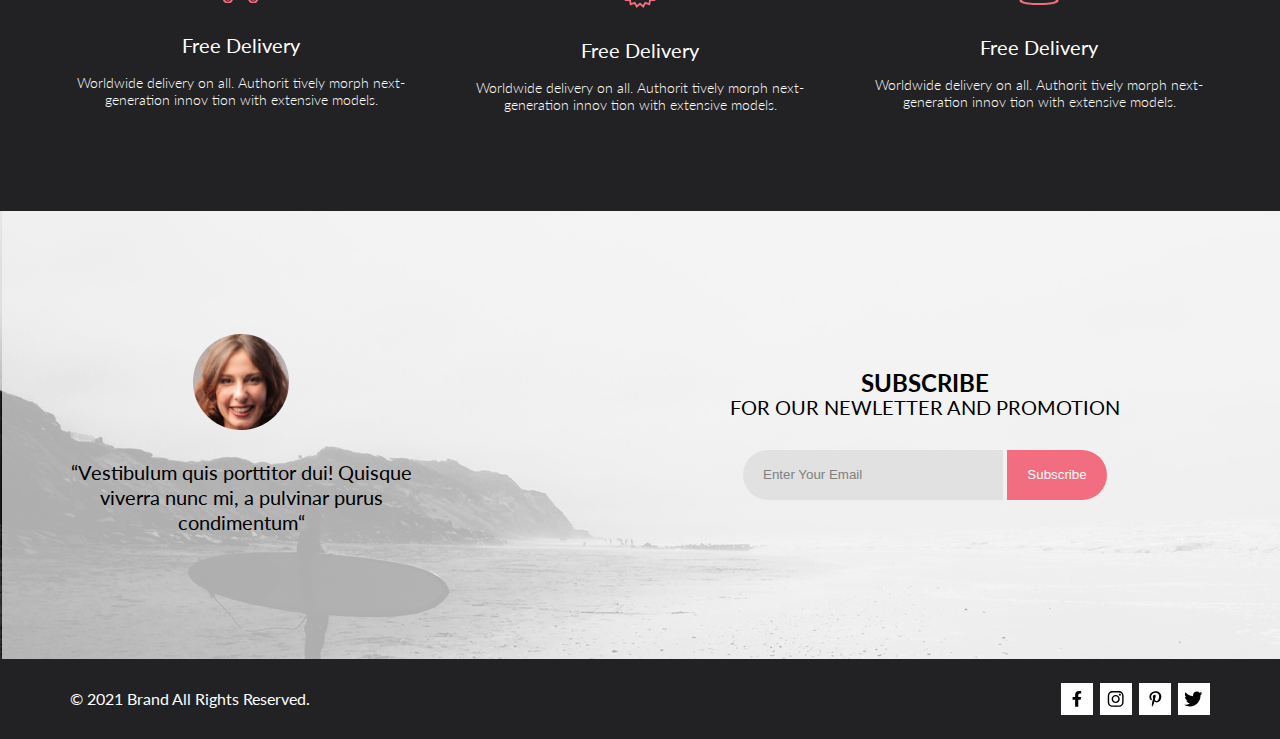
==== commit 5ca4b4b7: "hw8" ====
--- a/index.html
+++ b/index.html
@@ -8,8 +8,9 @@
         <title>THE BRAND - OF LUXERIOUS FASHION</title>
         <link rel="stylesheet" href="css/app.css">
     </head>
-    <body>
-        <nav class="Header">
+    <body id="Body">
+        <div id="BodyOverlay"></div>
+        <header class="Header">
             <div class="Header-Block Header-Block_left">
                 <a href="index.html" class="Logo"><img class="Logo-Img" src="img/Logo.png" alt="Logo"></a>
                 <svg class="Icon Header-Icon Icon-Search" viewBox="0 0 27 28">
@@ -18,18 +19,50 @@
                 </svg>
             </div>
             <div class="Header-Block Header-Block_right">
-                <div class="">
-                    <svg class="Icon Header-Icon Icon-BurgerMenu" viewBox="0 0 32 23">
-                        <path d="M0 23V20.31H32V23H0ZM0 12.76V10.07H32V12.76H0ZM0 2.69V0H32V2.69H0Z"/>
-                    </svg>
-                </div>
+                <svg id="BurgerMenuToggler" class="Icon Header-Icon Icon-BurgerMenu" viewBox="0 0 32 23">
+                    <path d="M0 23V20.31H32V23H0ZM0 12.76V10.07H32V12.76H0ZM0 2.69V0H32V2.69H0Z"/>
+                </svg>
+                <nav id="BurgerMenu" class="BurgerMenu">
+                    <button id="BurgerMenu-CloseBtn" class="H5 BurgerMenu-CloseBtn">
+                        X
+                    </button>
+                    <p class="BurgerMenu-Title">MENU</p>
+                    <ul class="BurgerMenu-List">
+                        <li class="BurgerMenu-Item">MAN
+                            <ul class="BurgerMenu-SubList">
+                                <li class="BurgerMenu-SubItem">Accessories</li>
+                                <li class="BurgerMenu-SubItem">Bags</li>
+                                <li class="BurgerMenu-SubItem">Denim</li>
+                                <li class="BurgerMenu-SubItem">T-Shirts</li>
+                            </ul>
+                        </li>
+                        <li class="BurgerMenu-Item">WOMAN
+                            <ul class="BurgerMenu-SubList">
+                                <li class="BurgerMenu-SubItem">Accessories</li>
+                                <li class="BurgerMenu-SubItem">Jackets & Coats</li>
+                                <li class="BurgerMenu-SubItem">Polos</li>
+                                <li class="BurgerMenu-SubItem">T-Shirts</li>
+                                <li class="BurgerMenu-SubItem">Shirts</li>
+                            </ul>
+                        </li>
+                        <li class="BurgerMenu-Item">KIDS
+                            <ul class="BurgerMenu-SubList">
+                                <li class="BurgerMenu-SubItem">Accessories</li>
+                                <li class="BurgerMenu-SubItem">Jackets & Coats</li>
+                                <li class="BurgerMenu-SubItem">Polos</li>
+                                <li class="BurgerMenu-SubItem">T-Shirts</li>
+                                <li class="BurgerMenu-SubItem">Shirts</li>
+                                <li class="BurgerMenu-SubItem">Bags</li>
+                            </ul>
+                        </li>
+                    </ul>
+                </nav>
                 <a href="registration.html" class="">
                     <svg class="Icon Header-Icon Icon-Profile" viewBox="0 0 29 29">
                         <path
                             d="M14.5 19.937C19 19.937 22.656 15.464 22.656 9.968C22.656 4.472 19 0 14.5 0C13.3631 0.0217413 12.2463 0.303398 11.2351 0.823397C10.2239 1.34339 9.34507 2.08794 8.66602 3C7.12663 4.99573 6.30819 7.45381 6.34399 9.974C6.34399 15.465 10 19.937 14.5 19.937ZM14.5 1.813C18 1.813 20.844 5.472 20.844 9.969C20.844 14.466 17.998 18.125 14.5 18.125C11.002 18.125 8.15603 14.465 8.15503 9.969C8.15403 5.473 11 1.813 14.5 1.813ZM20.844 18.125C20.6036 18.125 20.373 18.2205 20.203 18.3905C20.033 18.5605 19.9375 18.7911 19.9375 19.0315C19.9375 19.2719 20.033 19.5025 20.203 19.6725C20.373 19.8425 20.6036 19.938 20.844 19.938C22.526 19.9399 24.1386 20.6088 25.3279 21.7982C26.5172 22.9875 27.1861 24.6 27.188 26.282C27.1875 26.5221 27.0918 26.7523 26.922 26.9221C26.7522 27.0918 26.5221 27.1875 26.282 27.188H2.71997C2.47985 27.1875 2.24975 27.0918 2.07996 26.9221C1.91016 26.7523 1.81449 26.5221 1.81396 26.282C1.81608 24.6001 2.48517 22.9877 3.67444 21.7985C4.86371 20.6092 6.47608 19.9401 8.15796 19.938C8.39824 19.938 8.62868 19.8425 8.79858 19.6726C8.96849 19.5027 9.06396 19.2723 9.06396 19.032C9.06396 18.7917 8.96849 18.5613 8.79858 18.3914C8.62868 18.2215 8.39824 18.126 8.15796 18.126C5.99541 18.1279 3.92201 18.9875 2.39258 20.5164C0.863144 22.0453 0.00264777 24.1185 0 26.281C0.000794067 27.0019 0.287502 27.693 0.797241 28.2027C1.30698 28.7125 1.99811 28.9992 2.71899 29H26.282C27.0027 28.9989 27.6936 28.7121 28.2031 28.2024C28.7126 27.6927 28.9992 27.0017 29 26.281C28.9974 24.1187 28.1372 22.0457 26.6083 20.5168C25.0793 18.9878 23.0063 18.1276 20.844 18.125Z"/>
                     </svg>
                 </a>
-
                 <a href="cart.html" class="Cart">
                     <svg class="Icon Header-Icon Icon-Cart" viewBox="0 0 32 29">
                         <path
@@ -37,8 +70,8 @@
                     </svg>
                 </a>
             </div>
-        </nav>
-        <section class="PromoSection">
+        </header>
+        <section id="PromoSection" class="PromoSection">
             <div class="PromoSection-Block PromoSection-Block_left">
                 <img class="PromoSection-Img" src="img/promo-man.png" alt="man">
             </div>
@@ -97,9 +130,9 @@
                     <h6 class="H6 ProductCard-H6 ProductCard-H6_pink">$52.00</h6>
                     <a class="ProductCard-Btn">
                         <svg class="Icon ProductCard-Icon Icon-Cart" viewBox="0 0 32 29">
-                        <path
-                            d="M26.2009 29C25.5532 28.9738 24.9415 28.6948 24.4972 28.2227C24.0529 27.7506 23.8114 27.1232 23.8245 26.475C23.8376 25.8269 24.1043 25.2097 24.5673 24.7559C25.0303 24.3022 25.6527 24.048 26.301 24.048C26.9493 24.048 27.5717 24.3022 28.0347 24.7559C28.4977 25.2097 28.7644 25.8269 28.7775 26.475C28.7906 27.1232 28.549 27.7506 28.1047 28.2227C27.6604 28.6948 27.0488 28.9738 26.401 29H26.2009ZM6.75293 26.32C6.75293 25.79 6.91011 25.2718 7.20459 24.8311C7.49907 24.3904 7.91764 24.0469 8.40735 23.844C8.89705 23.6412 9.43594 23.5881 9.95581 23.6915C10.4757 23.7949 10.9532 24.0502 11.328 24.425C11.7028 24.7998 11.9581 25.2773 12.0615 25.7972C12.1649 26.317 12.1118 26.8559 11.9089 27.3456C11.7061 27.8353 11.3626 28.2539 10.9219 28.5483C10.4812 28.8428 9.96304 29 9.43298 29C9.08087 29.0003 8.73212 28.9311 8.40674 28.7966C8.08136 28.662 7.78569 28.4646 7.53662 28.2158C7.28755 27.9669 7.09001 27.6713 6.9552 27.3461C6.82039 27.0208 6.75098 26.6721 6.75098 26.32H6.75293ZM10.553 20.686C10.2935 20.6868 10.0409 20.6024 9.83411 20.4457C9.62727 20.2891 9.47758 20.0689 9.40796 19.819L4.57495 2.36401H1.18201C0.868521 2.36401 0.567859 2.23947 0.346191 2.01781C0.124523 1.79614 0 1.49549 0 1.18201C0 0.868519 0.124523 0.567873 0.346191 0.346205C0.567859 0.124537 0.868521 5.81268e-06 1.18201 5.81268e-06H5.46301C5.7225 -0.00080736 5.97504 0.0837201 6.18176 0.240568C6.38848 0.397416 6.53784 0.617884 6.60693 0.868006L11.4399 18.323H24.6179L29.001 8.27501H14.401C14.2428 8.27961 14.0854 8.25242 13.9379 8.19507C13.7904 8.13771 13.6559 8.05134 13.5424 7.94108C13.4288 7.83082 13.3386 7.69891 13.277 7.55315C13.2154 7.40739 13.1836 7.25075 13.1836 7.0925C13.1836 6.93426 13.2154 6.77762 13.277 6.63186C13.3386 6.4861 13.4288 6.35419 13.5424 6.24393C13.6559 6.13367 13.7904 6.0473 13.9379 5.98994C14.0854 5.93259 14.2428 5.90541 14.401 5.91001H30.814C31.0097 5.90996 31.2022 5.95866 31.3744 6.05172C31.5465 6.14478 31.6928 6.27926 31.7999 6.44301C31.9078 6.60729 31.9734 6.79569 31.9908 6.99145C32.0083 7.18721 31.9771 7.38424 31.9 7.565L26.495 19.977C26.4026 20.1876 26.251 20.3668 26.0585 20.4927C25.866 20.6186 25.641 20.6858 25.411 20.686H10.553Z"/>
-                    </svg>
+                            <path
+                                d="M26.2009 29C25.5532 28.9738 24.9415 28.6948 24.4972 28.2227C24.0529 27.7506 23.8114 27.1232 23.8245 26.475C23.8376 25.8269 24.1043 25.2097 24.5673 24.7559C25.0303 24.3022 25.6527 24.048 26.301 24.048C26.9493 24.048 27.5717 24.3022 28.0347 24.7559C28.4977 25.2097 28.7644 25.8269 28.7775 26.475C28.7906 27.1232 28.549 27.7506 28.1047 28.2227C27.6604 28.6948 27.0488 28.9738 26.401 29H26.2009ZM6.75293 26.32C6.75293 25.79 6.91011 25.2718 7.20459 24.8311C7.49907 24.3904 7.91764 24.0469 8.40735 23.844C8.89705 23.6412 9.43594 23.5881 9.95581 23.6915C10.4757 23.7949 10.9532 24.0502 11.328 24.425C11.7028 24.7998 11.9581 25.2773 12.0615 25.7972C12.1649 26.317 12.1118 26.8559 11.9089 27.3456C11.7061 27.8353 11.3626 28.2539 10.9219 28.5483C10.4812 28.8428 9.96304 29 9.43298 29C9.08087 29.0003 8.73212 28.9311 8.40674 28.7966C8.08136 28.662 7.78569 28.4646 7.53662 28.2158C7.28755 27.9669 7.09001 27.6713 6.9552 27.3461C6.82039 27.0208 6.75098 26.6721 6.75098 26.32H6.75293ZM10.553 20.686C10.2935 20.6868 10.0409 20.6024 9.83411 20.4457C9.62727 20.2891 9.47758 20.0689 9.40796 19.819L4.57495 2.36401H1.18201C0.868521 2.36401 0.567859 2.23947 0.346191 2.01781C0.124523 1.79614 0 1.49549 0 1.18201C0 0.868519 0.124523 0.567873 0.346191 0.346205C0.567859 0.124537 0.868521 5.81268e-06 1.18201 5.81268e-06H5.46301C5.7225 -0.00080736 5.97504 0.0837201 6.18176 0.240568C6.38848 0.397416 6.53784 0.617884 6.60693 0.868006L11.4399 18.323H24.6179L29.001 8.27501H14.401C14.2428 8.27961 14.0854 8.25242 13.9379 8.19507C13.7904 8.13771 13.6559 8.05134 13.5424 7.94108C13.4288 7.83082 13.3386 7.69891 13.277 7.55315C13.2154 7.40739 13.1836 7.25075 13.1836 7.0925C13.1836 6.93426 13.2154 6.77762 13.277 6.63186C13.3386 6.4861 13.4288 6.35419 13.5424 6.24393C13.6559 6.13367 13.7904 6.0473 13.9379 5.98994C14.0854 5.93259 14.2428 5.90541 14.401 5.91001H30.814C31.0097 5.90996 31.2022 5.95866 31.3744 6.05172C31.5465 6.14478 31.6928 6.27926 31.7999 6.44301C31.9078 6.60729 31.9734 6.79569 31.9908 6.99145C32.0083 7.18721 31.9771 7.38424 31.9 7.565L26.495 19.977C26.4026 20.1876 26.251 20.3668 26.0585 20.4927C25.866 20.6186 25.641 20.6858 25.411 20.686H10.553Z"/>
+                        </svg>
                         Add to Cart
                     </a>
                     <a href="product.html" class="ProductCard-Link"></a>
@@ -244,5 +277,22 @@
                 </div>
             </div>
         </footer>
+
+        <script>
+            window.onload = () => {
+                let burgerMenuToggle = () => {
+                    let menu = document.getElementById('BurgerMenu')
+                    menu.classList.toggle('BurgerMenu_active')
+                    let bodyOverlay = document.getElementById('BodyOverlay')
+                    bodyOverlay.classList.toggle('BodyOverlay_active')
+                    let body = document.getElementById('Body')
+                    body.classList.toggle('Body_scrollHidden')
+                }
+                let btn = document.getElementById('BurgerMenuToggler')
+                let closeBtn = document.getElementById('BurgerMenu-CloseBtn')
+                btn.addEventListener('click', burgerMenuToggle)
+                closeBtn.addEventListener('click', burgerMenuToggle)
+            }
+        </script>
     </body>
 </html>
--- a/css/app.css
+++ b/css/app.css
@@ -26,6 +26,22 @@
   padding: 0;
 }
 
+.Body_scrollHidden {
+  overflow: hidden;
+}
+
+.BodyOverlay_active {
+  position: absolute;
+  top: 0;
+  left: 0;
+  right: 0;
+  bottom: 0;
+  overflow: hidden;
+  z-index: 1;
+  background-color: rgba(0, 0, 0, 0.8);
+  filter: brightness(30%);
+}
+
 a {
   text-decoration: none;
   color: black;
@@ -116,6 +132,7 @@
   justify-content: space-between;
   align-items: center;
   flex-wrap: wrap;
+  position: relative;
 }
 @media (max-width: 1180px) {
   .Header {
@@ -136,11 +153,12 @@
 }
 .Header-Icon {
   margin-left: 32px;
+  cursor: pointer;
 }
 .Header .Cart {
   position: relative;
 }
-@media (max-width: 400px) {
+@media (max-width: 450px) {
   .Header .Cart {
     display: none;
   }
@@ -230,6 +248,16 @@
   height: 150px;
   background-color: #F8F3F4;
 }
+@media (max-width: 1180px) {
+  .Breadcrumbs {
+    padding: 0 calc(50% - 768px / 2);
+  }
+}
+@media (max-width: 800px) {
+  .Breadcrumbs {
+    padding: 0 5vw;
+  }
+}
 .Breadcrumbs-H4 {
   color: #F16D7F;
   font-weight: 400;
@@ -337,6 +365,11 @@
   align-items: center;
   flex-wrap: nowrap;
 }
+@media (max-width: 600px) {
+  .SortFilter_product {
+    display: none;
+  }
+}
 .SortFilter-Block {
   display: flex;
   flex-direction: row;
@@ -442,12 +475,14 @@
 }
 .RegistrationForm-CheckBlock {
   margin: 35px 0;
+  width: max-content;
 }
 .RegistrationForm-CheckboxLabel {
   font-size: 11px;
   margin-right: 1rem;
 }
 .RegistrationForm-Clarification {
+  width: 320px;
   margin: 15px 0 40px;
   color: #B1B1B1;
 }
@@ -456,6 +491,7 @@
   padding: 15px 30px;
   background-color: #F16D7F;
   color: white;
+  width: max-content;
 }
 .RegistrationForm-Icon {
   margin-left: 20px;
@@ -557,12 +593,18 @@
   flex-wrap: nowrap;
   margin-bottom: 40px;
   box-shadow: 0 8px 10px 1px rgba(0, 0, 0, 0.14), 0 3px 14px 3px rgba(0, 0, 0, 0.12), 0 4px 5px 0 rgba(0, 0, 0, 0.2);
-  width: 650px;
+  width: 100%;
   position: relative;
 }
 .CartProductCard-Img {
   width: 262px;
   height: 306px;
+}
+@media (max-width: 600px) {
+  .CartProductCard-Img {
+    width: 30%;
+    height: auto;
+  }
 }
 .CartProductCard-Text {
   padding: 30px;
@@ -616,6 +658,7 @@
   height: 777px;
   background-image: url("../img/products/product_slide.jpg");
   background-size: cover;
+  background-position: center center;
   display: flex;
   flex-direction: row;
   justify-content: space-between;
@@ -642,6 +685,22 @@
   border: 1px solid lightgray;
   margin: -50px auto 0;
   background: white;
+  text-align: center;
+}
+@media (max-width: 1180px) {
+  .ProductInfoArticle {
+    width: 770px;
+  }
+}
+@media (max-width: 800px) {
+  .ProductInfoArticle {
+    width: 80%;
+  }
+}
+@media (max-width: 600px) {
+  .ProductInfoArticle {
+    height: inherit;
+  }
 }
 .ProductInfoArticle-H6 {
   color: #F16D7F;
@@ -669,10 +728,25 @@
   border-bottom: 1px solid lightgray;
   margin: 65px auto 55px;
 }
+@media (max-width: 800px) {
+  .ProductInfoArticle-H4::after {
+    width: 300px;
+  }
+}
+@media (max-width: 500px) {
+  .ProductInfoArticle-H4::after {
+    width: 100%;
+  }
+}
 .ProductInfoArticle-Text {
   width: 50%;
   text-align: center;
   margin: 50px 0 32px;
+}
+@media (max-width: 800px) {
+  .ProductInfoArticle-Text {
+    width: 100%;
+  }
 }
 .ProductInfoArticle-Btn {
   padding: 15px;
@@ -681,9 +755,58 @@
   border: 1px solid #FF6A6A;
   color: #FF6A6A;
 }
+@media (max-width: 600px) {
+  .ProductInfoArticle-Btn {
+    margin-top: 20px;
+  }
+}
+
+.BurgerMenu {
+  position: absolute;
+  right: 0;
+  top: 0;
+  width: 235px;
+  height: 100vh;
+  background-color: white;
+  z-index: 2;
+  box-shadow: 0 4px 5px 0 rgba(0, 0, 0, 0.14), 0 1px 10px 0 rgba(0, 0, 0, 0.12), 0 2px 4px 0 rgba(0, 0, 0, 0.2);
+  display: none;
+  padding: 35px;
+}
+.BurgerMenu_active {
+  display: flex;
+  flex-direction: column;
+  justify-content: start;
+  align-items: start;
+  flex-wrap: wrap;
+}
+.BurgerMenu-CloseBtn {
+  position: absolute;
+  top: 10px;
+  right: 10px;
+  background-color: transparent;
+  border: none;
+  cursor: pointer;
+}
+.BurgerMenu-Title {
+  font-weight: 700;
+}
+.BurgerMenu-Item {
+  font-weight: 400;
+  color: #F16D7F;
+  margin-top: 25px;
+}
+.BurgerMenu-SubList {
+  padding-left: 20px !important;
+}
+.BurgerMenu-SubItem {
+  color: #6F6E6E;
+  margin-top: 12px;
+  cursor: pointer;
+}
 
 .PromoSection {
-  height: 764px;
+  height: 765px;
   background-color: #F1E4E6;
   padding: 0 calc(50% - 1140px / 2);
   display: flex;
@@ -691,6 +814,9 @@
   justify-content: center;
   align-items: center;
   flex-wrap: wrap;
+}
+.PromoSection_overlay {
+  filter: brightness(30%);
 }
 @media (max-width: 1180px) {
   .PromoSection {
@@ -836,6 +962,8 @@
   color: white;
   cursor: pointer;
   transition: 0.2s;
+  background-repeat: no-repeat;
+  background-size: cover;
 }
 @media (max-width: 1180px) {
   .OfferSection-Card {
@@ -845,6 +973,7 @@
 @media (max-width: 800px) {
   .OfferSection-Card {
     height: 180px;
+    background-position: top center;
   }
 }
 @media (max-width: 600px) {
@@ -852,6 +981,13 @@
     width: 100%;
     margin-bottom: 30px;
     height: 240px;
+    background-position: top left;
+    display: flex;
+    flex-direction: column;
+    justify-content: center;
+    align-items: end;
+    flex-wrap: wrap;
+    padding-right: 30px;
   }
 }
 .OfferSection-Card:hover {
@@ -863,26 +999,11 @@
 .OfferSection-Card_woman {
   background-image: url(../img/offer-woman.jpg);
 }
-@media (max-width: 800px) {
-  .OfferSection-Card_woman {
-    background-position: top center;
-  }
-}
 .OfferSection-Card_man {
   background-image: url(../img/offer-man.jpg);
 }
-@media (max-width: 800px) {
-  .OfferSection-Card_man {
-    background-position: top center;
-  }
-}
 .OfferSection-Card_child {
   background-image: url(../img/offer-child.jpg);
-}
-@media (max-width: 800px) {
-  .OfferSection-Card_child {
-    background-position: top center;
-  }
 }
 .OfferSection-Card_accessories {
   background-image: url(../img/offer-accessories.jpg);
@@ -1236,11 +1357,46 @@
   padding-top: 65px;
   padding-bottom: 95px;
 }
+@media (max-width: 1180px) {
+  .RegistrationSection {
+    padding: 0 calc(50% - 768px / 2);
+    padding-top: 40px;
+    padding-bottom: 95px;
+  }
+}
+@media (max-width: 800px) {
+  .RegistrationSection {
+    padding: 0 5vw;
+    display: flex;
+    flex-direction: column;
+    justify-content: center;
+    align-items: start;
+    flex-wrap: wrap;
+    padding-top: 40px;
+    padding-bottom: 95px;
+  }
+}
 .RegistrationSection .BonusesArticle {
   width: 55%;
 }
+@media (max-width: 1180px) {
+  .RegistrationSection .BonusesArticle {
+    width: 45%;
+  }
+}
+@media (max-width: 800px) {
+  .RegistrationSection .BonusesArticle {
+    margin-top: 40px;
+    width: 360px;
+  }
+}
 .RegistrationSection .BonusesArticle-H4, .RegistrationSection .BonusesArticle-Text, .RegistrationSection .BonusesArticle-List {
   font-weight: 300;
+}
+@media (max-width: 1180px) {
+  .RegistrationSection .BonusesArticle-H4, .RegistrationSection .BonusesArticle-Text, .RegistrationSection .BonusesArticle-List {
+    font-size: 16px;
+  }
 }
 .RegistrationSection .BonusesArticle-Text {
   margin: 20px 0;
@@ -1258,8 +1414,136 @@
   display: flex;
   flex-direction: row;
   justify-content: space-between;
-  align-items: center;
-  flex-wrap: wrap;
+  align-items: start;
+  flex-wrap: wrap;
+}
+@media (max-width: 1180px) {
+  .CartSection {
+    padding: 96px calc(50% - 768px / 2);
+    display: flex;
+    flex-direction: column;
+    justify-content: center;
+    align-items: center;
+    flex-wrap: wrap;
+  }
+}
+@media (max-width: 800px) {
+  .CartSection {
+    padding: 60px 5vw;
+  }
+}
+@media (max-width: 600px) {
+  .CartSection {
+    height: inherit;
+  }
+}
+.CartSection-Products {
+  width: 50%;
+}
+@media (max-width: 1180px) {
+  .CartSection-Products {
+    padding: 0 calc(50% - 768px / 2);
+    width: 100%;
+    margin-bottom: 65px;
+  }
+}
+.CartSection-Info {
+  width: 40%;
+}
+@media (max-width: 1180px) {
+  .CartSection-Info {
+    width: 100%;
+  }
+}
+@media (max-width: 1180px) {
+  .CartSection-Form {
+    display: flex;
+    flex-direction: row;
+    justify-content: space-between;
+    align-items: center;
+    flex-wrap: wrap;
+    width: 100%;
+  }
+}
+@media (max-width: 800px) {
+  .CartSection-Form {
+    display: flex;
+    flex-direction: column;
+    justify-content: center;
+    align-items: center;
+    flex-wrap: wrap;
+  }
+}
+@media (max-width: 1180px) {
+  .CartSection-FormBlock {
+    width: 40%;
+  }
+}
+@media (max-width: 800px) {
+  .CartSection-FormBlock {
+    width: 50%;
+  }
+}
+.CartSection-InputLabel {
+  font-weight: 300;
+}
+.CartSection-Input {
+  width: 360px;
+  height: 45px;
+  margin-top: 20px;
+  padding: 15px;
+  border: 1px solid #A4A4A4;
+}
+.CartSection-Input::placeholder {
+  color: #222222;
+}
+.CartSection-Btn {
+  width: 100px;
+  height: 34px;
+  background: transparent;
+  font-size: 11px;
+  text-transform: uppercase;
+  white-space: nowrap;
+  border: 1px solid #A4A4A4;
+  color: #4A4A4A;
+  margin-top: 25px;
+}
+.CartSection-Price {
+  width: 360px;
+  height: 214px;
+  background: #F5F3F3;
+  margin-top: 60px;
+  display: flex;
+  flex-direction: column;
+  justify-content: center;
+  align-items: center;
+  flex-wrap: wrap;
+  padding: 34px;
+}
+.CartSection-PriceSubTotal {
+  font-size: 11px;
+  align-self: end;
+  margin-bottom: 12px;
+}
+.CartSection-PriceSubTotal_price {
+  margin-left: 2rem;
+}
+.CartSection-PriceTotal {
+  font-weight: 300;
+  align-self: end;
+}
+.CartSection-PriceTotal_price {
+  margin-left: 2rem;
+  color: #F16D7F;
+}
+.CartSection-SubmitBtn {
+  width: 275px;
+  height: 50px;
+  background: #F16D7F;
+  border: none;
+  color: white;
+  margin-top: 40px;
+  cursor: pointer;
 }
 
 /*# sourceMappingURL=app.css.map */
